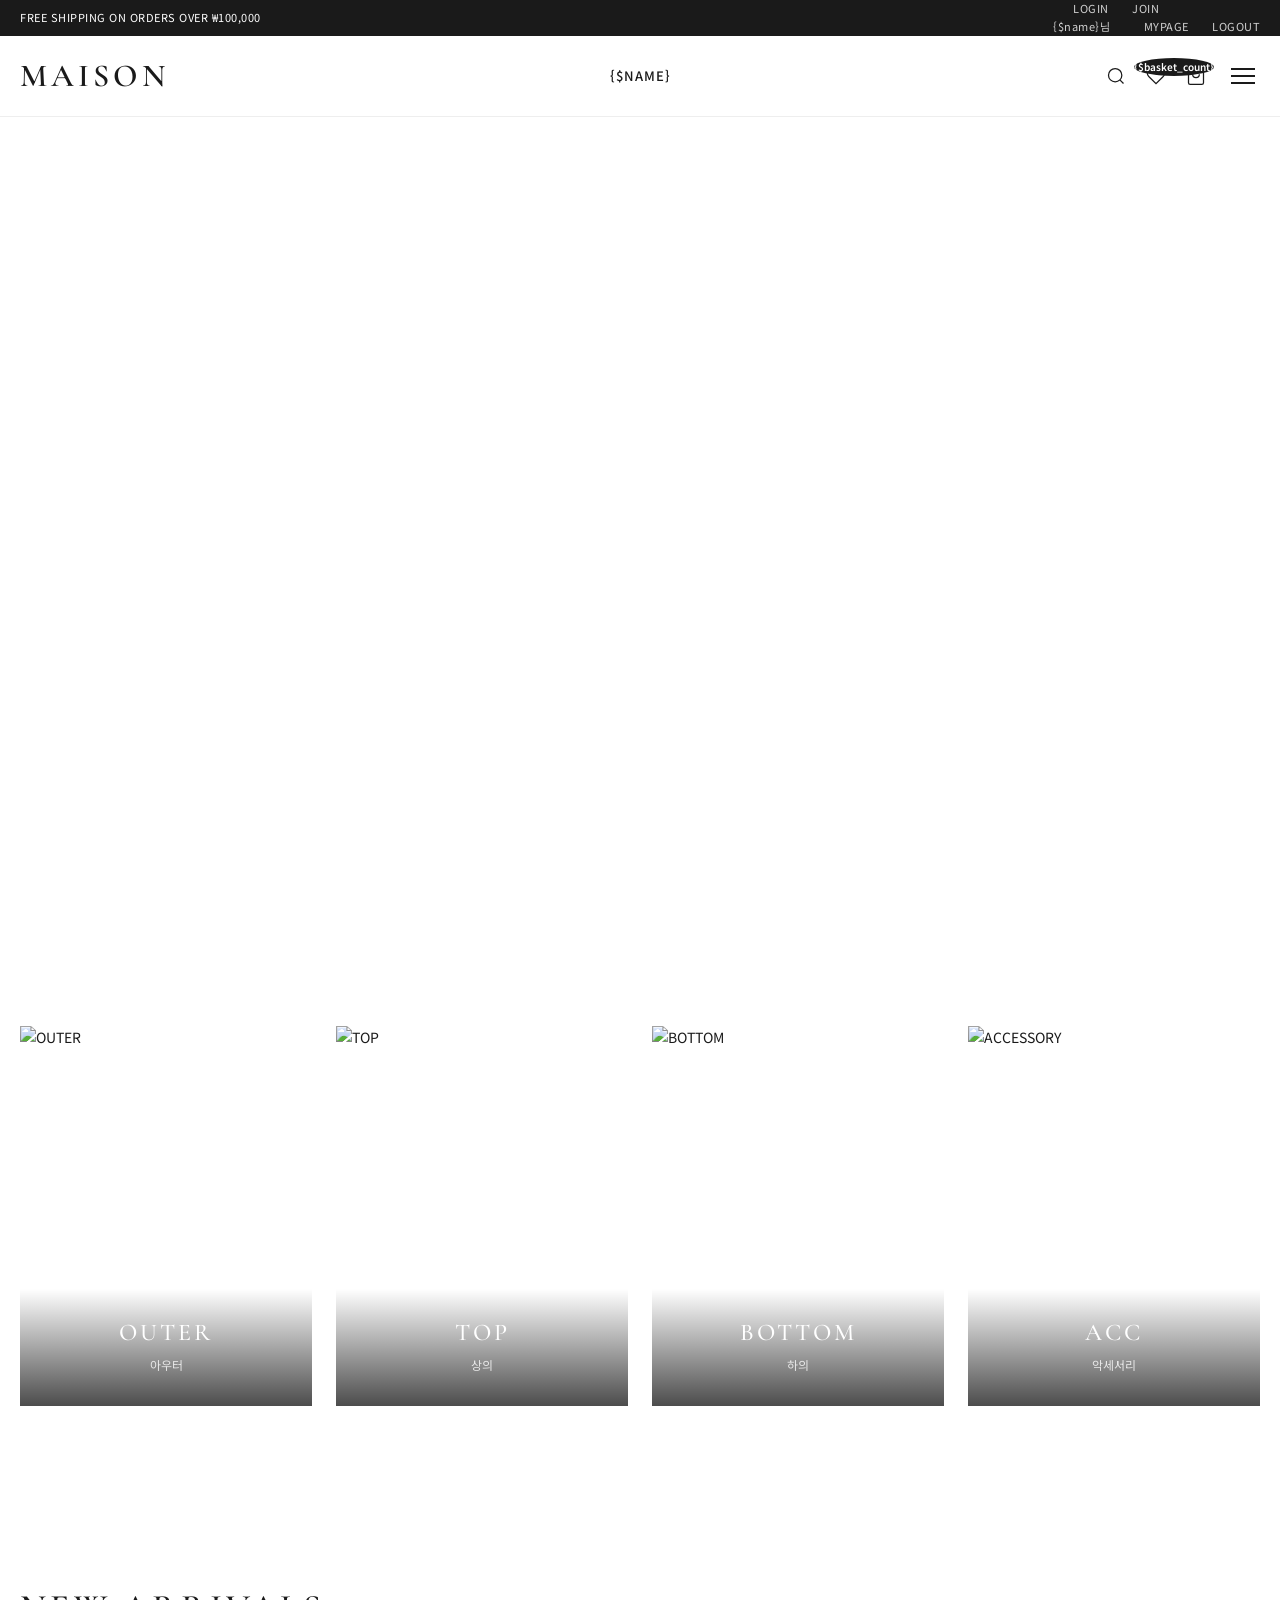
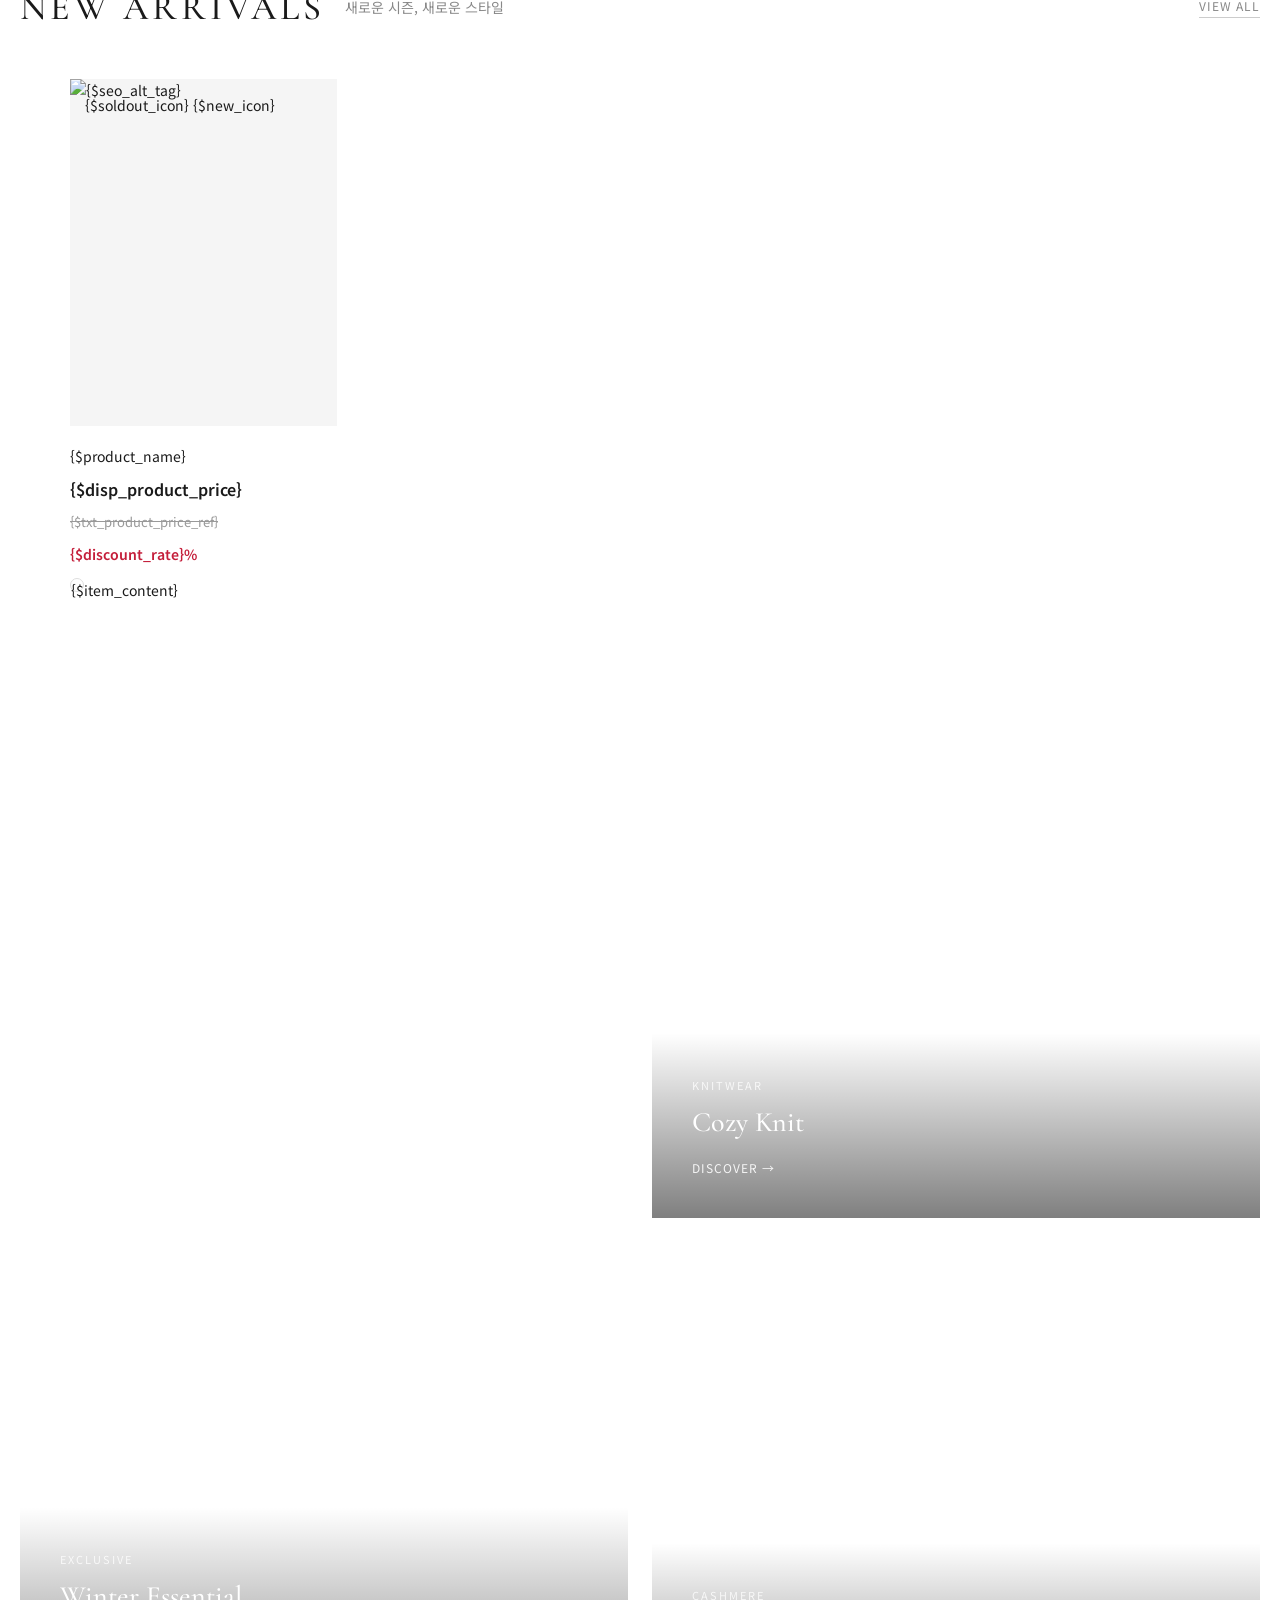
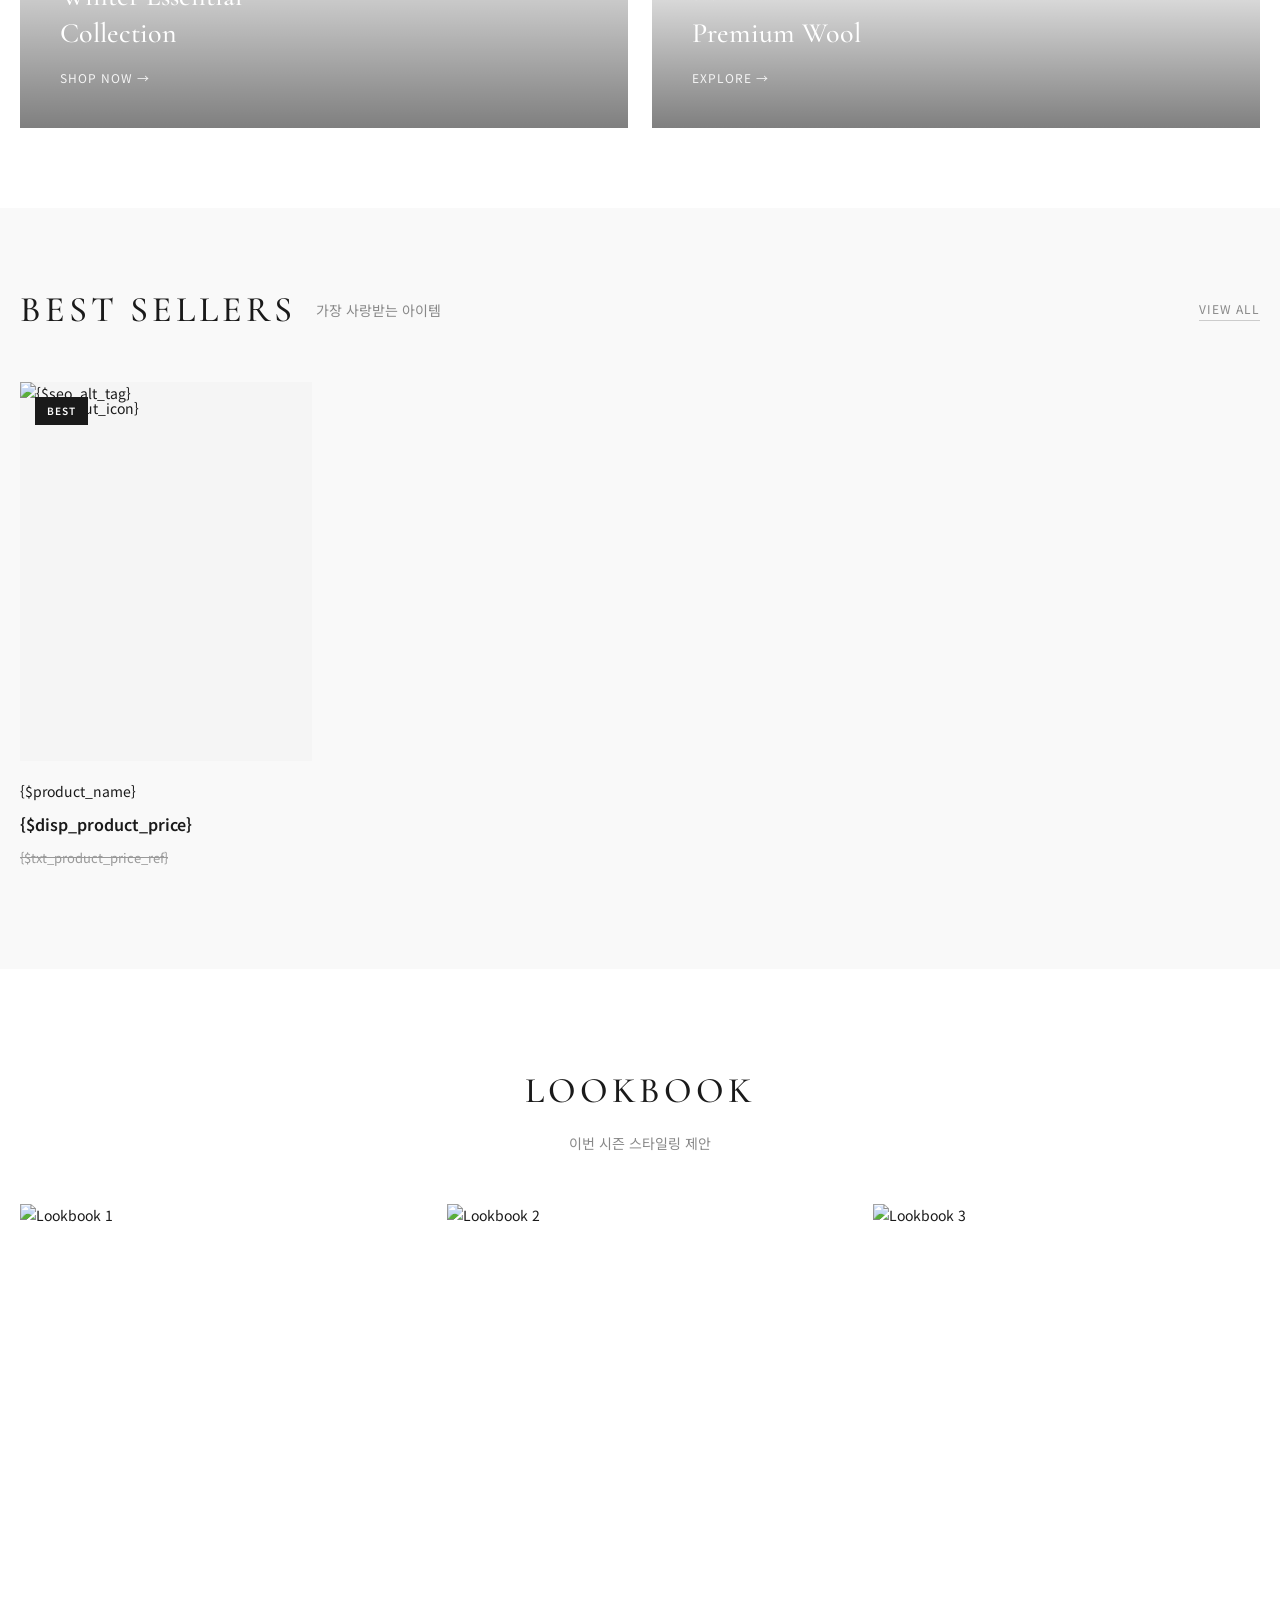
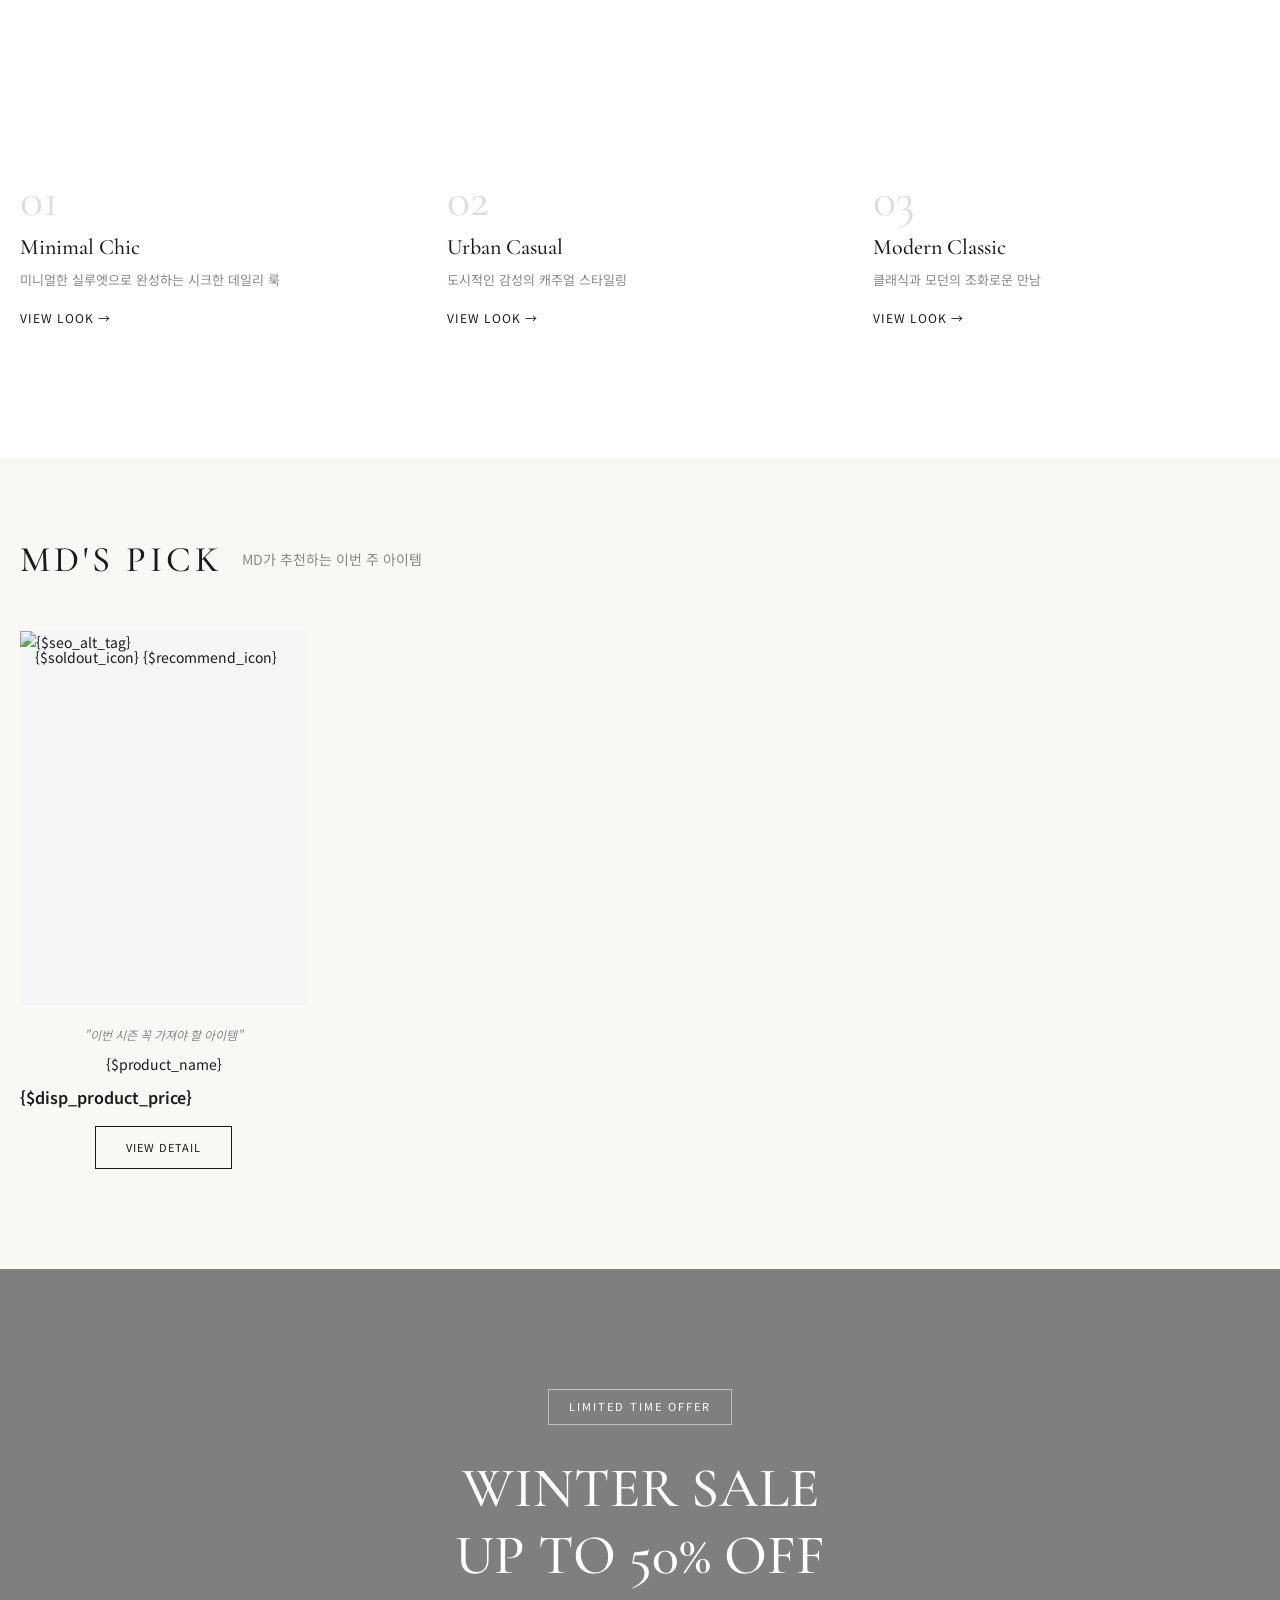
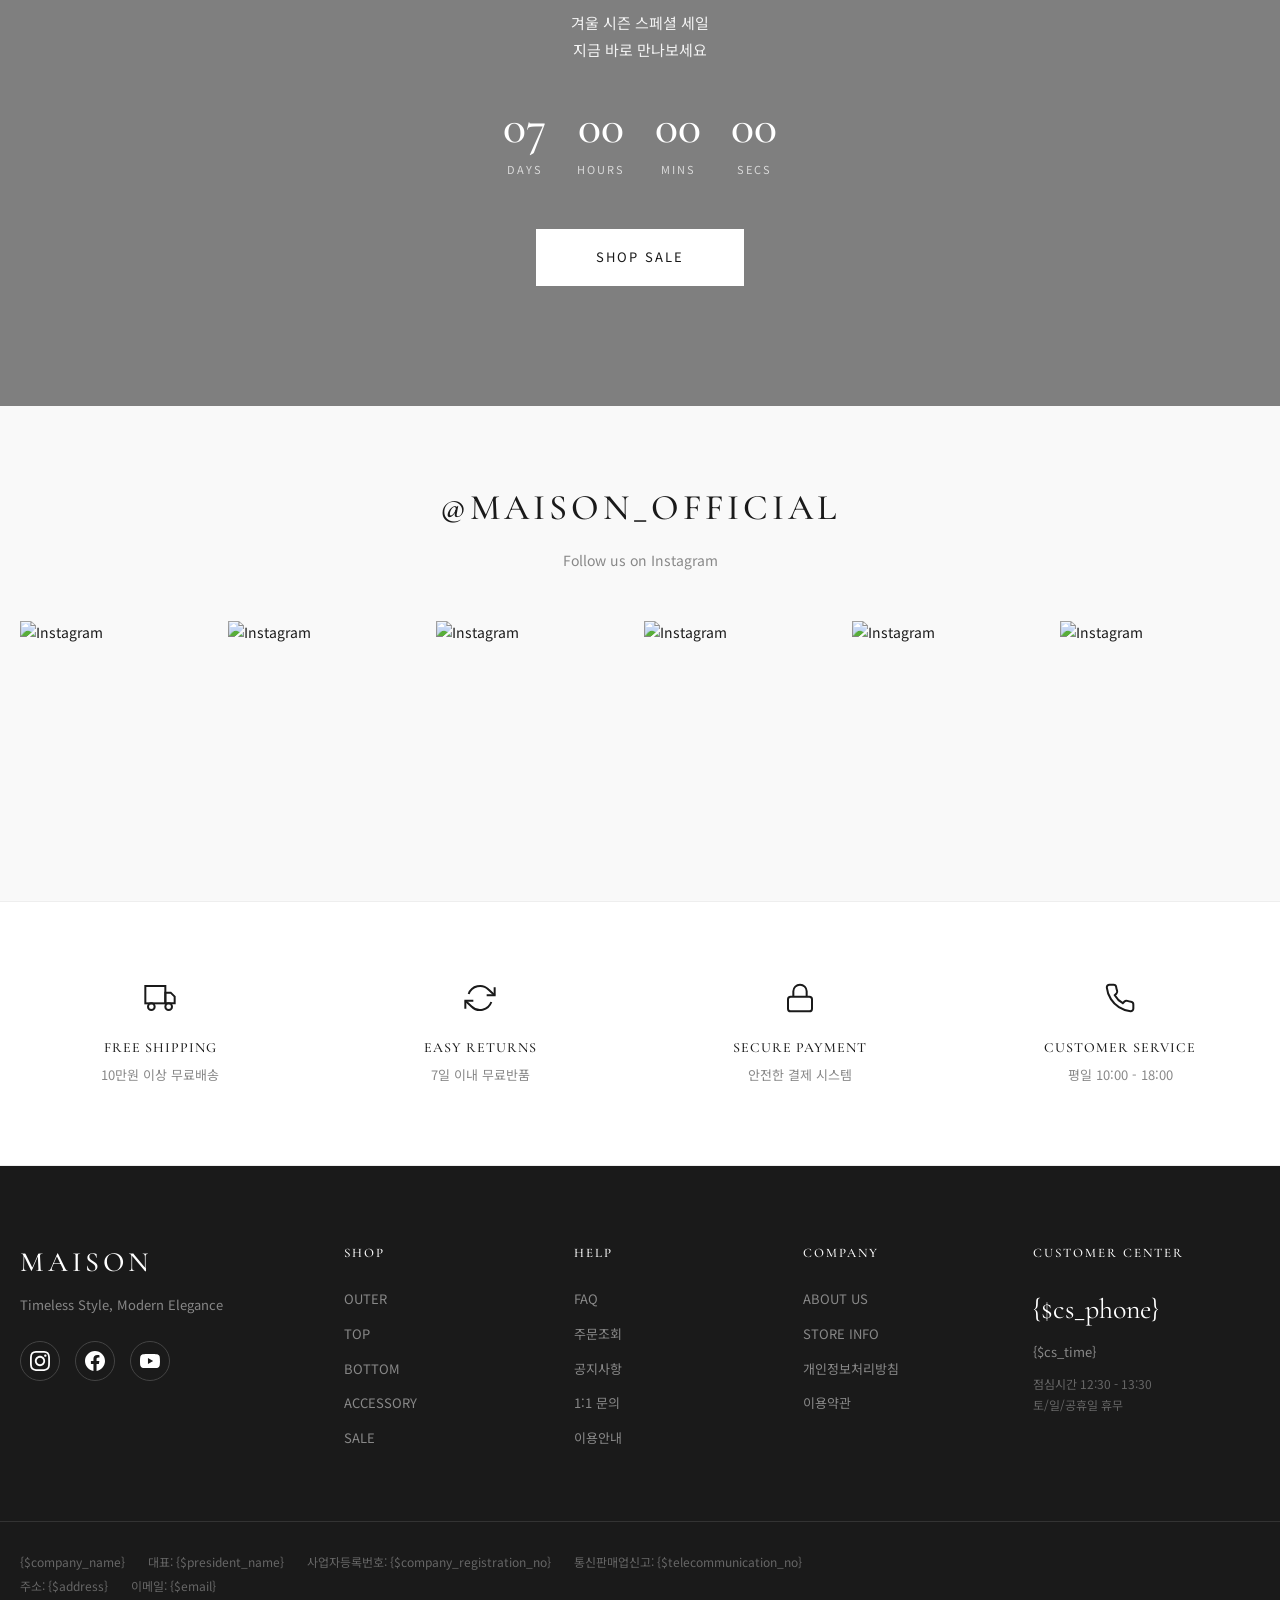
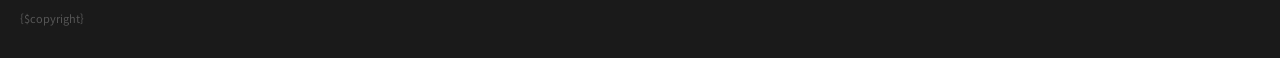
==== index.html @ 961a0944 "feat: Add premium fashion mall main page with Cafe24 modules - Create responsive main page HTML with" ====
<!DOCTYPE html>
<html lang="ko">
<head>
  <meta charset="UTF-8">
  <meta name="viewport" content="width=device-width, initial-scale=1.0">
  <title>MAISON - Premium Fashion Store</title>
  <link rel="stylesheet" href="https://cdn.jsdelivr.net/npm/swiper@11/swiper-bundle.min.css">
  <link rel="stylesheet" href="css/main.css">
  <link rel="preconnect" href="https://fonts.googleapis.com">
  <link href="https://fonts.googleapis.com/css2?family=Cormorant+Garamond:wght@400;500;600&family=Noto+Sans+KR:wght@300;400;500;600&display=swap" rel="stylesheet">
</head>
<body>

  <!-- ========== HEADER ========== -->
  <header class="header">
    <div class="header-top">
      <div class="container">
        <div class="header-top__left">
          <span>FREE SHIPPING ON ORDERS OVER ₩100,000</span>
        </div>
        <div class="header-top__right" module="Layout_stateLogon">
          <div class="xans-logged-out">
            <a href="/member/login.html">LOGIN</a>
            <a href="/member/join.html">JOIN</a>
          </div>
          <div class="xans-logged-in">
            <span>{$name}님</span>
            <a href="/myshop/order/list.html">MYPAGE</a>
            <a href="{$action_logout}">LOGOUT</a>
          </div>
        </div>
      </div>
    </div>

    <div class="header-main">
      <div class="container">
        <!-- 로고 -->
        <h1 class="logo">
          <a href="/">MAISON</a>
        </h1>

        <!-- 메인 네비게이션 -->
        <nav class="gnb" module="Layout_category">
          <ul class="gnb__list">
            <li class="gnb__item {$display_group}">
              <a href="{$link_category}" class="gnb__link">{$name}</a>
              <div class="gnb__sub">
                <ul module="Layout_category_sub">
                  <li class="{$display_group}">
                    <a href="{$link_category}">{$name}</a>
                  </li>
                </ul>
              </div>
            </li>
          </ul>
        </nav>

        <!-- 유틸 메뉴 -->
        <div class="header-util">
          <!-- 검색 -->
          <div class="util-search" module="searchHeader">
            <button type="button" class="btn-search" aria-label="검색">
              <svg width="20" height="20" viewBox="0 0 24 24" fill="none" stroke="currentColor" stroke-width="1.5">
                <circle cx="11" cy="11" r="8"/><path d="m21 21-4.35-4.35"/>
              </svg>
            </button>
            <div class="search-layer">
              <form action="/product/search.html" method="get">
                <input type="text" name="keyword" placeholder="Search...">
                <button type="submit">
                  <svg width="20" height="20" viewBox="0 0 24 24" fill="none" stroke="currentColor" stroke-width="1.5">
                    <circle cx="11" cy="11" r="8"/><path d="m21 21-4.35-4.35"/>
                  </svg>
                </button>
              </form>
            </div>
          </div>

          <!-- 관심상품 -->
          <a href="/myshop/wish_list.html" class="util-wish" aria-label="관심상품">
            <svg width="20" height="20" viewBox="0 0 24 24" fill="none" stroke="currentColor" stroke-width="1.5">
              <path d="M20.84 4.61a5.5 5.5 0 0 0-7.78 0L12 5.67l-1.06-1.06a5.5 5.5 0 0 0-7.78 7.78l1.06 1.06L12 21.23l7.78-7.78 1.06-1.06a5.5 5.5 0 0 0 0-7.78z"/>
            </svg>
          </a>

          <!-- 장바구니 -->
          <div class="util-cart" module="Layout_shoppingInfo">
            <a href="/order/basket.html" aria-label="장바구니">
              <svg width="20" height="20" viewBox="0 0 24 24" fill="none" stroke="currentColor" stroke-width="1.5">
                <path d="M6 2L3 6v14a2 2 0 0 0 2 2h14a2 2 0 0 0 2-2V6l-3-4z"/><line x1="3" y1="6" x2="21" y2="6"/><path d="M16 10a4 4 0 0 1-8 0"/>
              </svg>
              <span class="cart-count">{$basket_count}</span>
            </a>
          </div>

          <!-- 모바일 메뉴 -->
          <button type="button" class="btn-menu" aria-label="메뉴">
            <span></span>
            <span></span>
            <span></span>
          </button>
        </div>
      </div>
    </div>
  </header>

  <!-- ========== MAIN VISUAL ========== -->
  <section class="main-visual">
    <div class="swiper main-slider">
      <div class="swiper-wrapper">
        <div class="swiper-slide">
          <div class="slide-content">
            <div class="slide-bg" style="background-image: url('/web/upload/main_visual_01.jpg');"></div>
            <div class="slide-text">
              <span class="subtitle">2024 WINTER COLLECTION</span>
              <h2 class="title">Timeless<br>Elegance</h2>
              <p class="desc">겨울의 우아함을 담은 새로운 컬렉션</p>
              <a href="/product/list.html?cate_no=1" class="btn-more">SHOP NOW</a>
            </div>
          </div>
        </div>
        <div class="swiper-slide">
          <div class="slide-content">
            <div class="slide-bg" style="background-image: url('/web/upload/main_visual_02.jpg');"></div>
            <div class="slide-text">
              <span class="subtitle">PREMIUM CASHMERE</span>
              <h2 class="title">Soft &<br>Luxurious</h2>
              <p class="desc">프리미엄 캐시미어의 부드러운 감촉</p>
              <a href="/product/list.html?cate_no=2" class="btn-more">DISCOVER</a>
            </div>
          </div>
        </div>
        <div class="swiper-slide">
          <div class="slide-content">
            <div class="slide-bg" style="background-image: url('/web/upload/main_visual_03.jpg');"></div>
            <div class="slide-text">
              <span class="subtitle">SPECIAL SALE</span>
              <h2 class="title">Up to<br>50% OFF</h2>
              <p class="desc">시즌오프 특별 할인</p>
              <a href="/product/list.html?cate_no=3" class="btn-more">VIEW SALE</a>
            </div>
          </div>
        </div>
      </div>
      <div class="swiper-pagination"></div>
      <div class="swiper-button-prev"></div>
      <div class="swiper-button-next"></div>
    </div>
  </section>

  <!-- ========== CATEGORY SHORTCUT ========== -->
  <section class="category-section">
    <div class="container">
      <div class="category-grid">
        <a href="/product/list.html?cate_no=10" class="category-item">
          <div class="category-img">
            <img src="/web/upload/category_outer.jpg" alt="OUTER">
          </div>
          <div class="category-info">
            <h3>OUTER</h3>
            <span>아우터</span>
          </div>
        </a>
        <a href="/product/list.html?cate_no=11" class="category-item">
          <div class="category-img">
            <img src="/web/upload/category_top.jpg" alt="TOP">
          </div>
          <div class="category-info">
            <h3>TOP</h3>
            <span>상의</span>
          </div>
        </a>
        <a href="/product/list.html?cate_no=12" class="category-item">
          <div class="category-img">
            <img src="/web/upload/category_bottom.jpg" alt="BOTTOM">
          </div>
          <div class="category-info">
            <h3>BOTTOM</h3>
            <span>하의</span>
          </div>
        </a>
        <a href="/product/list.html?cate_no=13" class="category-item">
          <div class="category-img">
            <img src="/web/upload/category_acc.jpg" alt="ACCESSORY">
          </div>
          <div class="category-info">
            <h3>ACC</h3>
            <span>악세서리</span>
          </div>
        </a>
      </div>
    </div>
  </section>

  <!-- ========== NEW ARRIVALS ========== -->
  <section class="product-section new-arrivals">
    <div class="container">
      <div class="section-header">
        <h2 class="section-title">NEW ARRIVALS</h2>
        <p class="section-desc">새로운 시즌, 새로운 스타일</p>
        <a href="/product/list.html?cate_no=1" class="btn-view-all">VIEW ALL</a>
      </div>

      <div class="swiper product-slider" module="product_listmain_1">
        <!--@css(/css/module/product/listmain.css)-->
        <!-- $count = 8
             $basket_result = /product/add_basket.html
             $basket_option = /product/basket_option.html -->

        <ul class="swiper-wrapper product-list">
          <li class="swiper-slide product-item" id="anchorBoxId_{$product_no}">
            <div class="product-thumb">
              <a href="/product/detail.html{$param}" name="anchorBoxName_{$product_no}">
                <img src="{$image_medium}" alt="{$seo_alt_tag}" class="thumb-img">
                <img src="{$image_medium_2}" alt="{$seo_alt_tag}" class="thumb-img hover">
              </a>
              <div class="product-icons">
                {$soldout_icon}
                {$new_icon}
              </div>
              <div class="product-actions">
                <button type="button" class="btn-wish">{$action_wishlist}
                  <svg width="18" height="18" viewBox="0 0 24 24" fill="none" stroke="currentColor" stroke-width="1.5">
                    <path d="M20.84 4.61a5.5 5.5 0 0 0-7.78 0L12 5.67l-1.06-1.06a5.5 5.5 0 0 0-7.78 7.78l1.06 1.06L12 21.23l7.78-7.78 1.06-1.06a5.5 5.5 0 0 0 0-7.78z"/>
                  </svg>
                </button>
                <button type="button" class="btn-cart">{$action_basket}
                  <svg width="18" height="18" viewBox="0 0 24 24" fill="none" stroke="currentColor" stroke-width="1.5">
                    <path d="M6 2L3 6v14a2 2 0 0 0 2 2h14a2 2 0 0 0 2-2V6l-3-4z"/><line x1="3" y1="6" x2="21" y2="6"/><path d="M16 10a4 4 0 0 1-8 0"/>
                  </svg>
                </button>
                <button type="button" class="btn-quick">{$zoom_icon}
                  <svg width="18" height="18" viewBox="0 0 24 24" fill="none" stroke="currentColor" stroke-width="1.5">
                    <circle cx="11" cy="11" r="8"/><path d="m21 21-4.35-4.35"/><line x1="11" y1="8" x2="11" y2="14"/><line x1="8" y1="11" x2="14" y2="11"/>
                  </svg>
                </button>
              </div>
            </div>
            <div class="product-info">
              <p class="product-name">
                <a href="/product/detail.html{$param}">{$product_name}</a>
              </p>
              <div class="product-price">
                <span class="price-sale">{$disp_product_price}</span>
                <span class="price-origin {$product_price_ref_display|display}">
                  <del>{$txt_product_price_ref}</del>
                </span>
                <span class="discount-rate {$discount_rate_display|display}">{$discount_rate}%</span>
              </div>
              <ul class="product-colors" module="product_ListItem">
                <li class="{$item_display|display}">{$item_content}</li>
              </ul>
            </div>
          </li>
        </ul>
        <div class="swiper-button-prev"></div>
        <div class="swiper-button-next"></div>
      </div>
    </div>
  </section>

  <!-- ========== BANNER SECTION ========== -->
  <section class="banner-section">
    <div class="container">
      <div class="banner-grid">
        <a href="/product/list.html?cate_no=20" class="banner-item banner-large">
          <div class="banner-bg" style="background-image: url('/web/upload/banner_large.jpg');"></div>
          <div class="banner-content">
            <span class="banner-label">EXCLUSIVE</span>
            <h3 class="banner-title">Winter Essential<br>Collection</h3>
            <span class="banner-link">SHOP NOW →</span>
          </div>
        </a>
        <a href="/product/list.html?cate_no=21" class="banner-item banner-small">
          <div class="banner-bg" style="background-image: url('/web/upload/banner_small_01.jpg');"></div>
          <div class="banner-content">
            <span class="banner-label">KNITWEAR</span>
            <h3 class="banner-title">Cozy Knit</h3>
            <span class="banner-link">DISCOVER →</span>
          </div>
        </a>
        <a href="/product/list.html?cate_no=22" class="banner-item banner-small">
          <div class="banner-bg" style="background-image: url('/web/upload/banner_small_02.jpg');"></div>
          <div class="banner-content">
            <span class="banner-label">CASHMERE</span>
            <h3 class="banner-title">Premium Wool</h3>
            <span class="banner-link">EXPLORE →</span>
          </div>
        </a>
      </div>
    </div>
  </section>

  <!-- ========== BEST SELLERS ========== -->
  <section class="product-section best-sellers">
    <div class="container">
      <div class="section-header">
        <h2 class="section-title">BEST SELLERS</h2>
        <p class="section-desc">가장 사랑받는 아이템</p>
        <a href="/product/list.html?cate_no=2" class="btn-view-all">VIEW ALL</a>
      </div>

      <div class="product-grid" module="product_listmain_2">
        <!--@css(/css/module/product/listmain.css)-->
        <!-- $count = 8
             $basket_result = /product/add_basket.html
             $basket_option = /product/basket_option.html -->

        <ul class="product-list grid">
          <li class="product-item" id="anchorBoxId_{$product_no}">
            <div class="product-thumb">
              <span class="rank-badge">BEST</span>
              <a href="/product/detail.html{$param}" name="anchorBoxName_{$product_no}">
                <img src="{$image_medium}" alt="{$seo_alt_tag}" class="thumb-img">
              </a>
              <div class="product-icons">
                {$soldout_icon}
              </div>
              <div class="product-actions">
                <button type="button" class="btn-wish">{$action_wishlist}
                  <svg width="18" height="18" viewBox="0 0 24 24" fill="none" stroke="currentColor" stroke-width="1.5">
                    <path d="M20.84 4.61a5.5 5.5 0 0 0-7.78 0L12 5.67l-1.06-1.06a5.5 5.5 0 0 0-7.78 7.78l1.06 1.06L12 21.23l7.78-7.78 1.06-1.06a5.5 5.5 0 0 0 0-7.78z"/>
                  </svg>
                </button>
                <button type="button" class="btn-cart">{$action_basket}
                  <svg width="18" height="18" viewBox="0 0 24 24" fill="none" stroke="currentColor" stroke-width="1.5">
                    <path d="M6 2L3 6v14a2 2 0 0 0 2 2h14a2 2 0 0 0 2-2V6l-3-4z"/><line x1="3" y1="6" x2="21" y2="6"/><path d="M16 10a4 4 0 0 1-8 0"/>
                  </svg>
                </button>
              </div>
            </div>
            <div class="product-info">
              <p class="product-name">
                <a href="/product/detail.html{$param}">{$product_name}</a>
              </p>
              <div class="product-price">
                <span class="price-sale">{$disp_product_price}</span>
                <span class="price-origin {$product_price_ref_display|display}">
                  <del>{$txt_product_price_ref}</del>
                </span>
              </div>
            </div>
          </li>
        </ul>
      </div>
    </div>
  </section>

  <!-- ========== LOOKBOOK ========== -->
  <section class="lookbook-section">
    <div class="container">
      <div class="section-header center">
        <h2 class="section-title">LOOKBOOK</h2>
        <p class="section-desc">이번 시즌 스타일링 제안</p>
      </div>

      <div class="lookbook-grid">
        <div class="lookbook-item">
          <div class="lookbook-img">
            <img src="/web/upload/lookbook_01.jpg" alt="Lookbook 1">
          </div>
          <div class="lookbook-info">
            <span class="lookbook-num">01</span>
            <h3 class="lookbook-title">Minimal Chic</h3>
            <p class="lookbook-desc">미니멀한 실루엣으로 완성하는 시크한 데일리 룩</p>
            <a href="/board/gallery.html" class="lookbook-link">VIEW LOOK →</a>
          </div>
        </div>
        <div class="lookbook-item">
          <div class="lookbook-img">
            <img src="/web/upload/lookbook_02.jpg" alt="Lookbook 2">
          </div>
          <div class="lookbook-info">
            <span class="lookbook-num">02</span>
            <h3 class="lookbook-title">Urban Casual</h3>
            <p class="lookbook-desc">도시적인 감성의 캐주얼 스타일링</p>
            <a href="/board/gallery.html" class="lookbook-link">VIEW LOOK →</a>
          </div>
        </div>
        <div class="lookbook-item">
          <div class="lookbook-img">
            <img src="/web/upload/lookbook_03.jpg" alt="Lookbook 3">
          </div>
          <div class="lookbook-info">
            <span class="lookbook-num">03</span>
            <h3 class="lookbook-title">Modern Classic</h3>
            <p class="lookbook-desc">클래식과 모던의 조화로운 만남</p>
            <a href="/board/gallery.html" class="lookbook-link">VIEW LOOK →</a>
          </div>
        </div>
      </div>
    </div>
  </section>

  <!-- ========== MD'S PICK ========== -->
  <section class="product-section mds-pick">
    <div class="container">
      <div class="section-header">
        <h2 class="section-title">MD'S PICK</h2>
        <p class="section-desc">MD가 추천하는 이번 주 아이템</p>
      </div>

      <div class="mds-grid" module="product_listmain_3">
        <!--@css(/css/module/product/listmain.css)-->
        <!-- $count = 4
             $basket_result = /product/add_basket.html
             $basket_option = /product/basket_option.html -->

        <ul class="product-list mds">
          <li class="product-item large" id="anchorBoxId_{$product_no}">
            <div class="product-thumb">
              <a href="/product/detail.html{$param}">
                <img src="{$image_big}" alt="{$seo_alt_tag}" class="thumb-img">
              </a>
              <div class="product-icons">
                {$soldout_icon}
                {$recommend_icon}
              </div>
            </div>
            <div class="product-info">
              <span class="md-comment">"이번 시즌 꼭 가져야 할 아이템"</span>
              <p class="product-name">
                <a href="/product/detail.html{$param}">{$product_name}</a>
              </p>
              <div class="product-price">
                <span class="price-sale">{$disp_product_price}</span>
              </div>
              <a href="/product/detail.html{$param}" class="btn-detail">VIEW DETAIL</a>
            </div>
          </li>
        </ul>
      </div>
    </div>
  </section>

  <!-- ========== SPECIAL OFFER ========== -->
  <section class="special-offer">
    <div class="offer-bg" style="background-image: url('/web/upload/special_offer_bg.jpg');"></div>
    <div class="container">
      <div class="offer-content">
        <span class="offer-label">LIMITED TIME OFFER</span>
        <h2 class="offer-title">WINTER SALE<br>UP TO 50% OFF</h2>
        <p class="offer-desc">겨울 시즌 스페셜 세일<br>지금 바로 만나보세요</p>
        <div class="offer-timer">
          <div class="timer-item">
            <span class="timer-num" id="days">00</span>
            <span class="timer-label">DAYS</span>
          </div>
          <div class="timer-item">
            <span class="timer-num" id="hours">00</span>
            <span class="timer-label">HOURS</span>
          </div>
          <div class="timer-item">
            <span class="timer-num" id="minutes">00</span>
            <span class="timer-label">MINS</span>
          </div>
          <div class="timer-item">
            <span class="timer-num" id="seconds">00</span>
            <span class="timer-label">SECS</span>
          </div>
        </div>
        <a href="/product/list.html?cate_no=99" class="btn-offer">SHOP SALE</a>
      </div>
    </div>
  </section>

  <!-- ========== INSTAGRAM FEED ========== -->
  <section class="instagram-section">
    <div class="container">
      <div class="section-header center">
        <h2 class="section-title">@MAISON_OFFICIAL</h2>
        <p class="section-desc">Follow us on Instagram</p>
      </div>

      <div class="instagram-grid">
        <a href="https://instagram.com" target="_blank" class="insta-item">
          <img src="/web/upload/insta_01.jpg" alt="Instagram">
          <div class="insta-overlay">
            <svg width="24" height="24" viewBox="0 0 24 24" fill="currentColor">
              <path d="M12 2.163c3.204 0 3.584.012 4.85.07 3.252.148 4.771 1.691 4.919 4.919.058 1.265.069 1.645.069 4.849 0 3.205-.012 3.584-.069 4.849-.149 3.225-1.664 4.771-4.919 4.919-1.266.058-1.644.07-4.85.07-3.204 0-3.584-.012-4.849-.07-3.26-.149-4.771-1.699-4.919-4.92-.058-1.265-.07-1.644-.07-4.849 0-3.204.013-3.583.07-4.849.149-3.227 1.664-4.771 4.919-4.919 1.266-.057 1.645-.069 4.849-.069zm0-2.163c-3.259 0-3.667.014-4.947.072-4.358.2-6.78 2.618-6.98 6.98-.059 1.281-.073 1.689-.073 4.948 0 3.259.014 3.668.072 4.948.2 4.358 2.618 6.78 6.98 6.98 1.281.058 1.689.072 4.948.072 3.259 0 3.668-.014 4.948-.072 4.354-.2 6.782-2.618 6.979-6.98.059-1.28.073-1.689.073-4.948 0-3.259-.014-3.667-.072-4.947-.196-4.354-2.617-6.78-6.979-6.98-1.281-.059-1.69-.073-4.949-.073zm0 5.838c-3.403 0-6.162 2.759-6.162 6.162s2.759 6.163 6.162 6.163 6.162-2.759 6.162-6.163c0-3.403-2.759-6.162-6.162-6.162zm0 10.162c-2.209 0-4-1.79-4-4 0-2.209 1.791-4 4-4s4 1.791 4 4c0 2.21-1.791 4-4 4zm6.406-11.845c-.796 0-1.441.645-1.441 1.44s.645 1.44 1.441 1.44c.795 0 1.439-.645 1.439-1.44s-.644-1.44-1.439-1.44z"/>
            </svg>
          </div>
        </a>
        <a href="https://instagram.com" target="_blank" class="insta-item">
          <img src="/web/upload/insta_02.jpg" alt="Instagram">
          <div class="insta-overlay">
            <svg width="24" height="24" viewBox="0 0 24 24" fill="currentColor">
              <path d="M12 2.163c3.204 0 3.584.012 4.85.07 3.252.148 4.771 1.691 4.919 4.919.058 1.265.069 1.645.069 4.849 0 3.205-.012 3.584-.069 4.849-.149 3.225-1.664 4.771-4.919 4.919-1.266.058-1.644.07-4.85.07-3.204 0-3.584-.012-4.849-.07-3.26-.149-4.771-1.699-4.919-4.92-.058-1.265-.07-1.644-.07-4.849 0-3.204.013-3.583.07-4.849.149-3.227 1.664-4.771 4.919-4.919 1.266-.057 1.645-.069 4.849-.069zm0-2.163c-3.259 0-3.667.014-4.947.072-4.358.2-6.78 2.618-6.98 6.98-.059 1.281-.073 1.689-.073 4.948 0 3.259.014 3.668.072 4.948.2 4.358 2.618 6.78 6.98 6.98 1.281.058 1.689.072 4.948.072 3.259 0 3.668-.014 4.948-.072 4.354-.2 6.782-2.618 6.979-6.98.059-1.28.073-1.689.073-4.948 0-3.259-.014-3.667-.072-4.947-.196-4.354-2.617-6.78-6.979-6.98-1.281-.059-1.69-.073-4.949-.073zm0 5.838c-3.403 0-6.162 2.759-6.162 6.162s2.759 6.163 6.162 6.163 6.162-2.759 6.162-6.163c0-3.403-2.759-6.162-6.162-6.162zm0 10.162c-2.209 0-4-1.79-4-4 0-2.209 1.791-4 4-4s4 1.791 4 4c0 2.21-1.791 4-4 4zm6.406-11.845c-.796 0-1.441.645-1.441 1.44s.645 1.44 1.441 1.44c.795 0 1.439-.645 1.439-1.44s-.644-1.44-1.439-1.44z"/>
            </svg>
          </div>
        </a>
        <a href="https://instagram.com" target="_blank" class="insta-item">
          <img src="/web/upload/insta_03.jpg" alt="Instagram">
          <div class="insta-overlay">
            <svg width="24" height="24" viewBox="0 0 24 24" fill="currentColor">
              <path d="M12 2.163c3.204 0 3.584.012 4.85.07 3.252.148 4.771 1.691 4.919 4.919.058 1.265.069 1.645.069 4.849 0 3.205-.012 3.584-.069 4.849-.149 3.225-1.664 4.771-4.919 4.919-1.266.058-1.644.07-4.85.07-3.204 0-3.584-.012-4.849-.07-3.26-.149-4.771-1.699-4.919-4.92-.058-1.265-.07-1.644-.07-4.849 0-3.204.013-3.583.07-4.849.149-3.227 1.664-4.771 4.919-4.919 1.266-.057 1.645-.069 4.849-.069zm0-2.163c-3.259 0-3.667.014-4.947.072-4.358.2-6.78 2.618-6.98 6.98-.059 1.281-.073 1.689-.073 4.948 0 3.259.014 3.668.072 4.948.2 4.358 2.618 6.78 6.98 6.98 1.281.058 1.689.072 4.948.072 3.259 0 3.668-.014 4.948-.072 4.354-.2 6.782-2.618 6.979-6.98.059-1.28.073-1.689.073-4.948 0-3.259-.014-3.667-.072-4.947-.196-4.354-2.617-6.78-6.979-6.98-1.281-.059-1.69-.073-4.949-.073zm0 5.838c-3.403 0-6.162 2.759-6.162 6.162s2.759 6.163 6.162 6.163 6.162-2.759 6.162-6.163c0-3.403-2.759-6.162-6.162-6.162zm0 10.162c-2.209 0-4-1.79-4-4 0-2.209 1.791-4 4-4s4 1.791 4 4c0 2.21-1.791 4-4 4zm6.406-11.845c-.796 0-1.441.645-1.441 1.44s.645 1.44 1.441 1.44c.795 0 1.439-.645 1.439-1.44s-.644-1.44-1.439-1.44z"/>
            </svg>
          </div>
        </a>
        <a href="https://instagram.com" target="_blank" class="insta-item">
          <img src="/web/upload/insta_04.jpg" alt="Instagram">
          <div class="insta-overlay">
            <svg width="24" height="24" viewBox="0 0 24 24" fill="currentColor">
              <path d="M12 2.163c3.204 0 3.584.012 4.85.07 3.252.148 4.771 1.691 4.919 4.919.058 1.265.069 1.645.069 4.849 0 3.205-.012 3.584-.069 4.849-.149 3.225-1.664 4.771-4.919 4.919-1.266.058-1.644.07-4.85.07-3.204 0-3.584-.012-4.849-.07-3.26-.149-4.771-1.699-4.919-4.92-.058-1.265-.07-1.644-.07-4.849 0-3.204.013-3.583.07-4.849.149-3.227 1.664-4.771 4.919-4.919 1.266-.057 1.645-.069 4.849-.069zm0-2.163c-3.259 0-3.667.014-4.947.072-4.358.2-6.78 2.618-6.98 6.98-.059 1.281-.073 1.689-.073 4.948 0 3.259.014 3.668.072 4.948.2 4.358 2.618 6.78 6.98 6.98 1.281.058 1.689.072 4.948.072 3.259 0 3.668-.014 4.948-.072 4.354-.2 6.782-2.618 6.979-6.98.059-1.28.073-1.689.073-4.948 0-3.259-.014-3.667-.072-4.947-.196-4.354-2.617-6.78-6.979-6.98-1.281-.059-1.69-.073-4.949-.073zm0 5.838c-3.403 0-6.162 2.759-6.162 6.162s2.759 6.163 6.162 6.163 6.162-2.759 6.162-6.163c0-3.403-2.759-6.162-6.162-6.162zm0 10.162c-2.209 0-4-1.79-4-4 0-2.209 1.791-4 4-4s4 1.791 4 4c0 2.21-1.791 4-4 4zm6.406-11.845c-.796 0-1.441.645-1.441 1.44s.645 1.44 1.441 1.44c.795 0 1.439-.645 1.439-1.44s-.644-1.44-1.439-1.44z"/>
            </svg>
          </div>
        </a>
        <a href="https://instagram.com" target="_blank" class="insta-item">
          <img src="/web/upload/insta_05.jpg" alt="Instagram">
          <div class="insta-overlay">
            <svg width="24" height="24" viewBox="0 0 24 24" fill="currentColor">
              <path d="M12 2.163c3.204 0 3.584.012 4.85.07 3.252.148 4.771 1.691 4.919 4.919.058 1.265.069 1.645.069 4.849 0 3.205-.012 3.584-.069 4.849-.149 3.225-1.664 4.771-4.919 4.919-1.266.058-1.644.07-4.85.07-3.204 0-3.584-.012-4.849-.07-3.26-.149-4.771-1.699-4.919-4.92-.058-1.265-.07-1.644-.07-4.849 0-3.204.013-3.583.07-4.849.149-3.227 1.664-4.771 4.919-4.919 1.266-.057 1.645-.069 4.849-.069zm0-2.163c-3.259 0-3.667.014-4.947.072-4.358.2-6.78 2.618-6.98 6.98-.059 1.281-.073 1.689-.073 4.948 0 3.259.014 3.668.072 4.948.2 4.358 2.618 6.78 6.98 6.98 1.281.058 1.689.072 4.948.072 3.259 0 3.668-.014 4.948-.072 4.354-.2 6.782-2.618 6.979-6.98.059-1.28.073-1.689.073-4.948 0-3.259-.014-3.667-.072-4.947-.196-4.354-2.617-6.78-6.979-6.98-1.281-.059-1.69-.073-4.949-.073zm0 5.838c-3.403 0-6.162 2.759-6.162 6.162s2.759 6.163 6.162 6.163 6.162-2.759 6.162-6.163c0-3.403-2.759-6.162-6.162-6.162zm0 10.162c-2.209 0-4-1.79-4-4 0-2.209 1.791-4 4-4s4 1.791 4 4c0 2.21-1.791 4-4 4zm6.406-11.845c-.796 0-1.441.645-1.441 1.44s.645 1.44 1.441 1.44c.795 0 1.439-.645 1.439-1.44s-.644-1.44-1.439-1.44z"/>
            </svg>
          </div>
        </a>
        <a href="https://instagram.com" target="_blank" class="insta-item">
          <img src="/web/upload/insta_06.jpg" alt="Instagram">
          <div class="insta-overlay">
            <svg width="24" height="24" viewBox="0 0 24 24" fill="currentColor">
              <path d="M12 2.163c3.204 0 3.584.012 4.85.07 3.252.148 4.771 1.691 4.919 4.919.058 1.265.069 1.645.069 4.849 0 3.205-.012 3.584-.069 4.849-.149 3.225-1.664 4.771-4.919 4.919-1.266.058-1.644.07-4.85.07-3.204 0-3.584-.012-4.849-.07-3.26-.149-4.771-1.699-4.919-4.92-.058-1.265-.07-1.644-.07-4.849 0-3.204.013-3.583.07-4.849.149-3.227 1.664-4.771 4.919-4.919 1.266-.057 1.645-.069 4.849-.069zm0-2.163c-3.259 0-3.667.014-4.947.072-4.358.2-6.78 2.618-6.98 6.98-.059 1.281-.073 1.689-.073 4.948 0 3.259.014 3.668.072 4.948.2 4.358 2.618 6.78 6.98 6.98 1.281.058 1.689.072 4.948.072 3.259 0 3.668-.014 4.948-.072 4.354-.2 6.782-2.618 6.979-6.98.059-1.28.073-1.689.073-4.948 0-3.259-.014-3.667-.072-4.947-.196-4.354-2.617-6.78-6.979-6.98-1.281-.059-1.69-.073-4.949-.073zm0 5.838c-3.403 0-6.162 2.759-6.162 6.162s2.759 6.163 6.162 6.163 6.162-2.759 6.162-6.163c0-3.403-2.759-6.162-6.162-6.162zm0 10.162c-2.209 0-4-1.79-4-4 0-2.209 1.791-4 4-4s4 1.791 4 4c0 2.21-1.791 4-4 4zm6.406-11.845c-.796 0-1.441.645-1.441 1.44s.645 1.44 1.441 1.44c.795 0 1.439-.645 1.439-1.44s-.644-1.44-1.439-1.44z"/>
            </svg>
          </div>
        </a>
      </div>
    </div>
  </section>

  <!-- ========== SERVICE INFO ========== -->
  <section class="service-section">
    <div class="container">
      <div class="service-grid">
        <div class="service-item">
          <div class="service-icon">
            <svg width="32" height="32" viewBox="0 0 24 24" fill="none" stroke="currentColor" stroke-width="1.5">
              <rect x="1" y="3" width="15" height="13"/><polygon points="16 8 20 8 23 11 23 16 16 16 16 8"/><circle cx="5.5" cy="18.5" r="2.5"/><circle cx="18.5" cy="18.5" r="2.5"/>
            </svg>
          </div>
          <h3 class="service-title">FREE SHIPPING</h3>
          <p class="service-desc">10만원 이상 무료배송</p>
        </div>
        <div class="service-item">
          <div class="service-icon">
            <svg width="32" height="32" viewBox="0 0 24 24" fill="none" stroke="currentColor" stroke-width="1.5">
              <polyline points="23 4 23 10 17 10"/><polyline points="1 20 1 14 7 14"/><path d="M3.51 9a9 9 0 0 1 14.85-3.36L23 10M1 14l4.64 4.36A9 9 0 0 0 20.49 15"/>
            </svg>
          </div>
          <h3 class="service-title">EASY RETURNS</h3>
          <p class="service-desc">7일 이내 무료반품</p>
        </div>
        <div class="service-item">
          <div class="service-icon">
            <svg width="32" height="32" viewBox="0 0 24 24" fill="none" stroke="currentColor" stroke-width="1.5">
              <rect x="3" y="11" width="18" height="11" rx="2" ry="2"/><path d="M7 11V7a5 5 0 0 1 10 0v4"/>
            </svg>
          </div>
          <h3 class="service-title">SECURE PAYMENT</h3>
          <p class="service-desc">안전한 결제 시스템</p>
        </div>
        <div class="service-item">
          <div class="service-icon">
            <svg width="32" height="32" viewBox="0 0 24 24" fill="none" stroke="currentColor" stroke-width="1.5">
              <path d="M22 16.92v3a2 2 0 0 1-2.18 2 19.79 19.79 0 0 1-8.63-3.07 19.5 19.5 0 0 1-6-6 19.79 19.79 0 0 1-3.07-8.67A2 2 0 0 1 4.11 2h3a2 2 0 0 1 2 1.72 12.84 12.84 0 0 0 .7 2.81 2 2 0 0 1-.45 2.11L8.09 9.91a16 16 0 0 0 6 6l1.27-1.27a2 2 0 0 1 2.11-.45 12.84 12.84 0 0 0 2.81.7A2 2 0 0 1 22 16.92z"/>
            </svg>
          </div>
          <h3 class="service-title">CUSTOMER SERVICE</h3>
          <p class="service-desc">평일 10:00 - 18:00</p>
        </div>
      </div>
    </div>
  </section>

  <!-- ========== FOOTER ========== -->
  <footer class="footer" module="Layout_footer">
    <!--@css(/css/module/layout/footer.css)-->

    <div class="footer-top">
      <div class="container">
        <div class="footer-grid">
          <!-- 브랜드 정보 -->
          <div class="footer-col brand">
            <h2 class="footer-logo">MAISON</h2>
            <p class="footer-slogan">Timeless Style, Modern Elegance</p>
            <div class="footer-social">
              <a href="https://instagram.com" target="_blank" aria-label="Instagram">
                <svg width="20" height="20" viewBox="0 0 24 24" fill="currentColor">
                  <path d="M12 2.163c3.204 0 3.584.012 4.85.07 3.252.148 4.771 1.691 4.919 4.919.058 1.265.069 1.645.069 4.849 0 3.205-.012 3.584-.069 4.849-.149 3.225-1.664 4.771-4.919 4.919-1.266.058-1.644.07-4.85.07-3.204 0-3.584-.012-4.849-.07-3.26-.149-4.771-1.699-4.919-4.92-.058-1.265-.07-1.644-.07-4.849 0-3.204.013-3.583.07-4.849.149-3.227 1.664-4.771 4.919-4.919 1.266-.057 1.645-.069 4.849-.069zm0-2.163c-3.259 0-3.667.014-4.947.072-4.358.2-6.78 2.618-6.98 6.98-.059 1.281-.073 1.689-.073 4.948 0 3.259.014 3.668.072 4.948.2 4.358 2.618 6.78 6.98 6.98 1.281.058 1.689.072 4.948.072 3.259 0 3.668-.014 4.948-.072 4.354-.2 6.782-2.618 6.979-6.98.059-1.28.073-1.689.073-4.948 0-3.259-.014-3.667-.072-4.947-.196-4.354-2.617-6.78-6.979-6.98-1.281-.059-1.69-.073-4.949-.073zm0 5.838c-3.403 0-6.162 2.759-6.162 6.162s2.759 6.163 6.162 6.163 6.162-2.759 6.162-6.163c0-3.403-2.759-6.162-6.162-6.162zm0 10.162c-2.209 0-4-1.79-4-4 0-2.209 1.791-4 4-4s4 1.791 4 4c0 2.21-1.791 4-4 4zm6.406-11.845c-.796 0-1.441.645-1.441 1.44s.645 1.44 1.441 1.44c.795 0 1.439-.645 1.439-1.44s-.644-1.44-1.439-1.44z"/>
                </svg>
              </a>
              <a href="https://facebook.com" target="_blank" aria-label="Facebook">
                <svg width="20" height="20" viewBox="0 0 24 24" fill="currentColor">
                  <path d="M24 12.073c0-6.627-5.373-12-12-12s-12 5.373-12 12c0 5.99 4.388 10.954 10.125 11.854v-8.385H7.078v-3.47h3.047V9.43c0-3.007 1.792-4.669 4.533-4.669 1.312 0 2.686.235 2.686.235v2.953H15.83c-1.491 0-1.956.925-1.956 1.874v2.25h3.328l-.532 3.47h-2.796v8.385C19.612 23.027 24 18.062 24 12.073z"/>
                </svg>
              </a>
              <a href="https://youtube.com" target="_blank" aria-label="YouTube">
                <svg width="20" height="20" viewBox="0 0 24 24" fill="currentColor">
                  <path d="M23.498 6.186a3.016 3.016 0 0 0-2.122-2.136C19.505 3.545 12 3.545 12 3.545s-7.505 0-9.377.505A3.017 3.017 0 0 0 .502 6.186C0 8.07 0 12 0 12s0 3.93.502 5.814a3.016 3.016 0 0 0 2.122 2.136c1.871.505 9.376.505 9.376.505s7.505 0 9.377-.505a3.015 3.015 0 0 0 2.122-2.136C24 15.93 24 12 24 12s0-3.93-.502-5.814zM9.545 15.568V8.432L15.818 12l-6.273 3.568z"/>
                </svg>
              </a>
            </div>
          </div>

          <!-- 쇼핑 정보 -->
          <div class="footer-col">
            <h3 class="footer-title">SHOP</h3>
            <ul class="footer-links">
              <li><a href="/product/list.html?cate_no=10">OUTER</a></li>
              <li><a href="/product/list.html?cate_no=11">TOP</a></li>
              <li><a href="/product/list.html?cate_no=12">BOTTOM</a></li>
              <li><a href="/product/list.html?cate_no=13">ACCESSORY</a></li>
              <li><a href="/product/list.html?cate_no=99">SALE</a></li>
            </ul>
          </div>

          <!-- 고객 서비스 -->
          <div class="footer-col">
            <h3 class="footer-title">HELP</h3>
            <ul class="footer-links">
              <li><a href="/board/faq.html">FAQ</a></li>
              <li><a href="/order/order.html">주문조회</a></li>
              <li><a href="/board/notice.html">공지사항</a></li>
              <li><a href="/board/qna.html">1:1 문의</a></li>
              <li><a href="/shop/info.html">이용안내</a></li>
            </ul>
          </div>

          <!-- 회사 정보 -->
          <div class="footer-col">
            <h3 class="footer-title">COMPANY</h3>
            <ul class="footer-links">
              <li><a href="/shop/about.html">ABOUT US</a></li>
              <li><a href="/shop/guide.html">STORE INFO</a></li>
              <li><a href="/shop/privacy.html">개인정보처리방침</a></li>
              <li><a href="/shop/agreement.html">이용약관</a></li>
            </ul>
          </div>

          <!-- 고객센터 -->
          <div class="footer-col cs">
            <h3 class="footer-title">CUSTOMER CENTER</h3>
            <p class="cs-phone">{$cs_phone}</p>
            <p class="cs-time">{$cs_time}</p>
            <p class="cs-info">점심시간 12:30 - 13:30<br>토/일/공휴일 휴무</p>
          </div>
        </div>
      </div>
    </div>

    <div class="footer-bottom">
      <div class="container">
        <div class="company-info">
          <p>
            <span>{$company_name}</span>
            <span>대표: {$president_name}</span>
            <span>사업자등록번호: {$company_registration_no}</span>
            <span>통신판매업신고: {$telecommunication_no}</span>
          </p>
          <p>
            <span>주소: {$address}</span>
            <span>이메일: {$email}</span>
          </p>
        </div>
        <p class="copyright">{$copyright}</p>
      </div>
    </div>
  </footer>

  <!-- Scripts -->
  <script src="https://cdn.jsdelivr.net/npm/swiper@11/swiper-bundle.min.js"></script>
  <script src="/js/main.js"></script>
  <script>
    // Main Visual Slider
    new Swiper('.main-slider', {
      loop: true,
      autoplay: {
        delay: 5000,
        disableOnInteraction: false,
      },
      effect: 'fade',
      fadeEffect: {
        crossFade: true
      },
      pagination: {
        el: '.main-slider .swiper-pagination',
        clickable: true,
      },
      navigation: {
        nextEl: '.main-slider .swiper-button-next',
        prevEl: '.main-slider .swiper-button-prev',
      },
    });

    // Product Slider
    new Swiper('.product-slider', {
      slidesPerView: 2,
      spaceBetween: 16,
      navigation: {
        nextEl: '.product-slider .swiper-button-next',
        prevEl: '.product-slider .swiper-button-prev',
      },
      breakpoints: {
        640: {
          slidesPerView: 3,
          spaceBetween: 20,
        },
        1024: {
          slidesPerView: 4,
          spaceBetween: 24,
        },
      },
    });

    // Countdown Timer
    function updateTimer() {
      const endDate = new Date();
      endDate.setDate(endDate.getDate() + 7);

      const now = new Date();
      const diff = endDate - now;

      const days = Math.floor(diff / (1000 * 60 * 60 * 24));
      const hours = Math.floor((diff % (1000 * 60 * 60 * 24)) / (1000 * 60 * 60));
      const minutes = Math.floor((diff % (1000 * 60 * 60)) / (1000 * 60));
      const seconds = Math.floor((diff % (1000 * 60)) / 1000);

      document.getElementById('days').textContent = String(days).padStart(2, '0');
      document.getElementById('hours').textContent = String(hours).padStart(2, '0');
      document.getElementById('minutes').textContent = String(minutes).padStart(2, '0');
      document.getElementById('seconds').textContent = String(seconds).padStart(2, '0');
    }

    setInterval(updateTimer, 1000);
    updateTimer();

    // Search Toggle
    document.querySelector('.btn-search').addEventListener('click', function() {
      document.querySelector('.search-layer').classList.toggle('active');
    });

    // Mobile Menu Toggle
    document.querySelector('.btn-menu').addEventListener('click', function() {
      this.classList.toggle('active');
      document.querySelector('.gnb').classList.toggle('active');
    });
  </script>

</body>
</html>
---- css/main.css ----
/* ========================================
   MAISON - Premium Fashion Store
   Modern & Elegant Clothing Mall CSS
======================================== */

/* ========== RESET & BASE ========== */
*,
*::before,
*::after {
  box-sizing: border-box;
  margin: 0;
  padding: 0;
}

html {
  scroll-behavior: smooth;
}

body {
  font-family: 'Noto Sans KR', -apple-system, BlinkMacSystemFont, sans-serif;
  font-size: 14px;
  font-weight: 400;
  line-height: 1.6;
  color: #1a1a1a;
  background: #fff;
  -webkit-font-smoothing: antialiased;
}

a {
  color: inherit;
  text-decoration: none;
  transition: color 0.3s ease;
}

a:hover {
  color: #666;
}

ul, ol {
  list-style: none;
}

img {
  max-width: 100%;
  height: auto;
  display: block;
}

button {
  background: none;
  border: none;
  cursor: pointer;
  font-family: inherit;
}

input, textarea, select {
  font-family: inherit;
  font-size: inherit;
}

.container {
  max-width: 1400px;
  margin: 0 auto;
  padding: 0 20px;
}

/* ========== TYPOGRAPHY ========== */
h1, h2, h3, h4, h5, h6 {
  font-family: 'Cormorant Garamond', 'Noto Sans KR', serif;
  font-weight: 500;
  line-height: 1.2;
}

/* ========== HEADER ========== */
.header {
  position: fixed;
  top: 0;
  left: 0;
  width: 100%;
  z-index: 1000;
  background: #fff;
  transition: all 0.3s ease;
}

.header.scrolled {
  box-shadow: 0 2px 20px rgba(0, 0, 0, 0.08);
}

/* Header Top */
.header-top {
  background: #1a1a1a;
  color: #fff;
  font-size: 11px;
  letter-spacing: 0.5px;
}

.header-top .container {
  display: flex;
  justify-content: space-between;
  align-items: center;
  height: 36px;
}

.header-top__right a {
  color: #fff;
  margin-left: 20px;
  opacity: 0.8;
  transition: opacity 0.3s;
}

.header-top__right a:hover {
  opacity: 1;
  color: #fff;
}

.header-top__right span {
  margin-right: 10px;
  opacity: 0.8;
}

/* Header Main */
.header-main {
  border-bottom: 1px solid #eee;
}

.header-main .container {
  display: flex;
  align-items: center;
  justify-content: space-between;
  height: 80px;
}

/* Logo */
.logo a {
  font-family: 'Cormorant Garamond', serif;
  font-size: 32px;
  font-weight: 600;
  letter-spacing: 4px;
  color: #1a1a1a;
}

.logo a:hover {
  color: #1a1a1a;
}

/* GNB */
.gnb {
  position: absolute;
  left: 50%;
  transform: translateX(-50%);
}

.gnb__list {
  display: flex;
  gap: 40px;
}

.gnb__item {
  position: relative;
}

.gnb__link {
  display: block;
  padding: 28px 0;
  font-size: 13px;
  font-weight: 500;
  letter-spacing: 1px;
  text-transform: uppercase;
}

.gnb__link:hover {
  color: #1a1a1a;
}

.gnb__link::after {
  content: '';
  position: absolute;
  bottom: 24px;
  left: 0;
  width: 0;
  height: 1px;
  background: #1a1a1a;
  transition: width 0.3s ease;
}

.gnb__item:hover .gnb__link::after {
  width: 100%;
}

/* Sub Category */
.gnb__sub {
  position: absolute;
  top: 100%;
  left: 50%;
  transform: translateX(-50%);
  min-width: 180px;
  background: #fff;
  box-shadow: 0 10px 40px rgba(0, 0, 0, 0.1);
  padding: 20px 0;
  opacity: 0;
  visibility: hidden;
  transition: all 0.3s ease;
}

.gnb__item:hover .gnb__sub {
  opacity: 1;
  visibility: visible;
}

.gnb__sub li {
  text-align: center;
}

.gnb__sub a {
  display: block;
  padding: 10px 30px;
  font-size: 13px;
  color: #666;
}

.gnb__sub a:hover {
  color: #1a1a1a;
  background: #f8f8f8;
}

/* Header Utility */
.header-util {
  display: flex;
  align-items: center;
  gap: 20px;
}

.header-util a,
.header-util button {
  display: flex;
  align-items: center;
  justify-content: center;
  color: #1a1a1a;
  transition: transform 0.3s ease;
}

.header-util a:hover,
.header-util button:hover {
  transform: scale(1.1);
  color: #1a1a1a;
}

/* Search Layer */
.util-search {
  position: relative;
}

.search-layer {
  position: absolute;
  top: 100%;
  right: 0;
  width: 300px;
  padding: 20px;
  background: #fff;
  box-shadow: 0 10px 40px rgba(0, 0, 0, 0.1);
  opacity: 0;
  visibility: hidden;
  transform: translateY(10px);
  transition: all 0.3s ease;
}

.search-layer.active {
  opacity: 1;
  visibility: visible;
  transform: translateY(0);
}

.search-layer form {
  display: flex;
  border-bottom: 2px solid #1a1a1a;
}

.search-layer input {
  flex: 1;
  padding: 12px 0;
  border: none;
  outline: none;
  font-size: 14px;
}

.search-layer button {
  padding: 12px;
}

/* Cart Count */
.util-cart {
  position: relative;
}

.cart-count {
  position: absolute;
  top: -8px;
  right: -8px;
  min-width: 18px;
  height: 18px;
  background: #1a1a1a;
  color: #fff;
  font-size: 10px;
  font-weight: 600;
  display: flex;
  align-items: center;
  justify-content: center;
  border-radius: 50%;
}

/* Mobile Menu Button */
.btn-menu {
  display: none;
  flex-direction: column;
  gap: 5px;
  padding: 5px;
}

.btn-menu span {
  display: block;
  width: 24px;
  height: 2px;
  background: #1a1a1a;
  transition: all 0.3s ease;
}

.btn-menu.active span:nth-child(1) {
  transform: rotate(45deg) translate(5px, 5px);
}

.btn-menu.active span:nth-child(2) {
  opacity: 0;
}

.btn-menu.active span:nth-child(3) {
  transform: rotate(-45deg) translate(5px, -5px);
}

/* ========== MAIN VISUAL ========== */
.main-visual {
  margin-top: 116px;
}

.main-slider {
  position: relative;
  height: 90vh;
  min-height: 600px;
  max-height: 900px;
}

.main-slider .swiper-slide {
  overflow: hidden;
}

.slide-content {
  position: relative;
  width: 100%;
  height: 100%;
}

.slide-bg {
  position: absolute;
  top: 0;
  left: 0;
  width: 100%;
  height: 100%;
  background-size: cover;
  background-position: center;
  transform: scale(1.1);
  transition: transform 8s ease-out;
}

.swiper-slide-active .slide-bg {
  transform: scale(1);
}

.slide-text {
  position: absolute;
  top: 50%;
  left: 10%;
  transform: translateY(-50%);
  color: #fff;
  z-index: 10;
}

.slide-text .subtitle {
  display: block;
  font-size: 12px;
  letter-spacing: 3px;
  margin-bottom: 20px;
  opacity: 0;
  transform: translateY(20px);
  animation: fadeInUp 0.8s ease forwards 0.3s;
}

.slide-text .title {
  font-family: 'Cormorant Garamond', serif;
  font-size: 72px;
  font-weight: 400;
  line-height: 1.1;
  margin-bottom: 20px;
  opacity: 0;
  transform: translateY(30px);
  animation: fadeInUp 0.8s ease forwards 0.5s;
}

.slide-text .desc {
  font-size: 16px;
  font-weight: 300;
  margin-bottom: 40px;
  opacity: 0;
  transform: translateY(20px);
  animation: fadeInUp 0.8s ease forwards 0.7s;
}

.slide-text .btn-more {
  display: inline-block;
  padding: 16px 48px;
  border: 1px solid #fff;
  font-size: 12px;
  letter-spacing: 2px;
  color: #fff;
  background: transparent;
  opacity: 0;
  transform: translateY(20px);
  animation: fadeInUp 0.8s ease forwards 0.9s;
  transition: all 0.4s ease;
}

.slide-text .btn-more:hover {
  background: #fff;
  color: #1a1a1a;
}

@keyframes fadeInUp {
  to {
    opacity: 1;
    transform: translateY(0);
  }
}

/* Slider Navigation */
.main-slider .swiper-button-prev,
.main-slider .swiper-button-next {
  width: 60px;
  height: 60px;
  color: #fff;
}

.main-slider .swiper-button-prev::after,
.main-slider .swiper-button-next::after {
  font-size: 20px;
}

.main-slider .swiper-pagination-bullet {
  width: 40px;
  height: 3px;
  border-radius: 0;
  background: rgba(255, 255, 255, 0.5);
  opacity: 1;
}

.main-slider .swiper-pagination-bullet-active {
  background: #fff;
}

/* ========== CATEGORY SECTION ========== */
.category-section {
  padding: 100px 0;
}

.category-grid {
  display: grid;
  grid-template-columns: repeat(4, 1fr);
  gap: 24px;
}

.category-item {
  position: relative;
  overflow: hidden;
}

.category-img {
  position: relative;
  padding-top: 130%;
  overflow: hidden;
}

.category-img img {
  position: absolute;
  top: 0;
  left: 0;
  width: 100%;
  height: 100%;
  object-fit: cover;
  transition: transform 0.6s ease;
}

.category-item:hover .category-img img {
  transform: scale(1.05);
}

.category-info {
  position: absolute;
  bottom: 0;
  left: 0;
  width: 100%;
  padding: 30px;
  background: linear-gradient(transparent, rgba(0, 0, 0, 0.7));
  color: #fff;
  text-align: center;
}

.category-info h3 {
  font-size: 24px;
  letter-spacing: 3px;
  margin-bottom: 5px;
}

.category-info span {
  font-size: 12px;
  opacity: 0.8;
}

/* ========== PRODUCT SECTION ========== */
.product-section {
  padding: 80px 0;
}

.product-section.best-sellers {
  background: #f9f9f9;
}

.product-section.mds-pick {
  background: #faf8f5;
}

/* Section Header */
.section-header {
  display: flex;
  align-items: center;
  margin-bottom: 50px;
  gap: 20px;
}

.section-header.center {
  flex-direction: column;
  text-align: center;
}

.section-title {
  font-size: 36px;
  letter-spacing: 4px;
}

.section-desc {
  color: #888;
  font-size: 14px;
}

.btn-view-all {
  margin-left: auto;
  font-size: 12px;
  letter-spacing: 1px;
  color: #888;
  border-bottom: 1px solid #ccc;
  padding-bottom: 2px;
  transition: all 0.3s ease;
}

.btn-view-all:hover {
  color: #1a1a1a;
  border-color: #1a1a1a;
}

/* Product List */
.product-list {
  display: flex;
  flex-wrap: wrap;
}

.product-list.grid {
  display: grid;
  grid-template-columns: repeat(4, 1fr);
  gap: 40px 24px;
}

/* Product Item */
.product-item {
  position: relative;
}

.product-thumb {
  position: relative;
  overflow: hidden;
  background: #f5f5f5;
}

.product-thumb::before {
  content: '';
  display: block;
  padding-top: 130%;
}

.thumb-img {
  position: absolute;
  top: 0;
  left: 0;
  width: 100%;
  height: 100%;
  object-fit: cover;
  transition: opacity 0.5s ease;
}

.thumb-img.hover {
  opacity: 0;
}

.product-item:hover .thumb-img:not(.hover) {
  opacity: 0;
}

.product-item:hover .thumb-img.hover {
  opacity: 1;
}

/* Product Icons */
.product-icons {
  position: absolute;
  top: 15px;
  left: 15px;
  display: flex;
  gap: 8px;
}

.product-icons span,
.rank-badge {
  display: inline-block;
  padding: 6px 12px;
  font-size: 10px;
  font-weight: 600;
  letter-spacing: 1px;
  background: #1a1a1a;
  color: #fff;
}

.rank-badge {
  position: absolute;
  top: 15px;
  left: 15px;
  z-index: 5;
}

/* Product Actions */
.product-actions {
  position: absolute;
  bottom: 0;
  left: 0;
  width: 100%;
  display: flex;
  justify-content: center;
  gap: 10px;
  padding: 20px;
  background: linear-gradient(transparent, rgba(0, 0, 0, 0.3));
  opacity: 0;
  transform: translateY(10px);
  transition: all 0.3s ease;
}

.product-item:hover .product-actions {
  opacity: 1;
  transform: translateY(0);
}

.product-actions button {
  display: flex;
  align-items: center;
  justify-content: center;
  width: 44px;
  height: 44px;
  background: #fff;
  border-radius: 50%;
  color: #1a1a1a;
  transition: all 0.3s ease;
}

.product-actions button:hover {
  background: #1a1a1a;
  color: #fff;
}

/* Product Info */
.product-info {
  padding: 20px 0;
}

.product-name {
  font-size: 14px;
  font-weight: 400;
  margin-bottom: 10px;
  line-height: 1.5;
}

.product-name a:hover {
  color: #1a1a1a;
}

.product-price {
  display: flex;
  align-items: center;
  gap: 10px;
  flex-wrap: wrap;
}

.price-sale {
  font-size: 16px;
  font-weight: 600;
}

.price-origin {
  font-size: 13px;
  color: #999;
}

.discount-rate {
  font-size: 14px;
  font-weight: 600;
  color: #c41e3a;
}

/* Product Colors */
.product-colors {
  display: flex;
  gap: 6px;
  margin-top: 12px;
}

.product-colors li {
  width: 14px;
  height: 14px;
  border-radius: 50%;
  border: 1px solid #ddd;
}

/* MD's Pick */
.mds-grid .product-list {
  display: grid;
  grid-template-columns: repeat(4, 1fr);
  gap: 30px;
}

.mds-grid .product-item.large {
  grid-column: span 1;
}

.mds-grid .product-info {
  text-align: center;
}

.md-comment {
  display: block;
  font-size: 12px;
  font-style: italic;
  color: #888;
  margin-bottom: 10px;
}

.btn-detail {
  display: inline-block;
  margin-top: 15px;
  padding: 12px 30px;
  border: 1px solid #1a1a1a;
  font-size: 11px;
  letter-spacing: 1px;
  transition: all 0.3s ease;
}

.btn-detail:hover {
  background: #1a1a1a;
  color: #fff;
}

/* ========== BANNER SECTION ========== */
.banner-section {
  padding: 40px 0 80px;
}

.banner-grid {
  display: grid;
  grid-template-columns: 1fr 1fr;
  grid-template-rows: auto auto;
  gap: 24px;
}

.banner-item {
  position: relative;
  overflow: hidden;
  display: block;
}

.banner-large {
  grid-row: span 2;
}

.banner-bg {
  width: 100%;
  padding-top: 100%;
  background-size: cover;
  background-position: center;
  transition: transform 0.6s ease;
}

.banner-large .banner-bg {
  padding-top: 100%;
}

.banner-small .banner-bg {
  padding-top: 80%;
}

.banner-item:hover .banner-bg {
  transform: scale(1.05);
}

.banner-content {
  position: absolute;
  bottom: 0;
  left: 0;
  width: 100%;
  padding: 40px;
  color: #fff;
  background: linear-gradient(transparent, rgba(0, 0, 0, 0.5));
}

.banner-label {
  display: inline-block;
  font-size: 11px;
  letter-spacing: 2px;
  margin-bottom: 10px;
  opacity: 0.8;
}

.banner-title {
  font-size: 28px;
  line-height: 1.3;
  margin-bottom: 15px;
}

.banner-link {
  font-size: 12px;
  letter-spacing: 1px;
  opacity: 0.9;
  transition: opacity 0.3s;
}

.banner-item:hover .banner-link {
  opacity: 1;
}

/* ========== LOOKBOOK SECTION ========== */
.lookbook-section {
  padding: 100px 0;
  background: #fff;
}

.lookbook-grid {
  display: grid;
  grid-template-columns: repeat(3, 1fr);
  gap: 40px;
}

.lookbook-item {
  position: relative;
}

.lookbook-img {
  position: relative;
  overflow: hidden;
}

.lookbook-img::before {
  content: '';
  display: block;
  padding-top: 140%;
}

.lookbook-img img {
  position: absolute;
  top: 0;
  left: 0;
  width: 100%;
  height: 100%;
  object-fit: cover;
  transition: transform 0.6s ease;
}

.lookbook-item:hover .lookbook-img img {
  transform: scale(1.05);
}

.lookbook-info {
  padding: 30px 0;
}

.lookbook-num {
  display: block;
  font-family: 'Cormorant Garamond', serif;
  font-size: 48px;
  color: #ddd;
  line-height: 1;
  margin-bottom: 10px;
}

.lookbook-title {
  font-size: 22px;
  margin-bottom: 10px;
}

.lookbook-desc {
  font-size: 13px;
  color: #888;
  margin-bottom: 15px;
}

.lookbook-link {
  font-size: 12px;
  letter-spacing: 1px;
  color: #1a1a1a;
}

/* ========== SPECIAL OFFER ========== */
.special-offer {
  position: relative;
  padding: 120px 0;
  overflow: hidden;
}

.offer-bg {
  position: absolute;
  top: 0;
  left: 0;
  width: 100%;
  height: 100%;
  background-size: cover;
  background-position: center;
  background-attachment: fixed;
}

.offer-bg::after {
  content: '';
  position: absolute;
  top: 0;
  left: 0;
  width: 100%;
  height: 100%;
  background: rgba(0, 0, 0, 0.5);
}

.offer-content {
  position: relative;
  z-index: 10;
  text-align: center;
  color: #fff;
}

.offer-label {
  display: inline-block;
  padding: 8px 20px;
  border: 1px solid rgba(255, 255, 255, 0.5);
  font-size: 11px;
  letter-spacing: 2px;
  margin-bottom: 30px;
}

.offer-title {
  font-family: 'Cormorant Garamond', serif;
  font-size: 56px;
  line-height: 1.2;
  margin-bottom: 20px;
}

.offer-desc {
  font-size: 15px;
  line-height: 1.8;
  opacity: 0.9;
  margin-bottom: 40px;
}

.offer-timer {
  display: flex;
  justify-content: center;
  gap: 30px;
  margin-bottom: 50px;
}

.timer-item {
  display: flex;
  flex-direction: column;
  align-items: center;
}

.timer-num {
  font-family: 'Cormorant Garamond', serif;
  font-size: 48px;
  font-weight: 500;
  line-height: 1;
}

.timer-label {
  font-size: 11px;
  letter-spacing: 2px;
  opacity: 0.7;
  margin-top: 10px;
}

.btn-offer {
  display: inline-block;
  padding: 18px 60px;
  background: #fff;
  color: #1a1a1a;
  font-size: 13px;
  letter-spacing: 2px;
  transition: all 0.4s ease;
}

.btn-offer:hover {
  background: #1a1a1a;
  color: #fff;
}

/* ========== INSTAGRAM SECTION ========== */
.instagram-section {
  padding: 80px 0;
  background: #f9f9f9;
}

.instagram-grid {
  display: grid;
  grid-template-columns: repeat(6, 1fr);
  gap: 8px;
}

.insta-item {
  position: relative;
  overflow: hidden;
}

.insta-item::before {
  content: '';
  display: block;
  padding-top: 100%;
}

.insta-item img {
  position: absolute;
  top: 0;
  left: 0;
  width: 100%;
  height: 100%;
  object-fit: cover;
  transition: transform 0.4s ease;
}

.insta-item:hover img {
  transform: scale(1.1);
}

.insta-overlay {
  position: absolute;
  top: 0;
  left: 0;
  width: 100%;
  height: 100%;
  display: flex;
  align-items: center;
  justify-content: center;
  background: rgba(0, 0, 0, 0.4);
  color: #fff;
  opacity: 0;
  transition: opacity 0.3s ease;
}

.insta-item:hover .insta-overlay {
  opacity: 1;
}

/* ========== SERVICE SECTION ========== */
.service-section {
  padding: 80px 0;
  border-top: 1px solid #eee;
  border-bottom: 1px solid #eee;
}

.service-grid {
  display: grid;
  grid-template-columns: repeat(4, 1fr);
  gap: 40px;
}

.service-item {
  text-align: center;
}

.service-icon {
  margin-bottom: 20px;
  color: #1a1a1a;
}

.service-title {
  font-size: 14px;
  letter-spacing: 1px;
  margin-bottom: 8px;
}

.service-desc {
  font-size: 13px;
  color: #888;
}

/* ========== FOOTER ========== */
.footer {
  background: #1a1a1a;
  color: #fff;
}

.footer-top {
  padding: 80px 0 60px;
}

.footer-grid {
  display: grid;
  grid-template-columns: 1.5fr 1fr 1fr 1fr 1.2fr;
  gap: 40px;
}

.footer-col.brand {
  padding-right: 40px;
}

.footer-logo {
  font-family: 'Cormorant Garamond', serif;
  font-size: 28px;
  letter-spacing: 4px;
  margin-bottom: 15px;
}

.footer-slogan {
  font-size: 13px;
  color: #888;
  margin-bottom: 25px;
}

.footer-social {
  display: flex;
  gap: 15px;
}

.footer-social a {
  display: flex;
  align-items: center;
  justify-content: center;
  width: 40px;
  height: 40px;
  border: 1px solid #444;
  border-radius: 50%;
  color: #fff;
  transition: all 0.3s ease;
}

.footer-social a:hover {
  background: #fff;
  border-color: #fff;
  color: #1a1a1a;
}

.footer-title {
  font-size: 13px;
  letter-spacing: 2px;
  margin-bottom: 25px;
  color: #fff;
}

.footer-links li {
  margin-bottom: 12px;
}

.footer-links a {
  font-size: 13px;
  color: #888;
  transition: color 0.3s ease;
}

.footer-links a:hover {
  color: #fff;
}

.footer-col.cs .cs-phone {
  font-family: 'Cormorant Garamond', serif;
  font-size: 28px;
  margin-bottom: 10px;
}

.footer-col.cs .cs-time {
  font-size: 13px;
  color: #888;
  margin-bottom: 10px;
}

.footer-col.cs .cs-info {
  font-size: 12px;
  color: #666;
  line-height: 1.8;
}

.footer-bottom {
  padding: 30px 0;
  border-top: 1px solid #333;
}

.company-info {
  margin-bottom: 15px;
}

.company-info p {
  font-size: 12px;
  color: #666;
  margin-bottom: 5px;
}

.company-info span {
  margin-right: 20px;
}

.copyright {
  font-size: 11px;
  color: #555;
}

/* ========== PRODUCT SLIDER ========== */
.product-slider {
  position: relative;
  padding: 0 50px;
}

.product-slider .swiper-button-prev,
.product-slider .swiper-button-next {
  width: 50px;
  height: 50px;
  color: #1a1a1a;
  background: #fff;
  border: 1px solid #ddd;
  transition: all 0.3s ease;
}

.product-slider .swiper-button-prev {
  left: 0;
}

.product-slider .swiper-button-next {
  right: 0;
}

.product-slider .swiper-button-prev::after,
.product-slider .swiper-button-next::after {
  font-size: 16px;
}

.product-slider .swiper-button-prev:hover,
.product-slider .swiper-button-next:hover {
  background: #1a1a1a;
  border-color: #1a1a1a;
  color: #fff;
}

/* ========== RESPONSIVE ========== */
@media (max-width: 1200px) {
  .gnb__list {
    gap: 30px;
  }

  .footer-grid {
    grid-template-columns: repeat(3, 1fr);
  }

  .footer-col.brand {
    grid-column: span 3;
    padding-right: 0;
    margin-bottom: 30px;
  }
}

@media (max-width: 1024px) {
  .category-grid {
    grid-template-columns: repeat(2, 1fr);
  }

  .product-list.grid {
    grid-template-columns: repeat(3, 1fr);
  }

  .banner-grid {
    grid-template-columns: 1fr;
  }

  .banner-large {
    grid-row: span 1;
  }

  .lookbook-grid {
    grid-template-columns: repeat(2, 1fr);
  }

  .lookbook-grid .lookbook-item:last-child {
    display: none;
  }

  .service-grid {
    grid-template-columns: repeat(2, 1fr);
  }

  .instagram-grid {
    grid-template-columns: repeat(3, 1fr);
  }

  .instagram-grid .insta-item:nth-child(n+4) {
    display: none;
  }
}

@media (max-width: 768px) {
  .header-top {
    display: none;
  }

  .main-visual {
    margin-top: 80px;
  }

  .header-main .container {
    height: 60px;
  }

  .logo a {
    font-size: 24px;
  }

  .gnb {
    position: fixed;
    top: 60px;
    left: 0;
    width: 100%;
    height: calc(100vh - 60px);
    background: #fff;
    padding: 40px 20px;
    transform: translateX(-100%);
    transition: transform 0.3s ease;
  }

  .gnb.active {
    transform: translateX(0);
  }

  .gnb__list {
    flex-direction: column;
    gap: 0;
  }

  .gnb__link {
    padding: 15px 0;
    font-size: 16px;
    border-bottom: 1px solid #eee;
  }

  .gnb__sub {
    position: static;
    transform: none;
    box-shadow: none;
    padding: 0 0 15px 20px;
    opacity: 1;
    visibility: visible;
    display: none;
  }

  .gnb__item.active .gnb__sub {
    display: block;
  }

  .btn-menu {
    display: flex;
  }

  .main-slider {
    height: 70vh;
    min-height: 400px;
  }

  .slide-text .title {
    font-size: 40px;
  }

  .slide-text .btn-more {
    padding: 12px 32px;
  }

  .category-grid {
    grid-template-columns: repeat(2, 1fr);
    gap: 12px;
  }

  .category-info {
    padding: 20px;
  }

  .category-info h3 {
    font-size: 18px;
  }

  .section-header {
    flex-direction: column;
    align-items: flex-start;
    gap: 10px;
  }

  .btn-view-all {
    margin-left: 0;
  }

  .section-title {
    font-size: 28px;
  }

  .product-list.grid {
    grid-template-columns: repeat(2, 1fr);
    gap: 20px 12px;
  }

  .mds-grid .product-list {
    grid-template-columns: repeat(2, 1fr);
    gap: 20px;
  }

  .lookbook-grid {
    grid-template-columns: 1fr;
    gap: 30px;
  }

  .lookbook-grid .lookbook-item:last-child {
    display: block;
  }

  .offer-title {
    font-size: 36px;
  }

  .offer-timer {
    gap: 15px;
  }

  .timer-num {
    font-size: 32px;
  }

  .instagram-grid {
    grid-template-columns: repeat(3, 1fr);
  }

  .service-grid {
    grid-template-columns: repeat(2, 1fr);
    gap: 30px;
  }

  .footer-grid {
    grid-template-columns: repeat(2, 1fr);
    gap: 30px;
  }

  .footer-col.brand {
    grid-column: span 2;
  }

  .footer-col.cs {
    grid-column: span 2;
  }
}

@media (max-width: 480px) {
  .container {
    padding: 0 15px;
  }

  .product-section {
    padding: 60px 0;
  }

  .category-section {
    padding: 60px 0;
  }

  .main-slider .swiper-button-prev,
  .main-slider .swiper-button-next {
    display: none;
  }

  .slide-text {
    left: 5%;
    right: 5%;
  }

  .slide-text .title {
    font-size: 32px;
  }

  .product-slider {
    padding: 0;
  }

  .product-slider .swiper-button-prev,
  .product-slider .swiper-button-next {
    display: none;
  }

  .banner-content {
    padding: 25px;
  }

  .banner-title {
    font-size: 22px;
  }

  .special-offer {
    padding: 80px 0;
  }

  .footer-grid {
    grid-template-columns: 1fr;
  }

  .footer-col.brand,
  .footer-col.cs {
    grid-column: span 1;
  }
}

/* ========== ANIMATIONS ========== */
@keyframes pulse {
  0%, 100% {
    opacity: 1;
  }
  50% {
    opacity: 0.5;
  }
}

/* ========== UTILITIES ========== */
.hidden {
  display: none !important;
}

.sr-only {
  position: absolute;
  width: 1px;
  height: 1px;
  padding: 0;
  margin: -1px;
  overflow: hidden;
  clip: rect(0, 0, 0, 0);
  border: 0;
}
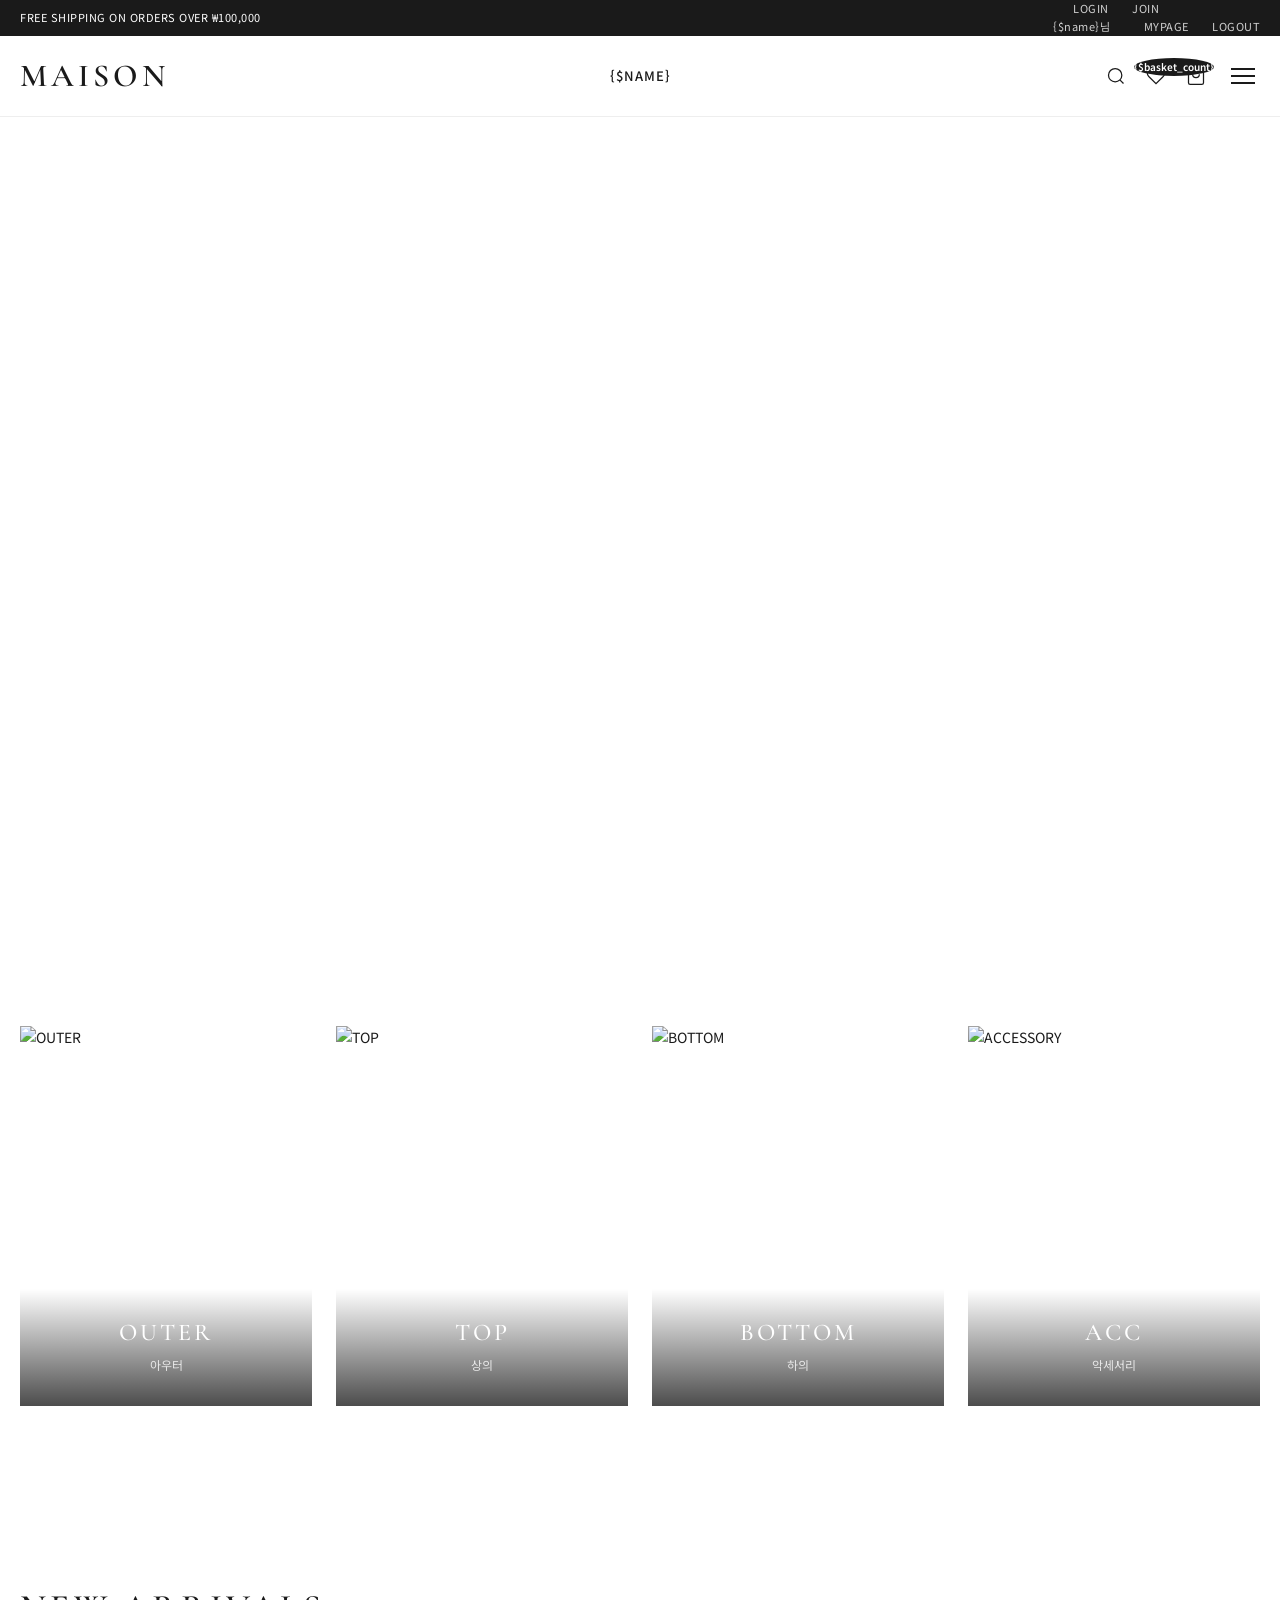
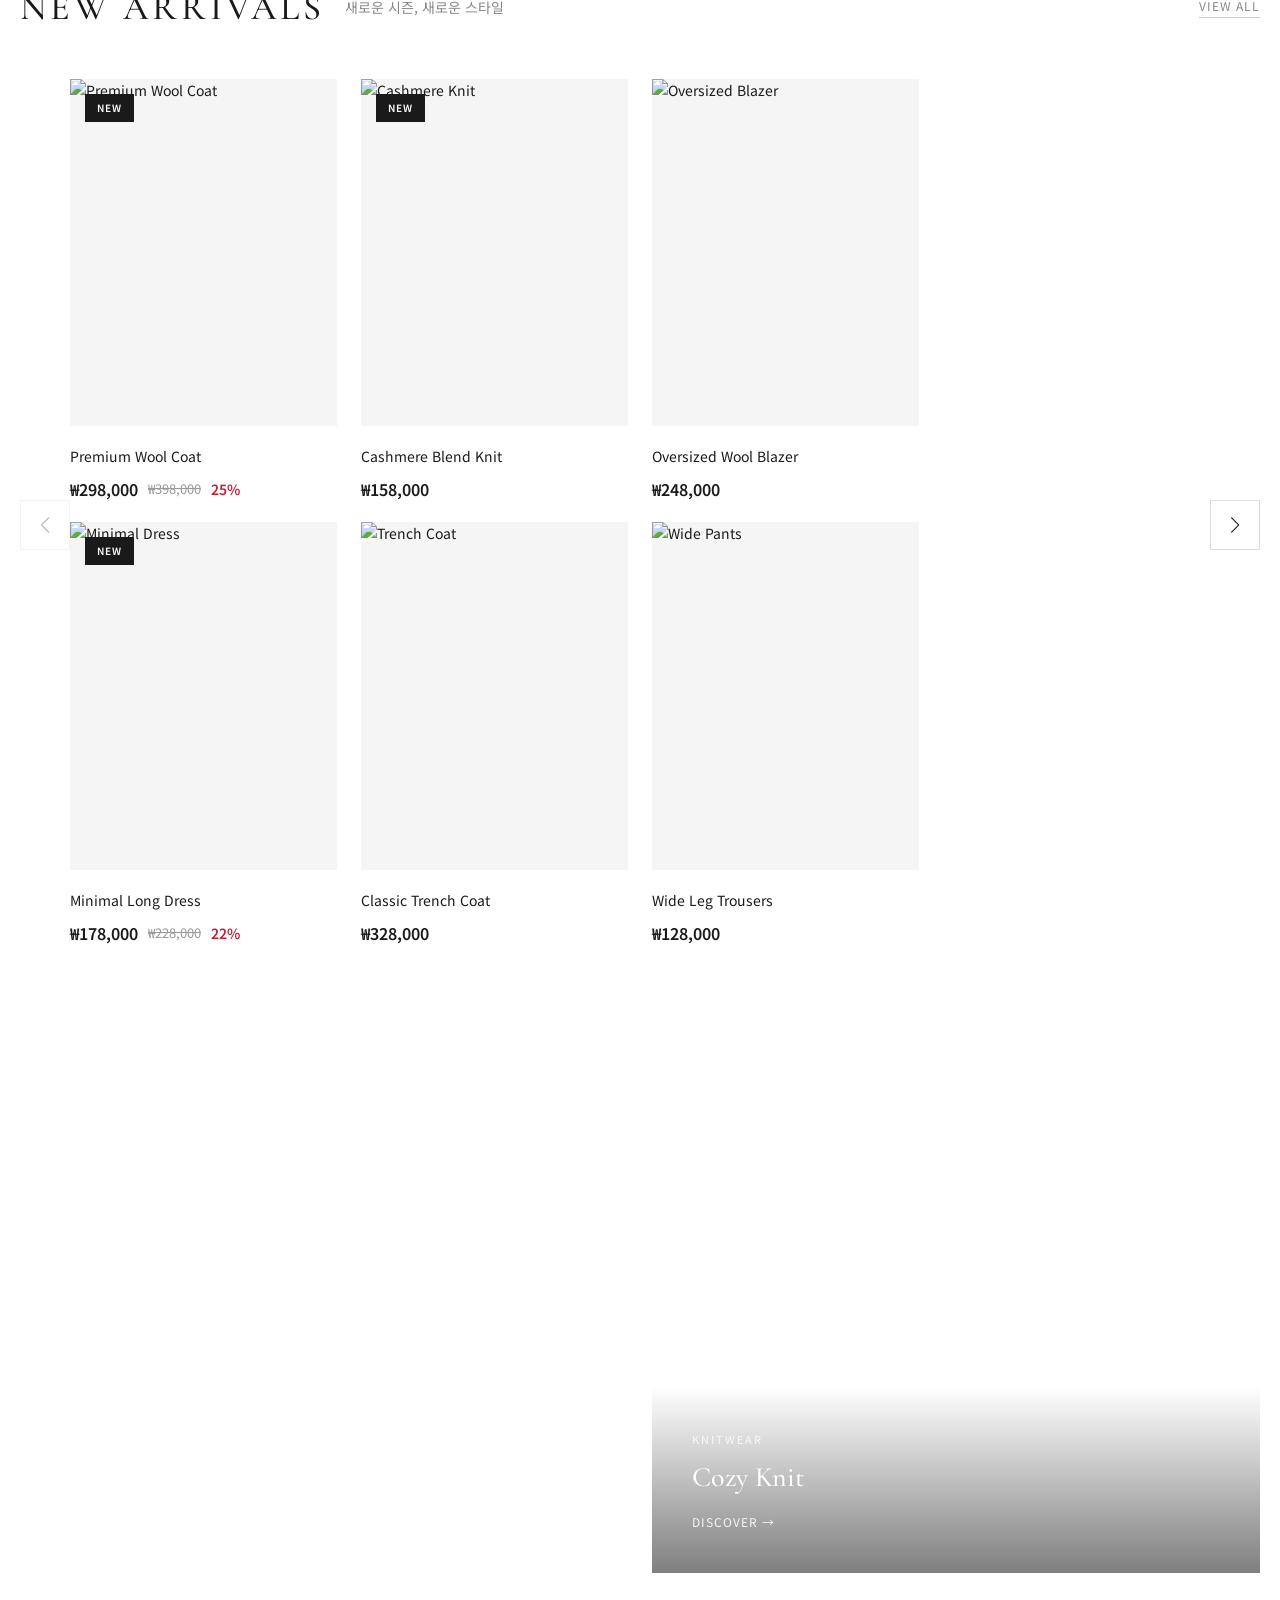
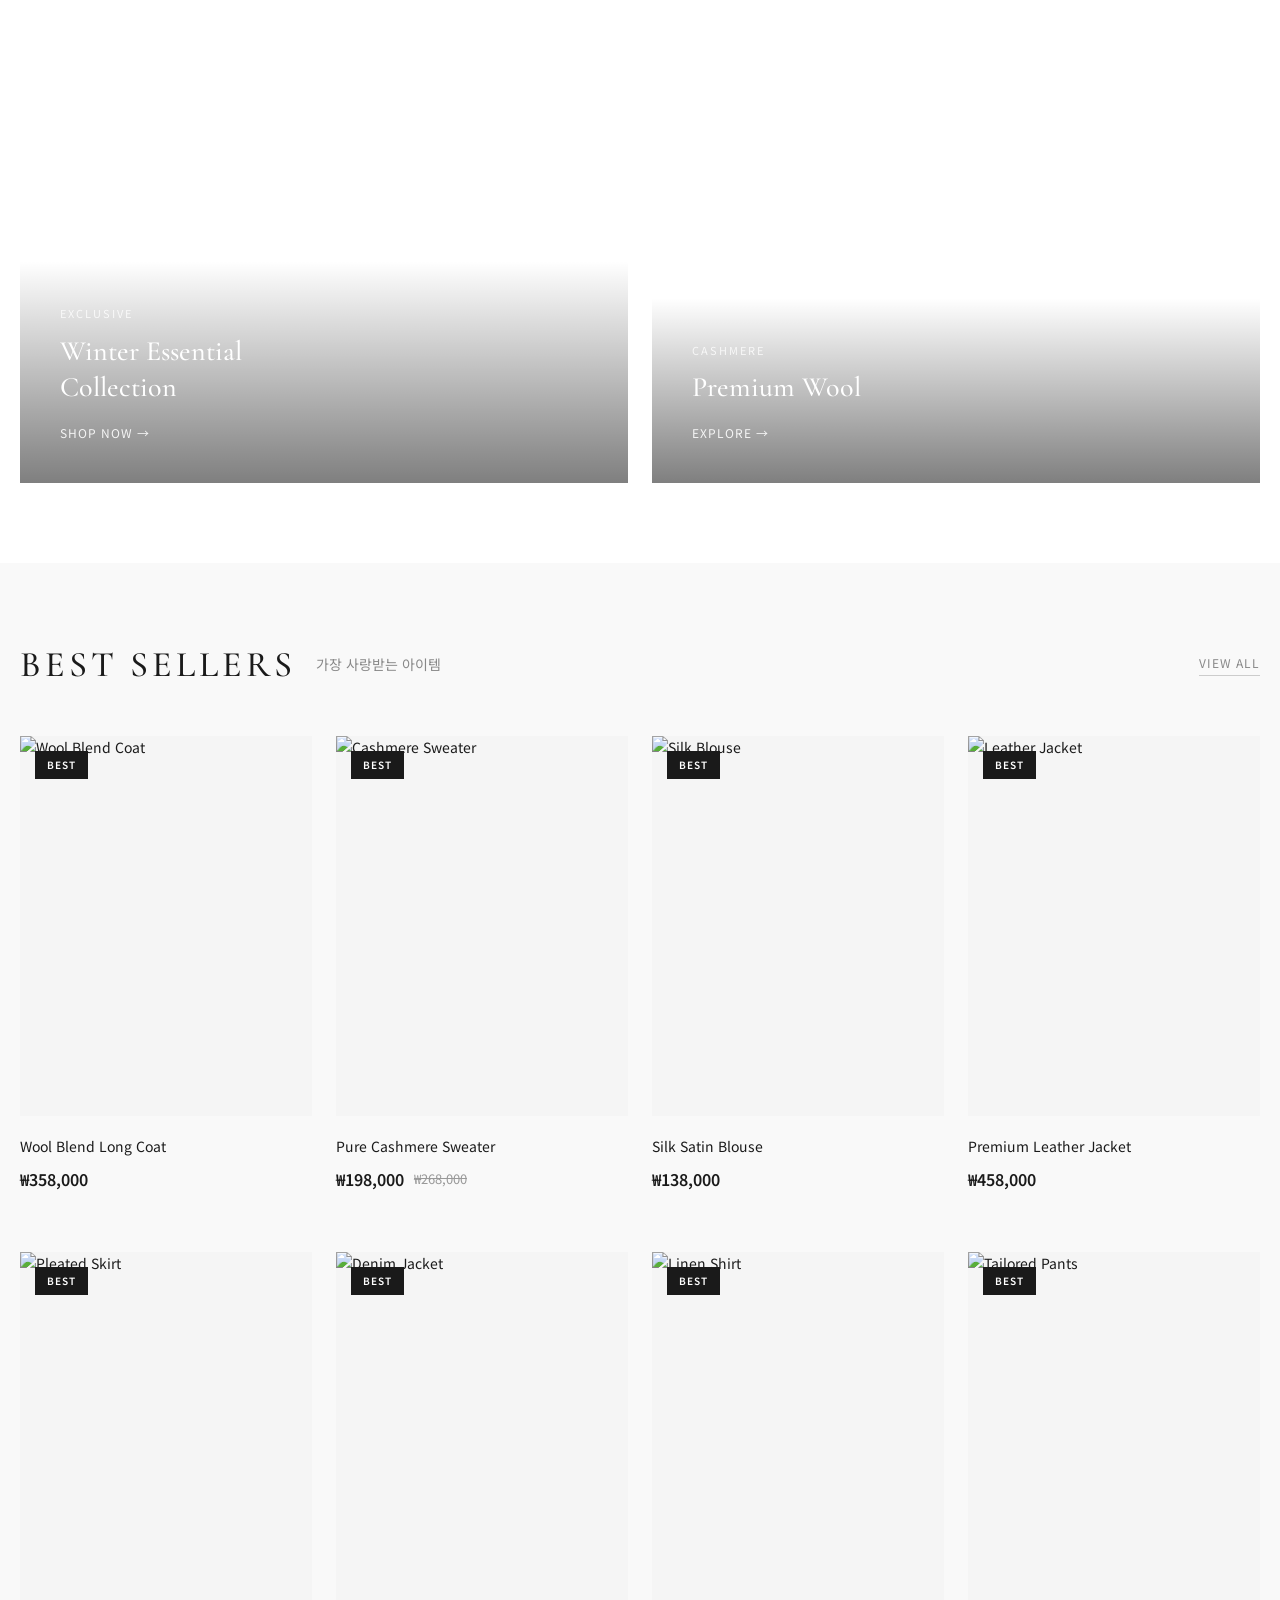
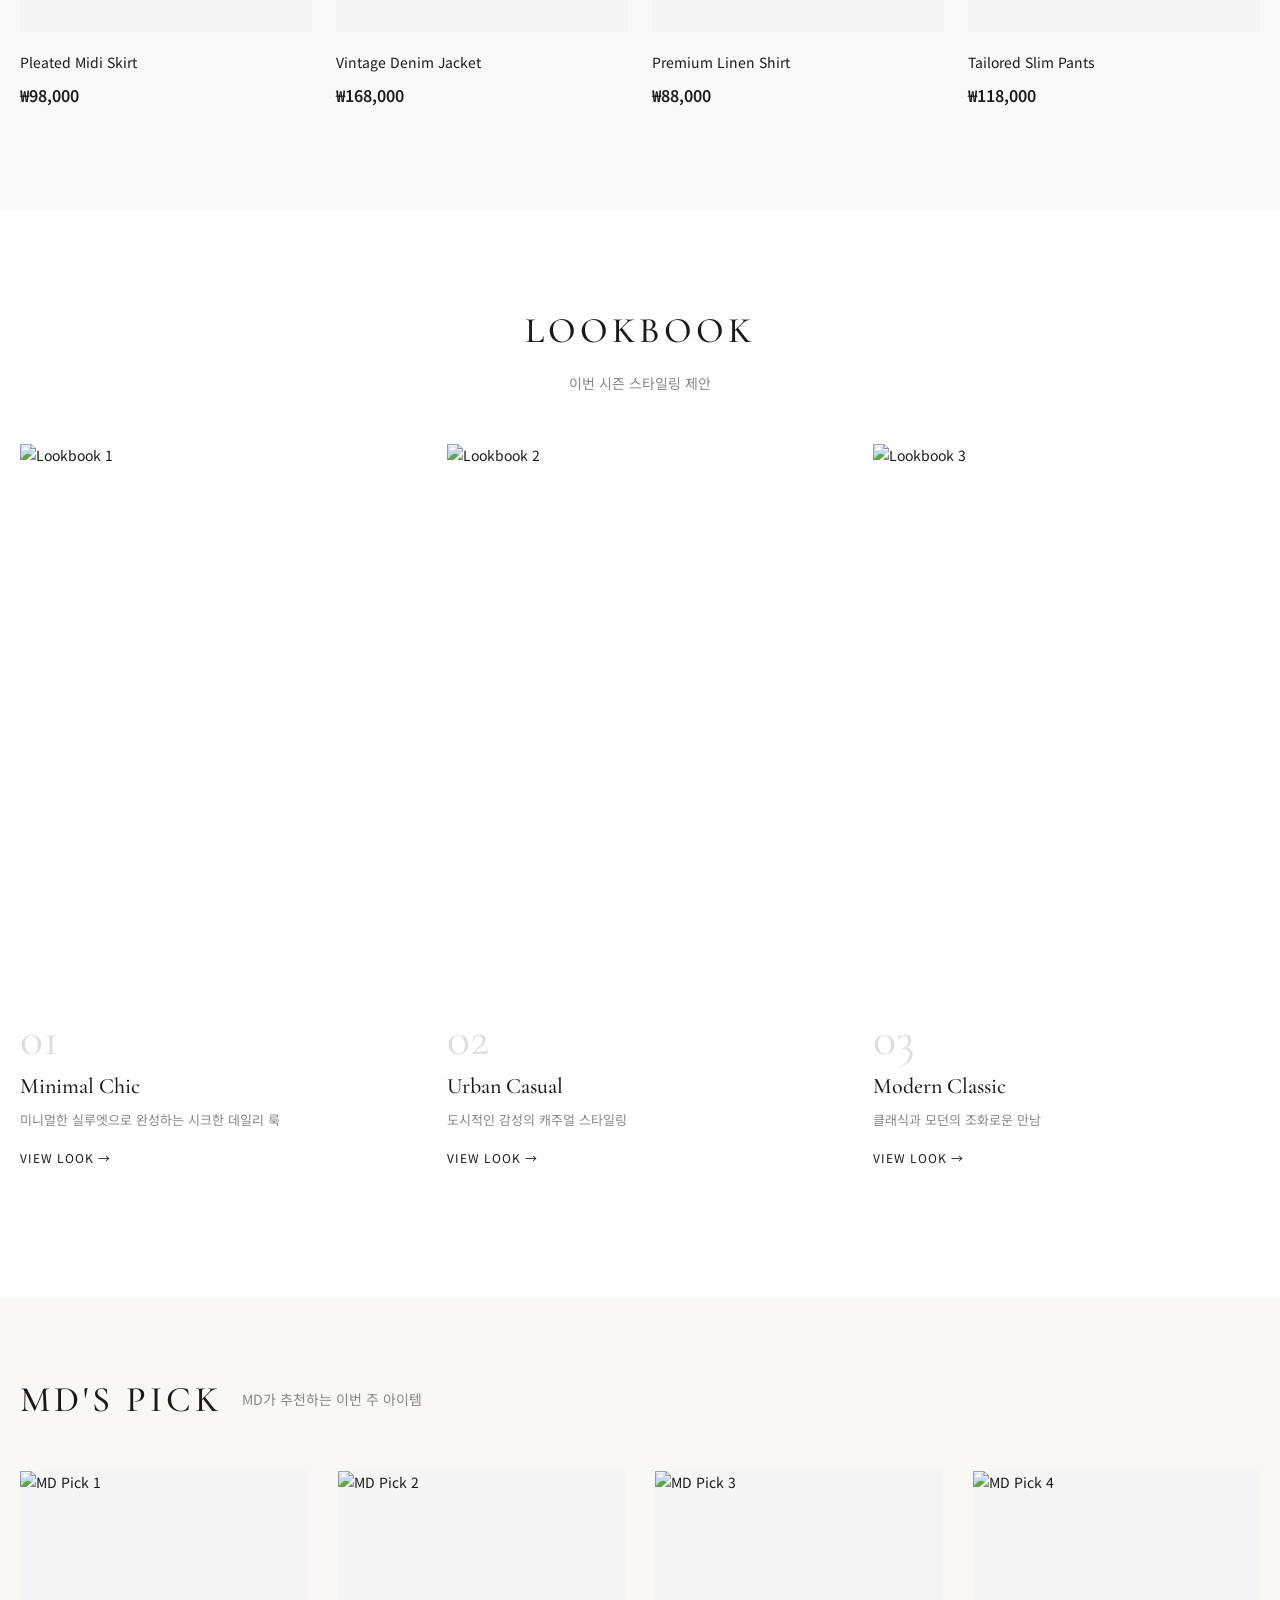
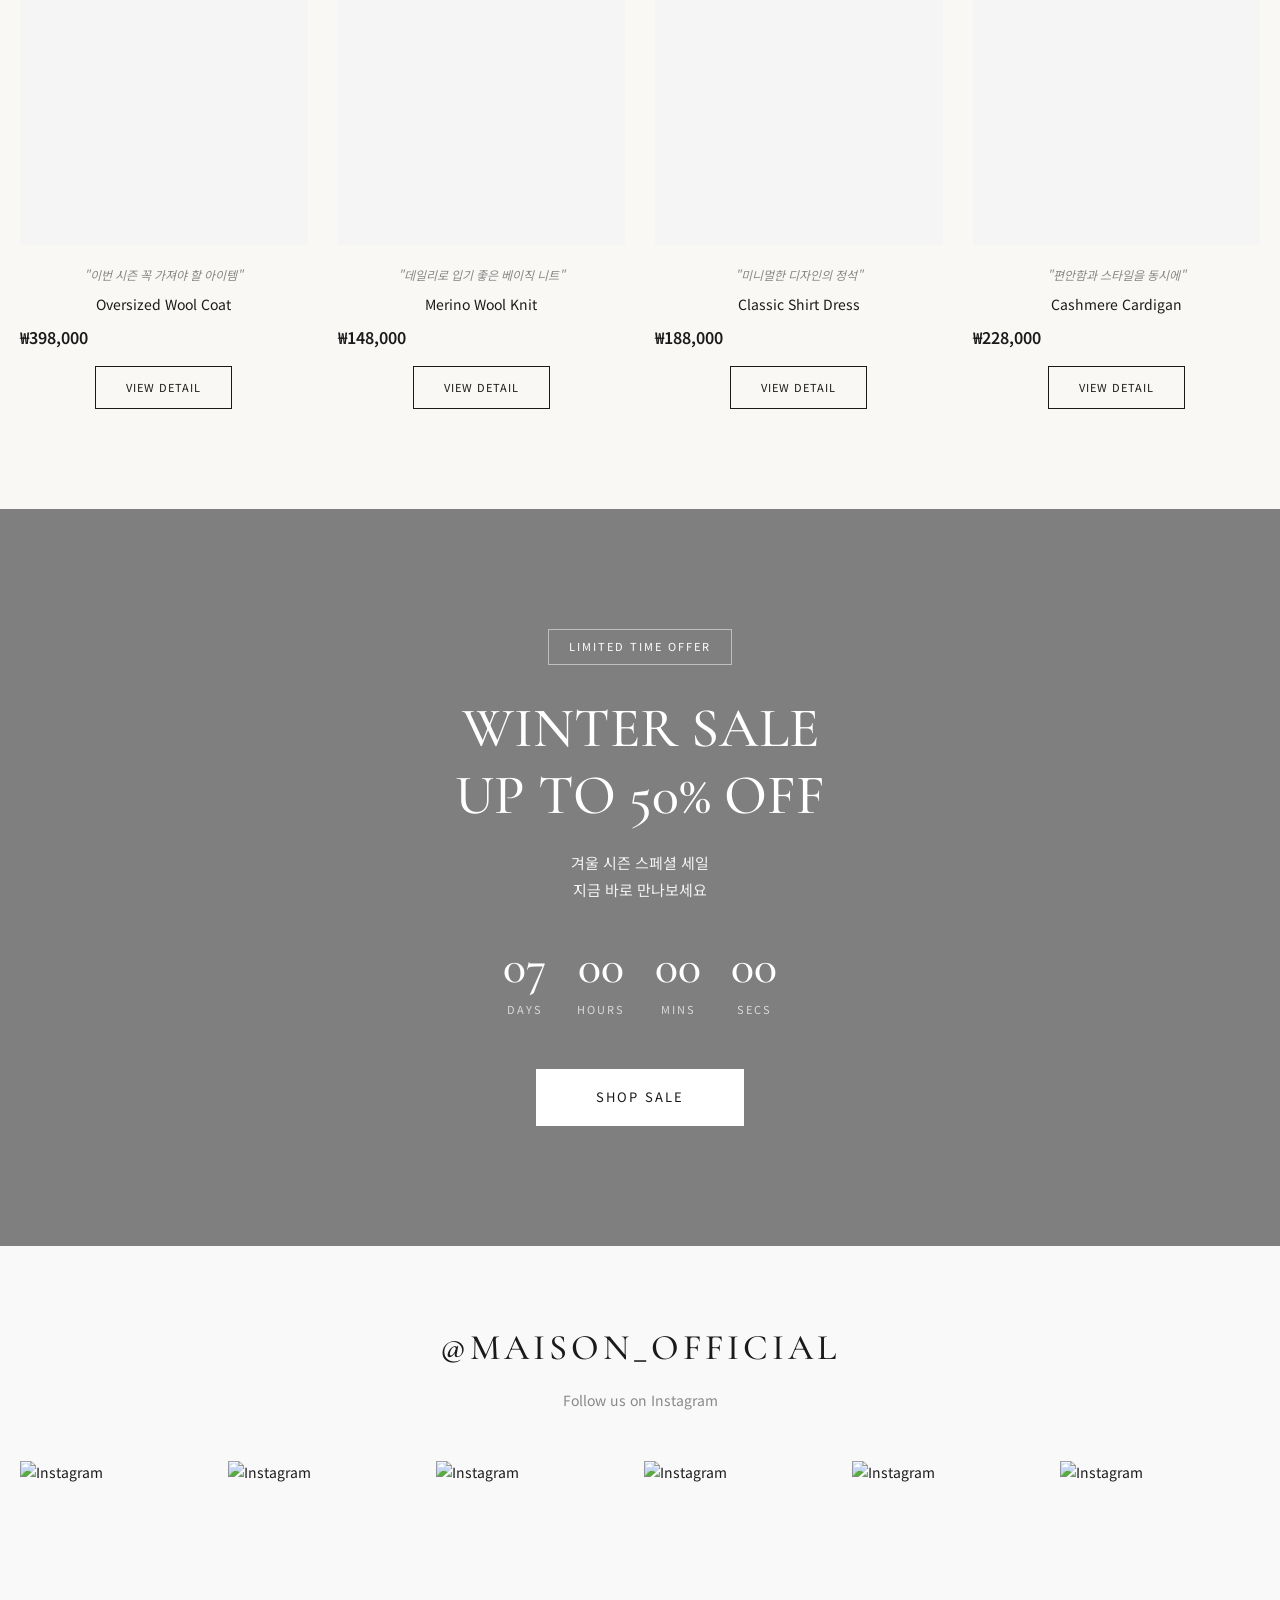
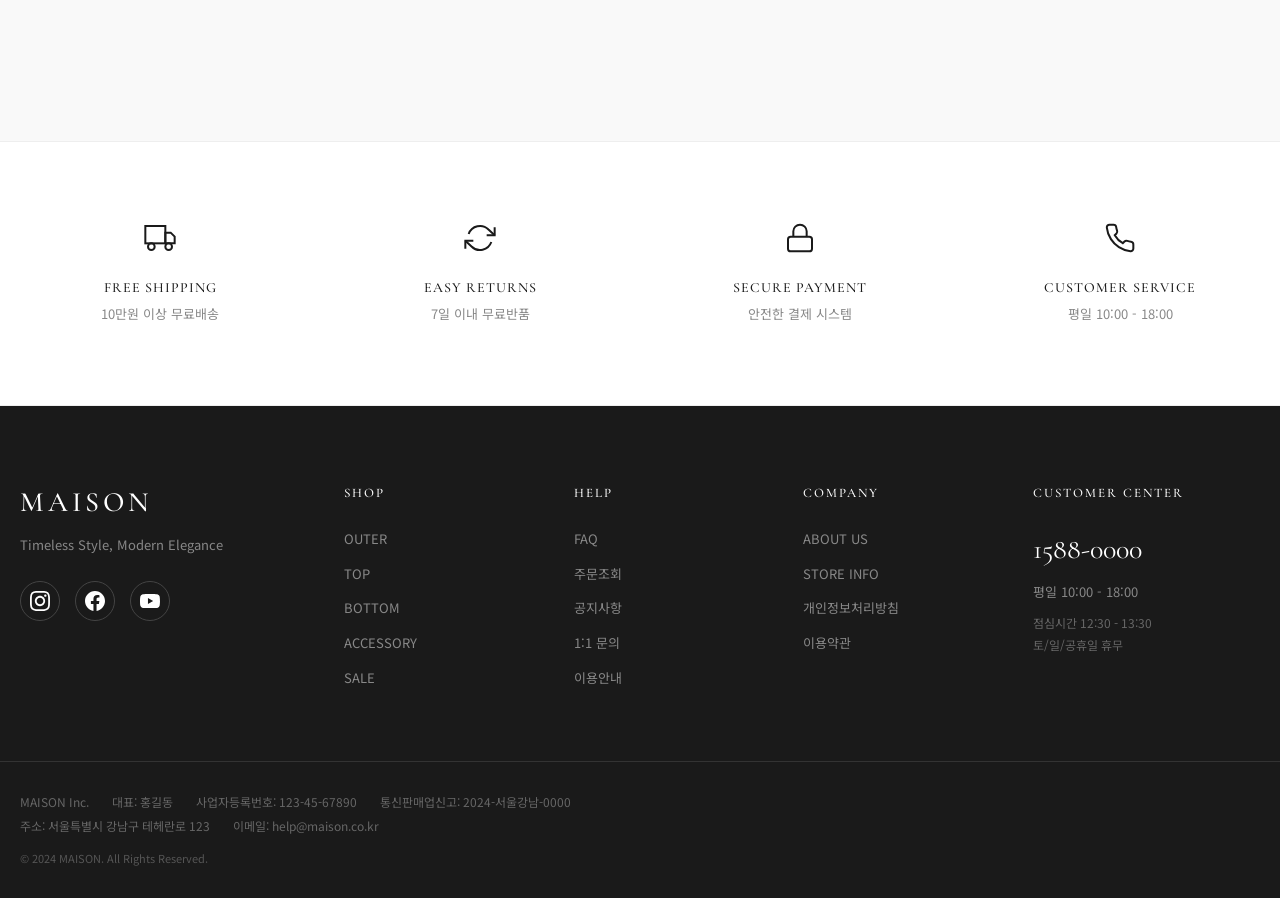
==== commit f951e411: "feat: Add Unsplash sample images for fashion mall preview - Replace placeholder images with high-qua" ====
--- a/index.html
+++ b/index.html
@@ -110,7 +110,7 @@
       <div class="swiper-wrapper">
         <div class="swiper-slide">
           <div class="slide-content">
-            <div class="slide-bg" style="background-image: url('/web/upload/main_visual_01.jpg');"></div>
+            <div class="slide-bg" style="background-image: url('https://images.unsplash.com/photo-1483985988355-763728e1935b?w=1920&q=80');"></div>
             <div class="slide-text">
               <span class="subtitle">2024 WINTER COLLECTION</span>
               <h2 class="title">Timeless<br>Elegance</h2>
@@ -121,7 +121,7 @@
         </div>
         <div class="swiper-slide">
           <div class="slide-content">
-            <div class="slide-bg" style="background-image: url('/web/upload/main_visual_02.jpg');"></div>
+            <div class="slide-bg" style="background-image: url('https://images.unsplash.com/photo-1469334031218-e382a71b716b?w=1920&q=80');"></div>
             <div class="slide-text">
               <span class="subtitle">PREMIUM CASHMERE</span>
               <h2 class="title">Soft &<br>Luxurious</h2>
@@ -132,7 +132,7 @@
         </div>
         <div class="swiper-slide">
           <div class="slide-content">
-            <div class="slide-bg" style="background-image: url('/web/upload/main_visual_03.jpg');"></div>
+            <div class="slide-bg" style="background-image: url('https://images.unsplash.com/photo-1558618666-fcd25c85cd64?w=1920&q=80');"></div>
             <div class="slide-text">
               <span class="subtitle">SPECIAL SALE</span>
               <h2 class="title">Up to<br>50% OFF</h2>
@@ -154,7 +154,7 @@
       <div class="category-grid">
         <a href="/product/list.html?cate_no=10" class="category-item">
           <div class="category-img">
-            <img src="/web/upload/category_outer.jpg" alt="OUTER">
+            <img src="https://images.unsplash.com/photo-1591047139829-d91aecb6caea?w=600&q=80" alt="OUTER">
           </div>
           <div class="category-info">
             <h3>OUTER</h3>
@@ -163,7 +163,7 @@
         </a>
         <a href="/product/list.html?cate_no=11" class="category-item">
           <div class="category-img">
-            <img src="/web/upload/category_top.jpg" alt="TOP">
+            <img src="https://images.unsplash.com/photo-1434389677669-e08b4cac3105?w=600&q=80" alt="TOP">
           </div>
           <div class="category-info">
             <h3>TOP</h3>
@@ -172,7 +172,7 @@
         </a>
         <a href="/product/list.html?cate_no=12" class="category-item">
           <div class="category-img">
-            <img src="/web/upload/category_bottom.jpg" alt="BOTTOM">
+            <img src="https://images.unsplash.com/photo-1594633312681-425c7b97ccd1?w=600&q=80" alt="BOTTOM">
           </div>
           <div class="category-info">
             <h3>BOTTOM</h3>
@@ -181,7 +181,7 @@
         </a>
         <a href="/product/list.html?cate_no=13" class="category-item">
           <div class="category-img">
-            <img src="/web/upload/category_acc.jpg" alt="ACCESSORY">
+            <img src="https://images.unsplash.com/photo-1611923134239-b9be5816e23c?w=600&q=80" alt="ACCESSORY">
           </div>
           <div class="category-info">
             <h3>ACC</h3>
@@ -201,6 +201,7 @@
         <a href="/product/list.html?cate_no=1" class="btn-view-all">VIEW ALL</a>
       </div>
 
+      <!-- 카페24 모듈 적용시 아래 module 속성 활성화 -->
       <div class="swiper product-slider" module="product_listmain_1">
         <!--@css(/css/module/product/listmain.css)-->
         <!-- $count = 8
@@ -208,48 +209,178 @@
              $basket_option = /product/basket_option.html -->
 
         <ul class="swiper-wrapper product-list">
-          <li class="swiper-slide product-item" id="anchorBoxId_{$product_no}">
-            <div class="product-thumb">
-              <a href="/product/detail.html{$param}" name="anchorBoxName_{$product_no}">
-                <img src="{$image_medium}" alt="{$seo_alt_tag}" class="thumb-img">
-                <img src="{$image_medium_2}" alt="{$seo_alt_tag}" class="thumb-img hover">
+          <!-- 샘플 상품 1 -->
+          <li class="swiper-slide product-item">
+            <div class="product-thumb">
+              <a href="/product/detail.html">
+                <img src="https://images.unsplash.com/photo-1591369822096-ffd140ec948f?w=500&q=80" alt="Premium Wool Coat" class="thumb-img">
               </a>
               <div class="product-icons">
-                {$soldout_icon}
-                {$new_icon}
-              </div>
-              <div class="product-actions">
-                <button type="button" class="btn-wish">{$action_wishlist}
-                  <svg width="18" height="18" viewBox="0 0 24 24" fill="none" stroke="currentColor" stroke-width="1.5">
-                    <path d="M20.84 4.61a5.5 5.5 0 0 0-7.78 0L12 5.67l-1.06-1.06a5.5 5.5 0 0 0-7.78 7.78l1.06 1.06L12 21.23l7.78-7.78 1.06-1.06a5.5 5.5 0 0 0 0-7.78z"/>
-                  </svg>
-                </button>
-                <button type="button" class="btn-cart">{$action_basket}
-                  <svg width="18" height="18" viewBox="0 0 24 24" fill="none" stroke="currentColor" stroke-width="1.5">
-                    <path d="M6 2L3 6v14a2 2 0 0 0 2 2h14a2 2 0 0 0 2-2V6l-3-4z"/><line x1="3" y1="6" x2="21" y2="6"/><path d="M16 10a4 4 0 0 1-8 0"/>
-                  </svg>
-                </button>
-                <button type="button" class="btn-quick">{$zoom_icon}
-                  <svg width="18" height="18" viewBox="0 0 24 24" fill="none" stroke="currentColor" stroke-width="1.5">
-                    <circle cx="11" cy="11" r="8"/><path d="m21 21-4.35-4.35"/><line x1="11" y1="8" x2="11" y2="14"/><line x1="8" y1="11" x2="14" y2="11"/>
-                  </svg>
-                </button>
-              </div>
-            </div>
-            <div class="product-info">
-              <p class="product-name">
-                <a href="/product/detail.html{$param}">{$product_name}</a>
-              </p>
-              <div class="product-price">
-                <span class="price-sale">{$disp_product_price}</span>
-                <span class="price-origin {$product_price_ref_display|display}">
-                  <del>{$txt_product_price_ref}</del>
-                </span>
-                <span class="discount-rate {$discount_rate_display|display}">{$discount_rate}%</span>
-              </div>
-              <ul class="product-colors" module="product_ListItem">
-                <li class="{$item_display|display}">{$item_content}</li>
-              </ul>
+                <span class="icon-new">NEW</span>
+              </div>
+              <div class="product-actions">
+                <button type="button" class="btn-wish">
+                  <svg width="18" height="18" viewBox="0 0 24 24" fill="none" stroke="currentColor" stroke-width="1.5">
+                    <path d="M20.84 4.61a5.5 5.5 0 0 0-7.78 0L12 5.67l-1.06-1.06a5.5 5.5 0 0 0-7.78 7.78l1.06 1.06L12 21.23l7.78-7.78 1.06-1.06a5.5 5.5 0 0 0 0-7.78z"/>
+                  </svg>
+                </button>
+                <button type="button" class="btn-cart">
+                  <svg width="18" height="18" viewBox="0 0 24 24" fill="none" stroke="currentColor" stroke-width="1.5">
+                    <path d="M6 2L3 6v14a2 2 0 0 0 2 2h14a2 2 0 0 0 2-2V6l-3-4z"/><line x1="3" y1="6" x2="21" y2="6"/><path d="M16 10a4 4 0 0 1-8 0"/>
+                  </svg>
+                </button>
+              </div>
+            </div>
+            <div class="product-info">
+              <p class="product-name"><a href="/product/detail.html">Premium Wool Coat</a></p>
+              <div class="product-price">
+                <span class="price-sale">₩298,000</span>
+                <span class="price-origin"><del>₩398,000</del></span>
+                <span class="discount-rate">25%</span>
+              </div>
+            </div>
+          </li>
+
+          <!-- 샘플 상품 2 -->
+          <li class="swiper-slide product-item">
+            <div class="product-thumb">
+              <a href="/product/detail.html">
+                <img src="https://images.unsplash.com/photo-1552374196-1ab2a1c593e8?w=500&q=80" alt="Cashmere Knit" class="thumb-img">
+              </a>
+              <div class="product-icons">
+                <span class="icon-new">NEW</span>
+              </div>
+              <div class="product-actions">
+                <button type="button" class="btn-wish">
+                  <svg width="18" height="18" viewBox="0 0 24 24" fill="none" stroke="currentColor" stroke-width="1.5">
+                    <path d="M20.84 4.61a5.5 5.5 0 0 0-7.78 0L12 5.67l-1.06-1.06a5.5 5.5 0 0 0-7.78 7.78l1.06 1.06L12 21.23l7.78-7.78 1.06-1.06a5.5 5.5 0 0 0 0-7.78z"/>
+                  </svg>
+                </button>
+                <button type="button" class="btn-cart">
+                  <svg width="18" height="18" viewBox="0 0 24 24" fill="none" stroke="currentColor" stroke-width="1.5">
+                    <path d="M6 2L3 6v14a2 2 0 0 0 2 2h14a2 2 0 0 0 2-2V6l-3-4z"/><line x1="3" y1="6" x2="21" y2="6"/><path d="M16 10a4 4 0 0 1-8 0"/>
+                  </svg>
+                </button>
+              </div>
+            </div>
+            <div class="product-info">
+              <p class="product-name"><a href="/product/detail.html">Cashmere Blend Knit</a></p>
+              <div class="product-price">
+                <span class="price-sale">₩158,000</span>
+              </div>
+            </div>
+          </li>
+
+          <!-- 샘플 상품 3 -->
+          <li class="swiper-slide product-item">
+            <div class="product-thumb">
+              <a href="/product/detail.html">
+                <img src="https://images.unsplash.com/photo-1515886657613-9f3515b0c78f?w=500&q=80" alt="Oversized Blazer" class="thumb-img">
+              </a>
+              <div class="product-actions">
+                <button type="button" class="btn-wish">
+                  <svg width="18" height="18" viewBox="0 0 24 24" fill="none" stroke="currentColor" stroke-width="1.5">
+                    <path d="M20.84 4.61a5.5 5.5 0 0 0-7.78 0L12 5.67l-1.06-1.06a5.5 5.5 0 0 0-7.78 7.78l1.06 1.06L12 21.23l7.78-7.78 1.06-1.06a5.5 5.5 0 0 0 0-7.78z"/>
+                  </svg>
+                </button>
+                <button type="button" class="btn-cart">
+                  <svg width="18" height="18" viewBox="0 0 24 24" fill="none" stroke="currentColor" stroke-width="1.5">
+                    <path d="M6 2L3 6v14a2 2 0 0 0 2 2h14a2 2 0 0 0 2-2V6l-3-4z"/><line x1="3" y1="6" x2="21" y2="6"/><path d="M16 10a4 4 0 0 1-8 0"/>
+                  </svg>
+                </button>
+              </div>
+            </div>
+            <div class="product-info">
+              <p class="product-name"><a href="/product/detail.html">Oversized Wool Blazer</a></p>
+              <div class="product-price">
+                <span class="price-sale">₩248,000</span>
+              </div>
+            </div>
+          </li>
+
+          <!-- 샘플 상품 4 -->
+          <li class="swiper-slide product-item">
+            <div class="product-thumb">
+              <a href="/product/detail.html">
+                <img src="https://images.unsplash.com/photo-1539109136881-3be0616acf4b?w=500&q=80" alt="Minimal Dress" class="thumb-img">
+              </a>
+              <div class="product-icons">
+                <span class="icon-new">NEW</span>
+              </div>
+              <div class="product-actions">
+                <button type="button" class="btn-wish">
+                  <svg width="18" height="18" viewBox="0 0 24 24" fill="none" stroke="currentColor" stroke-width="1.5">
+                    <path d="M20.84 4.61a5.5 5.5 0 0 0-7.78 0L12 5.67l-1.06-1.06a5.5 5.5 0 0 0-7.78 7.78l1.06 1.06L12 21.23l7.78-7.78 1.06-1.06a5.5 5.5 0 0 0 0-7.78z"/>
+                  </svg>
+                </button>
+                <button type="button" class="btn-cart">
+                  <svg width="18" height="18" viewBox="0 0 24 24" fill="none" stroke="currentColor" stroke-width="1.5">
+                    <path d="M6 2L3 6v14a2 2 0 0 0 2 2h14a2 2 0 0 0 2-2V6l-3-4z"/><line x1="3" y1="6" x2="21" y2="6"/><path d="M16 10a4 4 0 0 1-8 0"/>
+                  </svg>
+                </button>
+              </div>
+            </div>
+            <div class="product-info">
+              <p class="product-name"><a href="/product/detail.html">Minimal Long Dress</a></p>
+              <div class="product-price">
+                <span class="price-sale">₩178,000</span>
+                <span class="price-origin"><del>₩228,000</del></span>
+                <span class="discount-rate">22%</span>
+              </div>
+            </div>
+          </li>
+
+          <!-- 샘플 상품 5 -->
+          <li class="swiper-slide product-item">
+            <div class="product-thumb">
+              <a href="/product/detail.html">
+                <img src="https://images.unsplash.com/photo-1550614000-4895a10e1bfd?w=500&q=80" alt="Trench Coat" class="thumb-img">
+              </a>
+              <div class="product-actions">
+                <button type="button" class="btn-wish">
+                  <svg width="18" height="18" viewBox="0 0 24 24" fill="none" stroke="currentColor" stroke-width="1.5">
+                    <path d="M20.84 4.61a5.5 5.5 0 0 0-7.78 0L12 5.67l-1.06-1.06a5.5 5.5 0 0 0-7.78 7.78l1.06 1.06L12 21.23l7.78-7.78 1.06-1.06a5.5 5.5 0 0 0 0-7.78z"/>
+                  </svg>
+                </button>
+                <button type="button" class="btn-cart">
+                  <svg width="18" height="18" viewBox="0 0 24 24" fill="none" stroke="currentColor" stroke-width="1.5">
+                    <path d="M6 2L3 6v14a2 2 0 0 0 2 2h14a2 2 0 0 0 2-2V6l-3-4z"/><line x1="3" y1="6" x2="21" y2="6"/><path d="M16 10a4 4 0 0 1-8 0"/>
+                  </svg>
+                </button>
+              </div>
+            </div>
+            <div class="product-info">
+              <p class="product-name"><a href="/product/detail.html">Classic Trench Coat</a></p>
+              <div class="product-price">
+                <span class="price-sale">₩328,000</span>
+              </div>
+            </div>
+          </li>
+
+          <!-- 샘플 상품 6 -->
+          <li class="swiper-slide product-item">
+            <div class="product-thumb">
+              <a href="/product/detail.html">
+                <img src="https://images.unsplash.com/photo-1509631179647-0177331693ae?w=500&q=80" alt="Wide Pants" class="thumb-img">
+              </a>
+              <div class="product-actions">
+                <button type="button" class="btn-wish">
+                  <svg width="18" height="18" viewBox="0 0 24 24" fill="none" stroke="currentColor" stroke-width="1.5">
+                    <path d="M20.84 4.61a5.5 5.5 0 0 0-7.78 0L12 5.67l-1.06-1.06a5.5 5.5 0 0 0-7.78 7.78l1.06 1.06L12 21.23l7.78-7.78 1.06-1.06a5.5 5.5 0 0 0 0-7.78z"/>
+                  </svg>
+                </button>
+                <button type="button" class="btn-cart">
+                  <svg width="18" height="18" viewBox="0 0 24 24" fill="none" stroke="currentColor" stroke-width="1.5">
+                    <path d="M6 2L3 6v14a2 2 0 0 0 2 2h14a2 2 0 0 0 2-2V6l-3-4z"/><line x1="3" y1="6" x2="21" y2="6"/><path d="M16 10a4 4 0 0 1-8 0"/>
+                  </svg>
+                </button>
+              </div>
+            </div>
+            <div class="product-info">
+              <p class="product-name"><a href="/product/detail.html">Wide Leg Trousers</a></p>
+              <div class="product-price">
+                <span class="price-sale">₩128,000</span>
+              </div>
             </div>
           </li>
         </ul>
@@ -264,7 +395,7 @@
     <div class="container">
       <div class="banner-grid">
         <a href="/product/list.html?cate_no=20" class="banner-item banner-large">
-          <div class="banner-bg" style="background-image: url('/web/upload/banner_large.jpg');"></div>
+          <div class="banner-bg" style="background-image: url('https://images.unsplash.com/photo-1490481651871-ab68de25d43d?w=1200&q=80');"></div>
           <div class="banner-content">
             <span class="banner-label">EXCLUSIVE</span>
             <h3 class="banner-title">Winter Essential<br>Collection</h3>
@@ -272,7 +403,7 @@
           </div>
         </a>
         <a href="/product/list.html?cate_no=21" class="banner-item banner-small">
-          <div class="banner-bg" style="background-image: url('/web/upload/banner_small_01.jpg');"></div>
+          <div class="banner-bg" style="background-image: url('https://images.unsplash.com/photo-1576566588028-4147f3842f27?w=800&q=80');"></div>
           <div class="banner-content">
             <span class="banner-label">KNITWEAR</span>
             <h3 class="banner-title">Cozy Knit</h3>
@@ -280,7 +411,7 @@
           </div>
         </a>
         <a href="/product/list.html?cate_no=22" class="banner-item banner-small">
-          <div class="banner-bg" style="background-image: url('/web/upload/banner_small_02.jpg');"></div>
+          <div class="banner-bg" style="background-image: url('https://images.unsplash.com/photo-1525507119028-ed4c629a60a3?w=800&q=80');"></div>
           <div class="banner-content">
             <span class="banner-label">CASHMERE</span>
             <h3 class="banner-title">Premium Wool</h3>
@@ -307,37 +438,227 @@
              $basket_option = /product/basket_option.html -->
 
         <ul class="product-list grid">
-          <li class="product-item" id="anchorBoxId_{$product_no}">
+          <!-- 베스트 상품 1 -->
+          <li class="product-item">
             <div class="product-thumb">
               <span class="rank-badge">BEST</span>
-              <a href="/product/detail.html{$param}" name="anchorBoxName_{$product_no}">
-                <img src="{$image_medium}" alt="{$seo_alt_tag}" class="thumb-img">
-              </a>
-              <div class="product-icons">
-                {$soldout_icon}
-              </div>
-              <div class="product-actions">
-                <button type="button" class="btn-wish">{$action_wishlist}
-                  <svg width="18" height="18" viewBox="0 0 24 24" fill="none" stroke="currentColor" stroke-width="1.5">
-                    <path d="M20.84 4.61a5.5 5.5 0 0 0-7.78 0L12 5.67l-1.06-1.06a5.5 5.5 0 0 0-7.78 7.78l1.06 1.06L12 21.23l7.78-7.78 1.06-1.06a5.5 5.5 0 0 0 0-7.78z"/>
-                  </svg>
-                </button>
-                <button type="button" class="btn-cart">{$action_basket}
-                  <svg width="18" height="18" viewBox="0 0 24 24" fill="none" stroke="currentColor" stroke-width="1.5">
-                    <path d="M6 2L3 6v14a2 2 0 0 0 2 2h14a2 2 0 0 0 2-2V6l-3-4z"/><line x1="3" y1="6" x2="21" y2="6"/><path d="M16 10a4 4 0 0 1-8 0"/>
-                  </svg>
-                </button>
-              </div>
-            </div>
-            <div class="product-info">
-              <p class="product-name">
-                <a href="/product/detail.html{$param}">{$product_name}</a>
-              </p>
-              <div class="product-price">
-                <span class="price-sale">{$disp_product_price}</span>
-                <span class="price-origin {$product_price_ref_display|display}">
-                  <del>{$txt_product_price_ref}</del>
-                </span>
+              <a href="/product/detail.html">
+                <img src="https://images.unsplash.com/photo-1544022613-e87ca75a784a?w=500&q=80" alt="Wool Blend Coat" class="thumb-img">
+              </a>
+              <div class="product-actions">
+                <button type="button" class="btn-wish">
+                  <svg width="18" height="18" viewBox="0 0 24 24" fill="none" stroke="currentColor" stroke-width="1.5">
+                    <path d="M20.84 4.61a5.5 5.5 0 0 0-7.78 0L12 5.67l-1.06-1.06a5.5 5.5 0 0 0-7.78 7.78l1.06 1.06L12 21.23l7.78-7.78 1.06-1.06a5.5 5.5 0 0 0 0-7.78z"/>
+                  </svg>
+                </button>
+                <button type="button" class="btn-cart">
+                  <svg width="18" height="18" viewBox="0 0 24 24" fill="none" stroke="currentColor" stroke-width="1.5">
+                    <path d="M6 2L3 6v14a2 2 0 0 0 2 2h14a2 2 0 0 0 2-2V6l-3-4z"/><line x1="3" y1="6" x2="21" y2="6"/><path d="M16 10a4 4 0 0 1-8 0"/>
+                  </svg>
+                </button>
+              </div>
+            </div>
+            <div class="product-info">
+              <p class="product-name"><a href="/product/detail.html">Wool Blend Long Coat</a></p>
+              <div class="product-price">
+                <span class="price-sale">₩358,000</span>
+              </div>
+            </div>
+          </li>
+
+          <!-- 베스트 상품 2 -->
+          <li class="product-item">
+            <div class="product-thumb">
+              <span class="rank-badge">BEST</span>
+              <a href="/product/detail.html">
+                <img src="https://images.unsplash.com/photo-1485462537746-965f33f7f6a7?w=500&q=80" alt="Cashmere Sweater" class="thumb-img">
+              </a>
+              <div class="product-actions">
+                <button type="button" class="btn-wish">
+                  <svg width="18" height="18" viewBox="0 0 24 24" fill="none" stroke="currentColor" stroke-width="1.5">
+                    <path d="M20.84 4.61a5.5 5.5 0 0 0-7.78 0L12 5.67l-1.06-1.06a5.5 5.5 0 0 0-7.78 7.78l1.06 1.06L12 21.23l7.78-7.78 1.06-1.06a5.5 5.5 0 0 0 0-7.78z"/>
+                  </svg>
+                </button>
+                <button type="button" class="btn-cart">
+                  <svg width="18" height="18" viewBox="0 0 24 24" fill="none" stroke="currentColor" stroke-width="1.5">
+                    <path d="M6 2L3 6v14a2 2 0 0 0 2 2h14a2 2 0 0 0 2-2V6l-3-4z"/><line x1="3" y1="6" x2="21" y2="6"/><path d="M16 10a4 4 0 0 1-8 0"/>
+                  </svg>
+                </button>
+              </div>
+            </div>
+            <div class="product-info">
+              <p class="product-name"><a href="/product/detail.html">Pure Cashmere Sweater</a></p>
+              <div class="product-price">
+                <span class="price-sale">₩198,000</span>
+                <span class="price-origin"><del>₩268,000</del></span>
+              </div>
+            </div>
+          </li>
+
+          <!-- 베스트 상품 3 -->
+          <li class="product-item">
+            <div class="product-thumb">
+              <span class="rank-badge">BEST</span>
+              <a href="/product/detail.html">
+                <img src="https://images.unsplash.com/photo-1548624313-0396c75e4b1a?w=500&q=80" alt="Silk Blouse" class="thumb-img">
+              </a>
+              <div class="product-actions">
+                <button type="button" class="btn-wish">
+                  <svg width="18" height="18" viewBox="0 0 24 24" fill="none" stroke="currentColor" stroke-width="1.5">
+                    <path d="M20.84 4.61a5.5 5.5 0 0 0-7.78 0L12 5.67l-1.06-1.06a5.5 5.5 0 0 0-7.78 7.78l1.06 1.06L12 21.23l7.78-7.78 1.06-1.06a5.5 5.5 0 0 0 0-7.78z"/>
+                  </svg>
+                </button>
+                <button type="button" class="btn-cart">
+                  <svg width="18" height="18" viewBox="0 0 24 24" fill="none" stroke="currentColor" stroke-width="1.5">
+                    <path d="M6 2L3 6v14a2 2 0 0 0 2 2h14a2 2 0 0 0 2-2V6l-3-4z"/><line x1="3" y1="6" x2="21" y2="6"/><path d="M16 10a4 4 0 0 1-8 0"/>
+                  </svg>
+                </button>
+              </div>
+            </div>
+            <div class="product-info">
+              <p class="product-name"><a href="/product/detail.html">Silk Satin Blouse</a></p>
+              <div class="product-price">
+                <span class="price-sale">₩138,000</span>
+              </div>
+            </div>
+          </li>
+
+          <!-- 베스트 상품 4 -->
+          <li class="product-item">
+            <div class="product-thumb">
+              <span class="rank-badge">BEST</span>
+              <a href="/product/detail.html">
+                <img src="https://images.unsplash.com/photo-1551028719-00167b16eac5?w=500&q=80" alt="Leather Jacket" class="thumb-img">
+              </a>
+              <div class="product-actions">
+                <button type="button" class="btn-wish">
+                  <svg width="18" height="18" viewBox="0 0 24 24" fill="none" stroke="currentColor" stroke-width="1.5">
+                    <path d="M20.84 4.61a5.5 5.5 0 0 0-7.78 0L12 5.67l-1.06-1.06a5.5 5.5 0 0 0-7.78 7.78l1.06 1.06L12 21.23l7.78-7.78 1.06-1.06a5.5 5.5 0 0 0 0-7.78z"/>
+                  </svg>
+                </button>
+                <button type="button" class="btn-cart">
+                  <svg width="18" height="18" viewBox="0 0 24 24" fill="none" stroke="currentColor" stroke-width="1.5">
+                    <path d="M6 2L3 6v14a2 2 0 0 0 2 2h14a2 2 0 0 0 2-2V6l-3-4z"/><line x1="3" y1="6" x2="21" y2="6"/><path d="M16 10a4 4 0 0 1-8 0"/>
+                  </svg>
+                </button>
+              </div>
+            </div>
+            <div class="product-info">
+              <p class="product-name"><a href="/product/detail.html">Premium Leather Jacket</a></p>
+              <div class="product-price">
+                <span class="price-sale">₩458,000</span>
+              </div>
+            </div>
+          </li>
+
+          <!-- 베스트 상품 5 -->
+          <li class="product-item">
+            <div class="product-thumb">
+              <span class="rank-badge">BEST</span>
+              <a href="/product/detail.html">
+                <img src="https://images.unsplash.com/photo-1584273143981-41c073dfe8f8?w=500&q=80" alt="Pleated Skirt" class="thumb-img">
+              </a>
+              <div class="product-actions">
+                <button type="button" class="btn-wish">
+                  <svg width="18" height="18" viewBox="0 0 24 24" fill="none" stroke="currentColor" stroke-width="1.5">
+                    <path d="M20.84 4.61a5.5 5.5 0 0 0-7.78 0L12 5.67l-1.06-1.06a5.5 5.5 0 0 0-7.78 7.78l1.06 1.06L12 21.23l7.78-7.78 1.06-1.06a5.5 5.5 0 0 0 0-7.78z"/>
+                  </svg>
+                </button>
+                <button type="button" class="btn-cart">
+                  <svg width="18" height="18" viewBox="0 0 24 24" fill="none" stroke="currentColor" stroke-width="1.5">
+                    <path d="M6 2L3 6v14a2 2 0 0 0 2 2h14a2 2 0 0 0 2-2V6l-3-4z"/><line x1="3" y1="6" x2="21" y2="6"/><path d="M16 10a4 4 0 0 1-8 0"/>
+                  </svg>
+                </button>
+              </div>
+            </div>
+            <div class="product-info">
+              <p class="product-name"><a href="/product/detail.html">Pleated Midi Skirt</a></p>
+              <div class="product-price">
+                <span class="price-sale">₩98,000</span>
+              </div>
+            </div>
+          </li>
+
+          <!-- 베스트 상품 6 -->
+          <li class="product-item">
+            <div class="product-thumb">
+              <span class="rank-badge">BEST</span>
+              <a href="/product/detail.html">
+                <img src="https://images.unsplash.com/photo-1487222477894-8943e31ef7b2?w=500&q=80" alt="Denim Jacket" class="thumb-img">
+              </a>
+              <div class="product-actions">
+                <button type="button" class="btn-wish">
+                  <svg width="18" height="18" viewBox="0 0 24 24" fill="none" stroke="currentColor" stroke-width="1.5">
+                    <path d="M20.84 4.61a5.5 5.5 0 0 0-7.78 0L12 5.67l-1.06-1.06a5.5 5.5 0 0 0-7.78 7.78l1.06 1.06L12 21.23l7.78-7.78 1.06-1.06a5.5 5.5 0 0 0 0-7.78z"/>
+                  </svg>
+                </button>
+                <button type="button" class="btn-cart">
+                  <svg width="18" height="18" viewBox="0 0 24 24" fill="none" stroke="currentColor" stroke-width="1.5">
+                    <path d="M6 2L3 6v14a2 2 0 0 0 2 2h14a2 2 0 0 0 2-2V6l-3-4z"/><line x1="3" y1="6" x2="21" y2="6"/><path d="M16 10a4 4 0 0 1-8 0"/>
+                  </svg>
+                </button>
+              </div>
+            </div>
+            <div class="product-info">
+              <p class="product-name"><a href="/product/detail.html">Vintage Denim Jacket</a></p>
+              <div class="product-price">
+                <span class="price-sale">₩168,000</span>
+              </div>
+            </div>
+          </li>
+
+          <!-- 베스트 상품 7 -->
+          <li class="product-item">
+            <div class="product-thumb">
+              <span class="rank-badge">BEST</span>
+              <a href="/product/detail.html">
+                <img src="https://images.unsplash.com/photo-1506629082955-511b1aa562c8?w=500&q=80" alt="Linen Shirt" class="thumb-img">
+              </a>
+              <div class="product-actions">
+                <button type="button" class="btn-wish">
+                  <svg width="18" height="18" viewBox="0 0 24 24" fill="none" stroke="currentColor" stroke-width="1.5">
+                    <path d="M20.84 4.61a5.5 5.5 0 0 0-7.78 0L12 5.67l-1.06-1.06a5.5 5.5 0 0 0-7.78 7.78l1.06 1.06L12 21.23l7.78-7.78 1.06-1.06a5.5 5.5 0 0 0 0-7.78z"/>
+                  </svg>
+                </button>
+                <button type="button" class="btn-cart">
+                  <svg width="18" height="18" viewBox="0 0 24 24" fill="none" stroke="currentColor" stroke-width="1.5">
+                    <path d="M6 2L3 6v14a2 2 0 0 0 2 2h14a2 2 0 0 0 2-2V6l-3-4z"/><line x1="3" y1="6" x2="21" y2="6"/><path d="M16 10a4 4 0 0 1-8 0"/>
+                  </svg>
+                </button>
+              </div>
+            </div>
+            <div class="product-info">
+              <p class="product-name"><a href="/product/detail.html">Premium Linen Shirt</a></p>
+              <div class="product-price">
+                <span class="price-sale">₩88,000</span>
+              </div>
+            </div>
+          </li>
+
+          <!-- 베스트 상품 8 -->
+          <li class="product-item">
+            <div class="product-thumb">
+              <span class="rank-badge">BEST</span>
+              <a href="/product/detail.html">
+                <img src="https://images.unsplash.com/photo-1594938298603-c8148c4dae35?w=500&q=80" alt="Tailored Pants" class="thumb-img">
+              </a>
+              <div class="product-actions">
+                <button type="button" class="btn-wish">
+                  <svg width="18" height="18" viewBox="0 0 24 24" fill="none" stroke="currentColor" stroke-width="1.5">
+                    <path d="M20.84 4.61a5.5 5.5 0 0 0-7.78 0L12 5.67l-1.06-1.06a5.5 5.5 0 0 0-7.78 7.78l1.06 1.06L12 21.23l7.78-7.78 1.06-1.06a5.5 5.5 0 0 0 0-7.78z"/>
+                  </svg>
+                </button>
+                <button type="button" class="btn-cart">
+                  <svg width="18" height="18" viewBox="0 0 24 24" fill="none" stroke="currentColor" stroke-width="1.5">
+                    <path d="M6 2L3 6v14a2 2 0 0 0 2 2h14a2 2 0 0 0 2-2V6l-3-4z"/><line x1="3" y1="6" x2="21" y2="6"/><path d="M16 10a4 4 0 0 1-8 0"/>
+                  </svg>
+                </button>
+              </div>
+            </div>
+            <div class="product-info">
+              <p class="product-name"><a href="/product/detail.html">Tailored Slim Pants</a></p>
+              <div class="product-price">
+                <span class="price-sale">₩118,000</span>
               </div>
             </div>
           </li>
@@ -357,7 +678,7 @@
       <div class="lookbook-grid">
         <div class="lookbook-item">
           <div class="lookbook-img">
-            <img src="/web/upload/lookbook_01.jpg" alt="Lookbook 1">
+            <img src="https://images.unsplash.com/photo-1529139574466-a303027c1d8b?w=600&q=80" alt="Lookbook 1">
           </div>
           <div class="lookbook-info">
             <span class="lookbook-num">01</span>
@@ -368,7 +689,7 @@
         </div>
         <div class="lookbook-item">
           <div class="lookbook-img">
-            <img src="/web/upload/lookbook_02.jpg" alt="Lookbook 2">
+            <img src="https://images.unsplash.com/photo-1496747611176-843222e1e57c?w=600&q=80" alt="Lookbook 2">
           </div>
           <div class="lookbook-info">
             <span class="lookbook-num">02</span>
@@ -379,7 +700,7 @@
         </div>
         <div class="lookbook-item">
           <div class="lookbook-img">
-            <img src="/web/upload/lookbook_03.jpg" alt="Lookbook 3">
+            <img src="https://images.unsplash.com/photo-1509631179647-0177331693ae?w=600&q=80" alt="Lookbook 3">
           </div>
           <div class="lookbook-info">
             <span class="lookbook-num">03</span>
@@ -407,25 +728,64 @@
              $basket_option = /product/basket_option.html -->
 
         <ul class="product-list mds">
-          <li class="product-item large" id="anchorBoxId_{$product_no}">
-            <div class="product-thumb">
-              <a href="/product/detail.html{$param}">
-                <img src="{$image_big}" alt="{$seo_alt_tag}" class="thumb-img">
-              </a>
-              <div class="product-icons">
-                {$soldout_icon}
-                {$recommend_icon}
-              </div>
+          <li class="product-item large">
+            <div class="product-thumb">
+              <a href="/product/detail.html">
+                <img src="https://images.unsplash.com/photo-1551489186-cf8726f514f8?w=600&q=80" alt="MD Pick 1" class="thumb-img">
+              </a>
             </div>
             <div class="product-info">
               <span class="md-comment">"이번 시즌 꼭 가져야 할 아이템"</span>
-              <p class="product-name">
-                <a href="/product/detail.html{$param}">{$product_name}</a>
-              </p>
-              <div class="product-price">
-                <span class="price-sale">{$disp_product_price}</span>
-              </div>
-              <a href="/product/detail.html{$param}" class="btn-detail">VIEW DETAIL</a>
+              <p class="product-name"><a href="/product/detail.html">Oversized Wool Coat</a></p>
+              <div class="product-price">
+                <span class="price-sale">₩398,000</span>
+              </div>
+              <a href="/product/detail.html" class="btn-detail">VIEW DETAIL</a>
+            </div>
+          </li>
+          <li class="product-item large">
+            <div class="product-thumb">
+              <a href="/product/detail.html">
+                <img src="https://images.unsplash.com/photo-1434389677669-e08b4cac3105?w=600&q=80" alt="MD Pick 2" class="thumb-img">
+              </a>
+            </div>
+            <div class="product-info">
+              <span class="md-comment">"데일리로 입기 좋은 베이직 니트"</span>
+              <p class="product-name"><a href="/product/detail.html">Merino Wool Knit</a></p>
+              <div class="product-price">
+                <span class="price-sale">₩148,000</span>
+              </div>
+              <a href="/product/detail.html" class="btn-detail">VIEW DETAIL</a>
+            </div>
+          </li>
+          <li class="product-item large">
+            <div class="product-thumb">
+              <a href="/product/detail.html">
+                <img src="https://images.unsplash.com/photo-1475180098004-ca77a66827be?w=600&q=80" alt="MD Pick 3" class="thumb-img">
+              </a>
+            </div>
+            <div class="product-info">
+              <span class="md-comment">"미니멀한 디자인의 정석"</span>
+              <p class="product-name"><a href="/product/detail.html">Classic Shirt Dress</a></p>
+              <div class="product-price">
+                <span class="price-sale">₩188,000</span>
+              </div>
+              <a href="/product/detail.html" class="btn-detail">VIEW DETAIL</a>
+            </div>
+          </li>
+          <li class="product-item large">
+            <div class="product-thumb">
+              <a href="/product/detail.html">
+                <img src="https://images.unsplash.com/photo-1591195853828-11db59a44f6b?w=600&q=80" alt="MD Pick 4" class="thumb-img">
+              </a>
+            </div>
+            <div class="product-info">
+              <span class="md-comment">"편안함과 스타일을 동시에"</span>
+              <p class="product-name"><a href="/product/detail.html">Cashmere Cardigan</a></p>
+              <div class="product-price">
+                <span class="price-sale">₩228,000</span>
+              </div>
+              <a href="/product/detail.html" class="btn-detail">VIEW DETAIL</a>
             </div>
           </li>
         </ul>
@@ -435,7 +795,7 @@
 
   <!-- ========== SPECIAL OFFER ========== -->
   <section class="special-offer">
-    <div class="offer-bg" style="background-image: url('/web/upload/special_offer_bg.jpg');"></div>
+    <div class="offer-bg" style="background-image: url('https://images.unsplash.com/photo-1441986300917-64674bd600d8?w=1920&q=80');"></div>
     <div class="container">
       <div class="offer-content">
         <span class="offer-label">LIMITED TIME OFFER</span>
@@ -474,7 +834,7 @@
 
       <div class="instagram-grid">
         <a href="https://instagram.com" target="_blank" class="insta-item">
-          <img src="/web/upload/insta_01.jpg" alt="Instagram">
+          <img src="https://images.unsplash.com/photo-1558171813-4c088753af8f?w=400&q=80" alt="Instagram">
           <div class="insta-overlay">
             <svg width="24" height="24" viewBox="0 0 24 24" fill="currentColor">
               <path d="M12 2.163c3.204 0 3.584.012 4.85.07 3.252.148 4.771 1.691 4.919 4.919.058 1.265.069 1.645.069 4.849 0 3.205-.012 3.584-.069 4.849-.149 3.225-1.664 4.771-4.919 4.919-1.266.058-1.644.07-4.85.07-3.204 0-3.584-.012-4.849-.07-3.26-.149-4.771-1.699-4.919-4.92-.058-1.265-.07-1.644-.07-4.849 0-3.204.013-3.583.07-4.849.149-3.227 1.664-4.771 4.919-4.919 1.266-.057 1.645-.069 4.849-.069zm0-2.163c-3.259 0-3.667.014-4.947.072-4.358.2-6.78 2.618-6.98 6.98-.059 1.281-.073 1.689-.073 4.948 0 3.259.014 3.668.072 4.948.2 4.358 2.618 6.78 6.98 6.98 1.281.058 1.689.072 4.948.072 3.259 0 3.668-.014 4.948-.072 4.354-.2 6.782-2.618 6.979-6.98.059-1.28.073-1.689.073-4.948 0-3.259-.014-3.667-.072-4.947-.196-4.354-2.617-6.78-6.979-6.98-1.281-.059-1.69-.073-4.949-.073zm0 5.838c-3.403 0-6.162 2.759-6.162 6.162s2.759 6.163 6.162 6.163 6.162-2.759 6.162-6.163c0-3.403-2.759-6.162-6.162-6.162zm0 10.162c-2.209 0-4-1.79-4-4 0-2.209 1.791-4 4-4s4 1.791 4 4c0 2.21-1.791 4-4 4zm6.406-11.845c-.796 0-1.441.645-1.441 1.44s.645 1.44 1.441 1.44c.795 0 1.439-.645 1.439-1.44s-.644-1.44-1.439-1.44z"/>
@@ -482,7 +842,7 @@
           </div>
         </a>
         <a href="https://instagram.com" target="_blank" class="insta-item">
-          <img src="/web/upload/insta_02.jpg" alt="Instagram">
+          <img src="https://images.unsplash.com/photo-1445205170230-053b83016050?w=400&q=80" alt="Instagram">
           <div class="insta-overlay">
             <svg width="24" height="24" viewBox="0 0 24 24" fill="currentColor">
               <path d="M12 2.163c3.204 0 3.584.012 4.85.07 3.252.148 4.771 1.691 4.919 4.919.058 1.265.069 1.645.069 4.849 0 3.205-.012 3.584-.069 4.849-.149 3.225-1.664 4.771-4.919 4.919-1.266.058-1.644.07-4.85.07-3.204 0-3.584-.012-4.849-.07-3.26-.149-4.771-1.699-4.919-4.92-.058-1.265-.07-1.644-.07-4.849 0-3.204.013-3.583.07-4.849.149-3.227 1.664-4.771 4.919-4.919 1.266-.057 1.645-.069 4.849-.069zm0-2.163c-3.259 0-3.667.014-4.947.072-4.358.2-6.78 2.618-6.98 6.98-.059 1.281-.073 1.689-.073 4.948 0 3.259.014 3.668.072 4.948.2 4.358 2.618 6.78 6.98 6.98 1.281.058 1.689.072 4.948.072 3.259 0 3.668-.014 4.948-.072 4.354-.2 6.782-2.618 6.979-6.98.059-1.28.073-1.689.073-4.948 0-3.259-.014-3.667-.072-4.947-.196-4.354-2.617-6.78-6.979-6.98-1.281-.059-1.69-.073-4.949-.073zm0 5.838c-3.403 0-6.162 2.759-6.162 6.162s2.759 6.163 6.162 6.163 6.162-2.759 6.162-6.163c0-3.403-2.759-6.162-6.162-6.162zm0 10.162c-2.209 0-4-1.79-4-4 0-2.209 1.791-4 4-4s4 1.791 4 4c0 2.21-1.791 4-4 4zm6.406-11.845c-.796 0-1.441.645-1.441 1.44s.645 1.44 1.441 1.44c.795 0 1.439-.645 1.439-1.44s-.644-1.44-1.439-1.44z"/>
@@ -490,7 +850,7 @@
           </div>
         </a>
         <a href="https://instagram.com" target="_blank" class="insta-item">
-          <img src="/web/upload/insta_03.jpg" alt="Instagram">
+          <img src="https://images.unsplash.com/photo-1469334031218-e382a71b716b?w=400&q=80" alt="Instagram">
           <div class="insta-overlay">
             <svg width="24" height="24" viewBox="0 0 24 24" fill="currentColor">
               <path d="M12 2.163c3.204 0 3.584.012 4.85.07 3.252.148 4.771 1.691 4.919 4.919.058 1.265.069 1.645.069 4.849 0 3.205-.012 3.584-.069 4.849-.149 3.225-1.664 4.771-4.919 4.919-1.266.058-1.644.07-4.85.07-3.204 0-3.584-.012-4.849-.07-3.26-.149-4.771-1.699-4.919-4.92-.058-1.265-.07-1.644-.07-4.849 0-3.204.013-3.583.07-4.849.149-3.227 1.664-4.771 4.919-4.919 1.266-.057 1.645-.069 4.849-.069zm0-2.163c-3.259 0-3.667.014-4.947.072-4.358.2-6.78 2.618-6.98 6.98-.059 1.281-.073 1.689-.073 4.948 0 3.259.014 3.668.072 4.948.2 4.358 2.618 6.78 6.98 6.98 1.281.058 1.689.072 4.948.072 3.259 0 3.668-.014 4.948-.072 4.354-.2 6.782-2.618 6.979-6.98.059-1.28.073-1.689.073-4.948 0-3.259-.014-3.667-.072-4.947-.196-4.354-2.617-6.78-6.979-6.98-1.281-.059-1.69-.073-4.949-.073zm0 5.838c-3.403 0-6.162 2.759-6.162 6.162s2.759 6.163 6.162 6.163 6.162-2.759 6.162-6.163c0-3.403-2.759-6.162-6.162-6.162zm0 10.162c-2.209 0-4-1.79-4-4 0-2.209 1.791-4 4-4s4 1.791 4 4c0 2.21-1.791 4-4 4zm6.406-11.845c-.796 0-1.441.645-1.441 1.44s.645 1.44 1.441 1.44c.795 0 1.439-.645 1.439-1.44s-.644-1.44-1.439-1.44z"/>
@@ -498,7 +858,7 @@
           </div>
         </a>
         <a href="https://instagram.com" target="_blank" class="insta-item">
-          <img src="/web/upload/insta_04.jpg" alt="Instagram">
+          <img src="https://images.unsplash.com/photo-1479064555552-3ef4979f8908?w=400&q=80" alt="Instagram">
           <div class="insta-overlay">
             <svg width="24" height="24" viewBox="0 0 24 24" fill="currentColor">
               <path d="M12 2.163c3.204 0 3.584.012 4.85.07 3.252.148 4.771 1.691 4.919 4.919.058 1.265.069 1.645.069 4.849 0 3.205-.012 3.584-.069 4.849-.149 3.225-1.664 4.771-4.919 4.919-1.266.058-1.644.07-4.85.07-3.204 0-3.584-.012-4.849-.07-3.26-.149-4.771-1.699-4.919-4.92-.058-1.265-.07-1.644-.07-4.849 0-3.204.013-3.583.07-4.849.149-3.227 1.664-4.771 4.919-4.919 1.266-.057 1.645-.069 4.849-.069zm0-2.163c-3.259 0-3.667.014-4.947.072-4.358.2-6.78 2.618-6.98 6.98-.059 1.281-.073 1.689-.073 4.948 0 3.259.014 3.668.072 4.948.2 4.358 2.618 6.78 6.98 6.98 1.281.058 1.689.072 4.948.072 3.259 0 3.668-.014 4.948-.072 4.354-.2 6.782-2.618 6.979-6.98.059-1.28.073-1.689.073-4.948 0-3.259-.014-3.667-.072-4.947-.196-4.354-2.617-6.78-6.979-6.98-1.281-.059-1.69-.073-4.949-.073zm0 5.838c-3.403 0-6.162 2.759-6.162 6.162s2.759 6.163 6.162 6.163 6.162-2.759 6.162-6.163c0-3.403-2.759-6.162-6.162-6.162zm0 10.162c-2.209 0-4-1.79-4-4 0-2.209 1.791-4 4-4s4 1.791 4 4c0 2.21-1.791 4-4 4zm6.406-11.845c-.796 0-1.441.645-1.441 1.44s.645 1.44 1.441 1.44c.795 0 1.439-.645 1.439-1.44s-.644-1.44-1.439-1.44z"/>
@@ -506,7 +866,7 @@
           </div>
         </a>
         <a href="https://instagram.com" target="_blank" class="insta-item">
-          <img src="/web/upload/insta_05.jpg" alt="Instagram">
+          <img src="https://images.unsplash.com/photo-1485125639709-a60c3a500bf1?w=400&q=80" alt="Instagram">
           <div class="insta-overlay">
             <svg width="24" height="24" viewBox="0 0 24 24" fill="currentColor">
               <path d="M12 2.163c3.204 0 3.584.012 4.85.07 3.252.148 4.771 1.691 4.919 4.919.058 1.265.069 1.645.069 4.849 0 3.205-.012 3.584-.069 4.849-.149 3.225-1.664 4.771-4.919 4.919-1.266.058-1.644.07-4.85.07-3.204 0-3.584-.012-4.849-.07-3.26-.149-4.771-1.699-4.919-4.92-.058-1.265-.07-1.644-.07-4.849 0-3.204.013-3.583.07-4.849.149-3.227 1.664-4.771 4.919-4.919 1.266-.057 1.645-.069 4.849-.069zm0-2.163c-3.259 0-3.667.014-4.947.072-4.358.2-6.78 2.618-6.98 6.98-.059 1.281-.073 1.689-.073 4.948 0 3.259.014 3.668.072 4.948.2 4.358 2.618 6.78 6.98 6.98 1.281.058 1.689.072 4.948.072 3.259 0 3.668-.014 4.948-.072 4.354-.2 6.782-2.618 6.979-6.98.059-1.28.073-1.689.073-4.948 0-3.259-.014-3.667-.072-4.947-.196-4.354-2.617-6.78-6.979-6.98-1.281-.059-1.69-.073-4.949-.073zm0 5.838c-3.403 0-6.162 2.759-6.162 6.162s2.759 6.163 6.162 6.163 6.162-2.759 6.162-6.163c0-3.403-2.759-6.162-6.162-6.162zm0 10.162c-2.209 0-4-1.79-4-4 0-2.209 1.791-4 4-4s4 1.791 4 4c0 2.21-1.791 4-4 4zm6.406-11.845c-.796 0-1.441.645-1.441 1.44s.645 1.44 1.441 1.44c.795 0 1.439-.645 1.439-1.44s-.644-1.44-1.439-1.44z"/>
@@ -514,7 +874,7 @@
           </div>
         </a>
         <a href="https://instagram.com" target="_blank" class="insta-item">
-          <img src="/web/upload/insta_06.jpg" alt="Instagram">
+          <img src="https://images.unsplash.com/photo-1483985988355-763728e1935b?w=400&q=80" alt="Instagram">
           <div class="insta-overlay">
             <svg width="24" height="24" viewBox="0 0 24 24" fill="currentColor">
               <path d="M12 2.163c3.204 0 3.584.012 4.85.07 3.252.148 4.771 1.691 4.919 4.919.058 1.265.069 1.645.069 4.849 0 3.205-.012 3.584-.069 4.849-.149 3.225-1.664 4.771-4.919 4.919-1.266.058-1.644.07-4.85.07-3.204 0-3.584-.012-4.849-.07-3.26-.149-4.771-1.699-4.919-4.92-.058-1.265-.07-1.644-.07-4.849 0-3.204.013-3.583.07-4.849.149-3.227 1.664-4.771 4.919-4.919 1.266-.057 1.645-.069 4.849-.069zm0-2.163c-3.259 0-3.667.014-4.947.072-4.358.2-6.78 2.618-6.98 6.98-.059 1.281-.073 1.689-.073 4.948 0 3.259.014 3.668.072 4.948.2 4.358 2.618 6.78 6.98 6.98 1.281.058 1.689.072 4.948.072 3.259 0 3.668-.014 4.948-.072 4.354-.2 6.782-2.618 6.979-6.98.059-1.28.073-1.689.073-4.948 0-3.259-.014-3.667-.072-4.947-.196-4.354-2.617-6.78-6.979-6.98-1.281-.059-1.69-.073-4.949-.073zm0 5.838c-3.403 0-6.162 2.759-6.162 6.162s2.759 6.163 6.162 6.163 6.162-2.759 6.162-6.163c0-3.403-2.759-6.162-6.162-6.162zm0 10.162c-2.209 0-4-1.79-4-4 0-2.209 1.791-4 4-4s4 1.791 4 4c0 2.21-1.791 4-4 4zm6.406-11.845c-.796 0-1.441.645-1.441 1.44s.645 1.44 1.441 1.44c.795 0 1.439-.645 1.439-1.44s-.644-1.44-1.439-1.44z"/>
@@ -637,8 +997,8 @@
           <!-- 고객센터 -->
           <div class="footer-col cs">
             <h3 class="footer-title">CUSTOMER CENTER</h3>
-            <p class="cs-phone">{$cs_phone}</p>
-            <p class="cs-time">{$cs_time}</p>
+            <p class="cs-phone">1588-0000</p>
+            <p class="cs-time">평일 10:00 - 18:00</p>
             <p class="cs-info">점심시간 12:30 - 13:30<br>토/일/공휴일 휴무</p>
           </div>
         </div>
@@ -649,24 +1009,23 @@
       <div class="container">
         <div class="company-info">
           <p>
-            <span>{$company_name}</span>
-            <span>대표: {$president_name}</span>
-            <span>사업자등록번호: {$company_registration_no}</span>
-            <span>통신판매업신고: {$telecommunication_no}</span>
+            <span>MAISON Inc.</span>
+            <span>대표: 홍길동</span>
+            <span>사업자등록번호: 123-45-67890</span>
+            <span>통신판매업신고: 2024-서울강남-0000</span>
           </p>
           <p>
-            <span>주소: {$address}</span>
-            <span>이메일: {$email}</span>
+            <span>주소: 서울특별시 강남구 테헤란로 123</span>
+            <span>이메일: help@maison.co.kr</span>
           </p>
         </div>
-        <p class="copyright">{$copyright}</p>
+        <p class="copyright">© 2024 MAISON. All Rights Reserved.</p>
       </div>
     </div>
   </footer>
 
   <!-- Scripts -->
   <script src="https://cdn.jsdelivr.net/npm/swiper@11/swiper-bundle.min.js"></script>
-  <script src="/js/main.js"></script>
   <script>
     // Main Visual Slider
     new Swiper('.main-slider', {
@@ -741,6 +1100,16 @@
       this.classList.toggle('active');
       document.querySelector('.gnb').classList.toggle('active');
     });
+
+    // Header Scroll Effect
+    window.addEventListener('scroll', function() {
+      const header = document.querySelector('.header');
+      if (window.scrollY > 100) {
+        header.classList.add('scrolled');
+      } else {
+        header.classList.remove('scrolled');
+      }
+    });
   </script>
 
 </body>
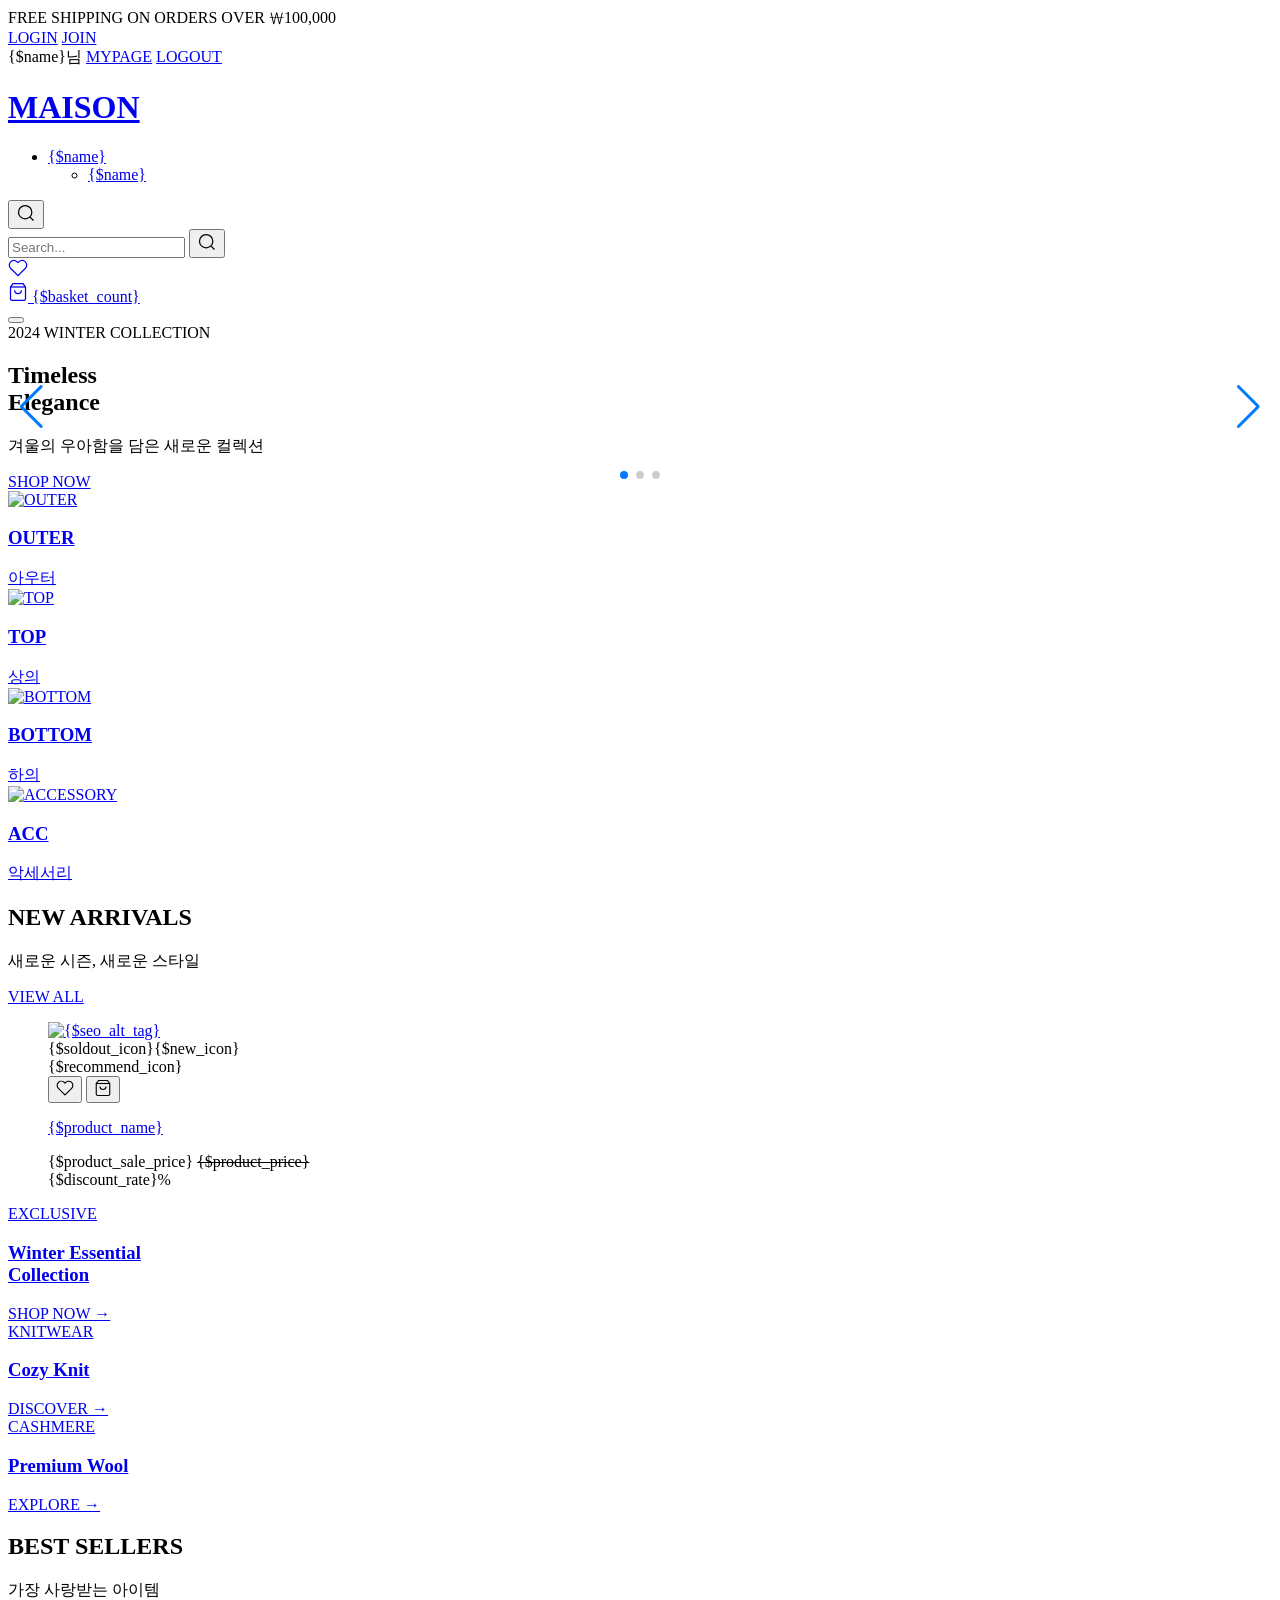
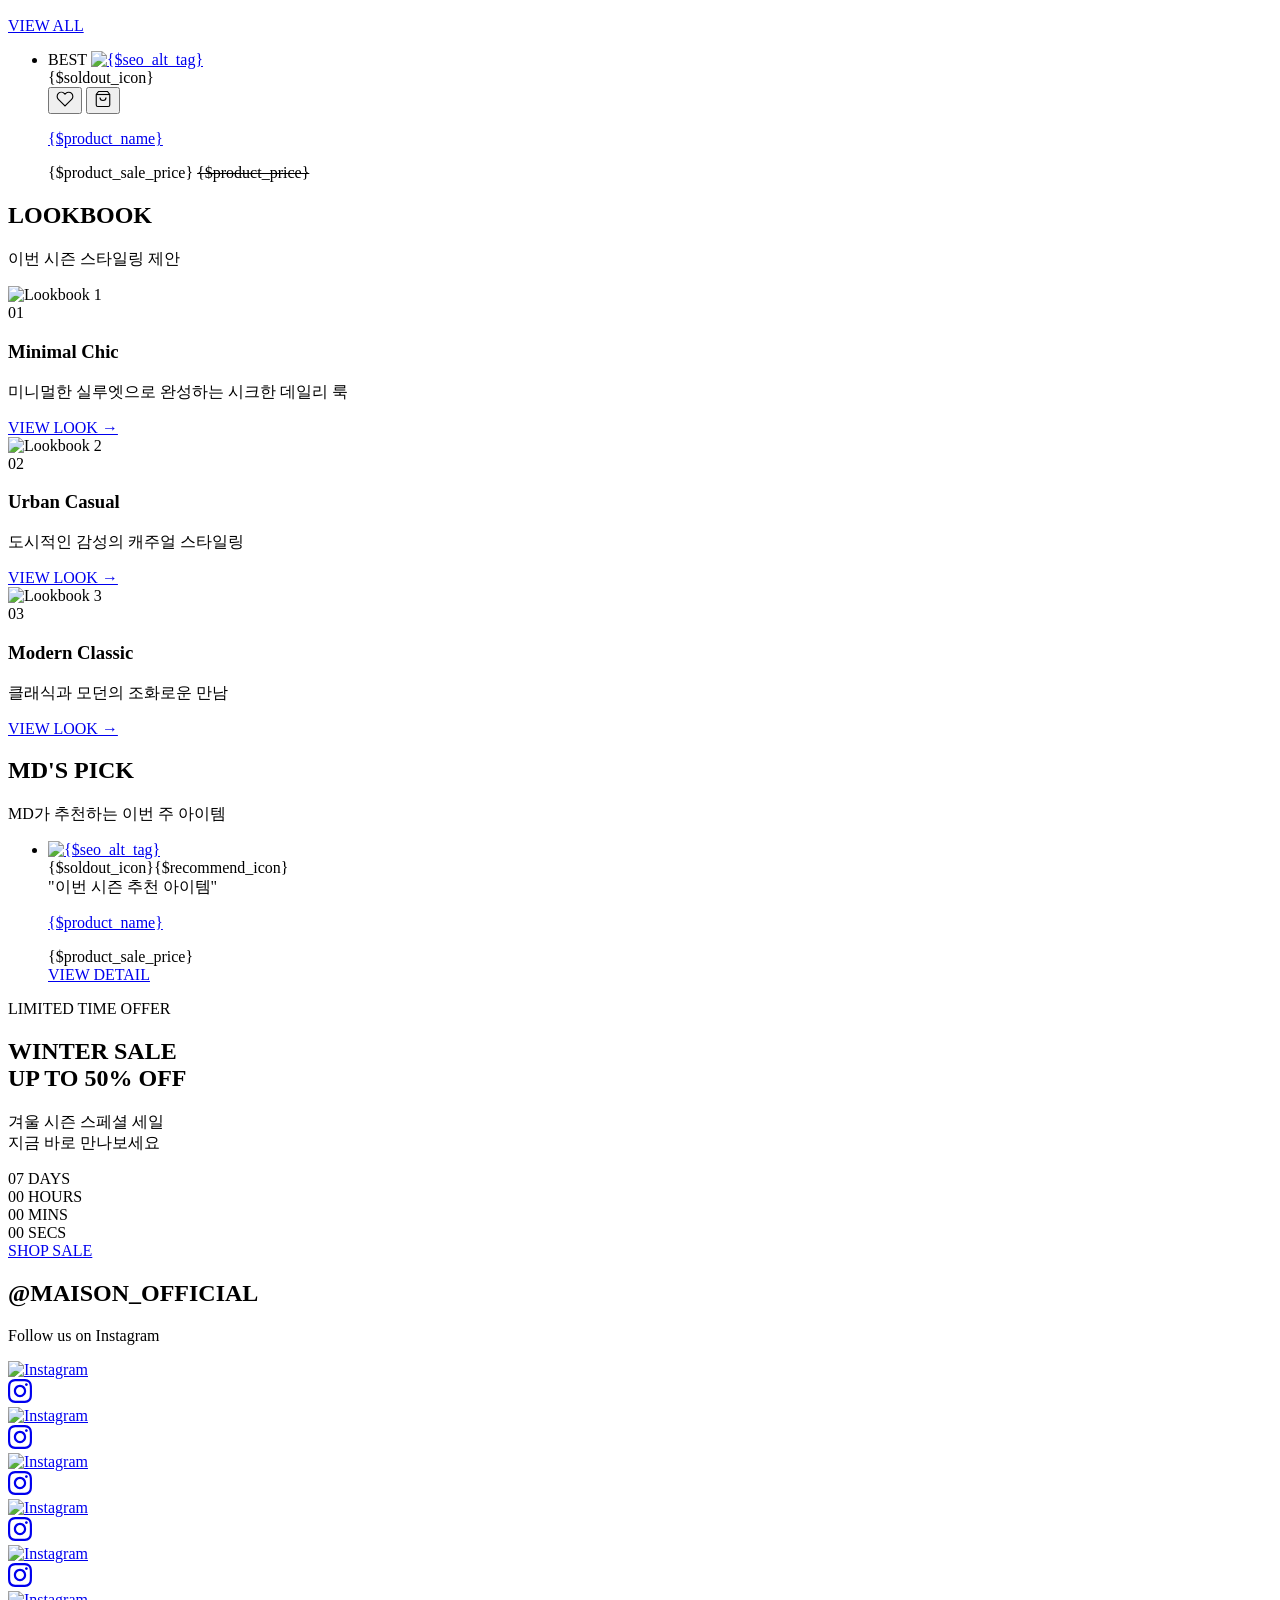
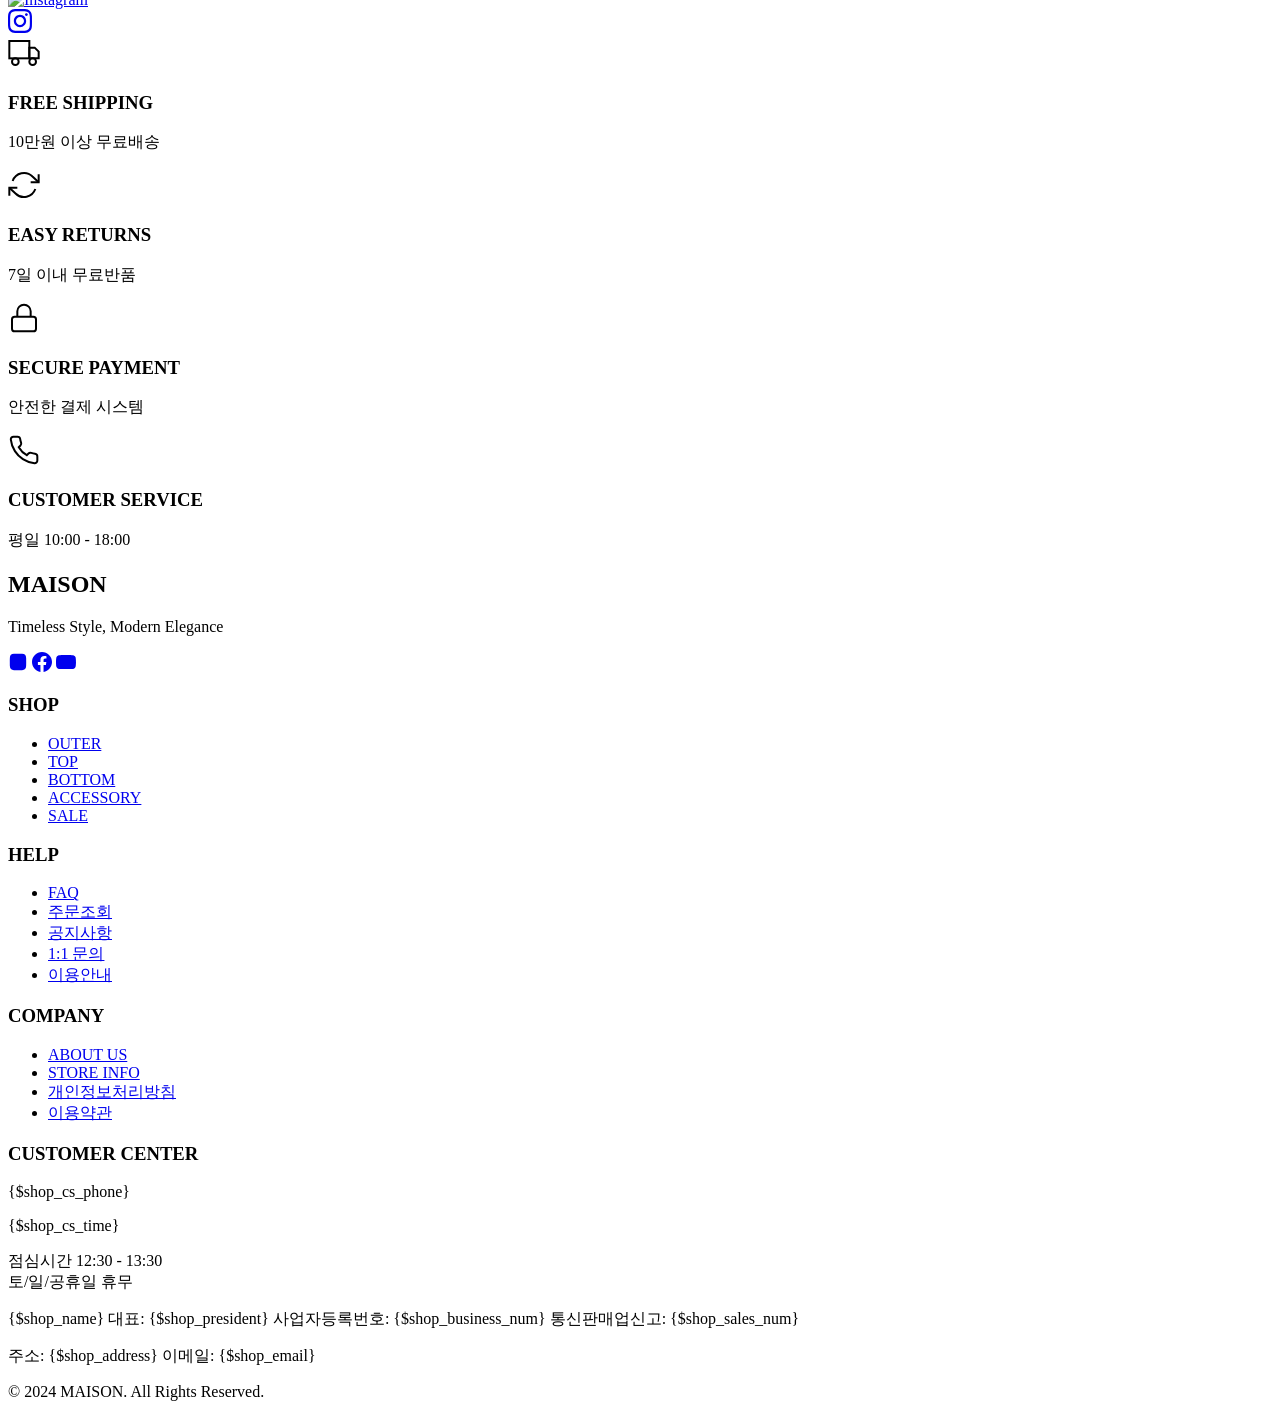
==== commit 794dd9cb: "feat: Add subpage layout and fix Cafe24 module integration - Remove hardcoded sample products from i" ====
--- a/index.html
+++ b/index.html
@@ -5,7 +5,7 @@
   <meta name="viewport" content="width=device-width, initial-scale=1.0">
   <title>MAISON - Premium Fashion Store</title>
   <link rel="stylesheet" href="https://cdn.jsdelivr.net/npm/swiper@11/swiper-bundle.min.css">
-  <link rel="stylesheet" href="css/main.css">
+  <link rel="stylesheet" href="/skin/layout/css/main.css">
   <link rel="preconnect" href="https://fonts.googleapis.com">
   <link href="https://fonts.googleapis.com/css2?family=Cormorant+Garamond:wght@400;500;600&family=Noto+Sans+KR:wght@300;400;500;600&display=swap" rel="stylesheet">
 </head>
@@ -19,6 +19,7 @@
           <span>FREE SHIPPING ON ORDERS OVER ₩100,000</span>
         </div>
         <div class="header-top__right" module="Layout_stateLogon">
+          <!--@css(/css/module/layout/stateLogon.css)-->
           <div class="xans-logged-out">
             <a href="/member/login.html">LOGIN</a>
             <a href="/member/join.html">JOIN</a>
@@ -34,18 +35,17 @@
 
     <div class="header-main">
       <div class="container">
-        <!-- 로고 -->
         <h1 class="logo">
           <a href="/">MAISON</a>
         </h1>
 
-        <!-- 메인 네비게이션 -->
         <nav class="gnb" module="Layout_category">
+          <!--@css(/css/module/layout/category.css)-->
           <ul class="gnb__list">
             <li class="gnb__item {$display_group}">
               <a href="{$link_category}" class="gnb__link">{$name}</a>
-              <div class="gnb__sub">
-                <ul module="Layout_category_sub">
+              <div class="gnb__sub" module="Layout_category_sub">
+                <ul>
                   <li class="{$display_group}">
                     <a href="{$link_category}">{$name}</a>
                   </li>
@@ -55,10 +55,9 @@
           </ul>
         </nav>
 
-        <!-- 유틸 메뉴 -->
         <div class="header-util">
-          <!-- 검색 -->
-          <div class="util-search" module="searchHeader">
+          <div class="util-search" module="Layout_searchHeader">
+            <!--@css(/css/module/layout/searchHeader.css)-->
             <button type="button" class="btn-search" aria-label="검색">
               <svg width="20" height="20" viewBox="0 0 24 24" fill="none" stroke="currentColor" stroke-width="1.5">
                 <circle cx="11" cy="11" r="8"/><path d="m21 21-4.35-4.35"/>
@@ -76,15 +75,14 @@
             </div>
           </div>
 
-          <!-- 관심상품 -->
           <a href="/myshop/wish_list.html" class="util-wish" aria-label="관심상품">
             <svg width="20" height="20" viewBox="0 0 24 24" fill="none" stroke="currentColor" stroke-width="1.5">
               <path d="M20.84 4.61a5.5 5.5 0 0 0-7.78 0L12 5.67l-1.06-1.06a5.5 5.5 0 0 0-7.78 7.78l1.06 1.06L12 21.23l7.78-7.78 1.06-1.06a5.5 5.5 0 0 0 0-7.78z"/>
             </svg>
           </a>
 
-          <!-- 장바구니 -->
-          <div class="util-cart" module="Layout_shoppingInfo">
+          <div class="util-cart" module="Layout_shoppingBag">
+            <!--@css(/css/module/layout/shoppingBag.css)-->
             <a href="/order/basket.html" aria-label="장바구니">
               <svg width="20" height="20" viewBox="0 0 24 24" fill="none" stroke="currentColor" stroke-width="1.5">
                 <path d="M6 2L3 6v14a2 2 0 0 0 2 2h14a2 2 0 0 0 2-2V6l-3-4z"/><line x1="3" y1="6" x2="21" y2="6"/><path d="M16 10a4 4 0 0 1-8 0"/>
@@ -93,18 +91,15 @@
             </a>
           </div>
 
-          <!-- 모바일 메뉴 -->
           <button type="button" class="btn-menu" aria-label="메뉴">
-            <span></span>
-            <span></span>
-            <span></span>
+            <span></span><span></span><span></span>
           </button>
         </div>
       </div>
     </div>
   </header>
 
-  <!-- ========== MAIN VISUAL ========== -->
+  <!-- ========== MAIN VISUAL (직접 이미지 등록) ========== -->
   <section class="main-visual">
     <div class="swiper main-slider">
       <div class="swiper-wrapper">
@@ -192,7 +187,7 @@
     </div>
   </section>
 
-  <!-- ========== NEW ARRIVALS ========== -->
+  <!-- ========== NEW ARRIVALS (카페24 모듈) ========== -->
   <section class="product-section new-arrivals">
     <div class="container">
       <div class="section-header">
@@ -201,30 +196,26 @@
         <a href="/product/list.html?cate_no=1" class="btn-view-all">VIEW ALL</a>
       </div>
 
-      <!-- 카페24 모듈 적용시 아래 module 속성 활성화 -->
-      <div class="swiper product-slider" module="product_listmain_1">
-        <!--@css(/css/module/product/listmain.css)-->
-        <!-- $count = 8
-             $basket_result = /product/add_basket.html
-             $basket_option = /product/basket_option.html -->
-
-        <ul class="swiper-wrapper product-list">
-          <!-- 샘플 상품 1 -->
-          <li class="swiper-slide product-item">
+      <div class="swiper product-slider">
+        <ul class="swiper-wrapper product-list" module="product_listmain_1">
+          <!--@css(/css/module/product/listmain.css)-->
+          <!--@js(/js/module/product/listmain.js)-->
+          <!-- $count = 8 -->
+          <li class="swiper-slide product-item" id="anchorBoxId_{$product_no}">
             <div class="product-thumb">
-              <a href="/product/detail.html">
-                <img src="https://images.unsplash.com/photo-1591369822096-ffd140ec948f?w=500&q=80" alt="Premium Wool Coat" class="thumb-img">
+              <a href="/product/detail.html{$param}" name="anchorBoxName_{$product_no}">
+                <img src="{$image_medium}" alt="{$seo_alt_tag}" class="thumb-img">
               </a>
               <div class="product-icons">
-                <span class="icon-new">NEW</span>
+                {$soldout_icon}{$new_icon}{$recommend_icon}
               </div>
               <div class="product-actions">
-                <button type="button" class="btn-wish">
+                <button type="button" class="btn-wish" onclick="{$action_wishlist}">
                   <svg width="18" height="18" viewBox="0 0 24 24" fill="none" stroke="currentColor" stroke-width="1.5">
                     <path d="M20.84 4.61a5.5 5.5 0 0 0-7.78 0L12 5.67l-1.06-1.06a5.5 5.5 0 0 0-7.78 7.78l1.06 1.06L12 21.23l7.78-7.78 1.06-1.06a5.5 5.5 0 0 0 0-7.78z"/>
                   </svg>
                 </button>
-                <button type="button" class="btn-cart">
+                <button type="button" class="btn-cart" onclick="{$action_basket}">
                   <svg width="18" height="18" viewBox="0 0 24 24" fill="none" stroke="currentColor" stroke-width="1.5">
                     <path d="M6 2L3 6v14a2 2 0 0 0 2 2h14a2 2 0 0 0 2-2V6l-3-4z"/><line x1="3" y1="6" x2="21" y2="6"/><path d="M16 10a4 4 0 0 1-8 0"/>
                   </svg>
@@ -232,154 +223,13 @@
               </div>
             </div>
             <div class="product-info">
-              <p class="product-name"><a href="/product/detail.html">Premium Wool Coat</a></p>
+              <p class="product-name">
+                <a href="/product/detail.html{$param}">{$product_name}</a>
+              </p>
               <div class="product-price">
-                <span class="price-sale">₩298,000</span>
-                <span class="price-origin"><del>₩398,000</del></span>
-                <span class="discount-rate">25%</span>
-              </div>
-            </div>
-          </li>
-
-          <!-- 샘플 상품 2 -->
-          <li class="swiper-slide product-item">
-            <div class="product-thumb">
-              <a href="/product/detail.html">
-                <img src="https://images.unsplash.com/photo-1552374196-1ab2a1c593e8?w=500&q=80" alt="Cashmere Knit" class="thumb-img">
-              </a>
-              <div class="product-icons">
-                <span class="icon-new">NEW</span>
-              </div>
-              <div class="product-actions">
-                <button type="button" class="btn-wish">
-                  <svg width="18" height="18" viewBox="0 0 24 24" fill="none" stroke="currentColor" stroke-width="1.5">
-                    <path d="M20.84 4.61a5.5 5.5 0 0 0-7.78 0L12 5.67l-1.06-1.06a5.5 5.5 0 0 0-7.78 7.78l1.06 1.06L12 21.23l7.78-7.78 1.06-1.06a5.5 5.5 0 0 0 0-7.78z"/>
-                  </svg>
-                </button>
-                <button type="button" class="btn-cart">
-                  <svg width="18" height="18" viewBox="0 0 24 24" fill="none" stroke="currentColor" stroke-width="1.5">
-                    <path d="M6 2L3 6v14a2 2 0 0 0 2 2h14a2 2 0 0 0 2-2V6l-3-4z"/><line x1="3" y1="6" x2="21" y2="6"/><path d="M16 10a4 4 0 0 1-8 0"/>
-                  </svg>
-                </button>
-              </div>
-            </div>
-            <div class="product-info">
-              <p class="product-name"><a href="/product/detail.html">Cashmere Blend Knit</a></p>
-              <div class="product-price">
-                <span class="price-sale">₩158,000</span>
-              </div>
-            </div>
-          </li>
-
-          <!-- 샘플 상품 3 -->
-          <li class="swiper-slide product-item">
-            <div class="product-thumb">
-              <a href="/product/detail.html">
-                <img src="https://images.unsplash.com/photo-1515886657613-9f3515b0c78f?w=500&q=80" alt="Oversized Blazer" class="thumb-img">
-              </a>
-              <div class="product-actions">
-                <button type="button" class="btn-wish">
-                  <svg width="18" height="18" viewBox="0 0 24 24" fill="none" stroke="currentColor" stroke-width="1.5">
-                    <path d="M20.84 4.61a5.5 5.5 0 0 0-7.78 0L12 5.67l-1.06-1.06a5.5 5.5 0 0 0-7.78 7.78l1.06 1.06L12 21.23l7.78-7.78 1.06-1.06a5.5 5.5 0 0 0 0-7.78z"/>
-                  </svg>
-                </button>
-                <button type="button" class="btn-cart">
-                  <svg width="18" height="18" viewBox="0 0 24 24" fill="none" stroke="currentColor" stroke-width="1.5">
-                    <path d="M6 2L3 6v14a2 2 0 0 0 2 2h14a2 2 0 0 0 2-2V6l-3-4z"/><line x1="3" y1="6" x2="21" y2="6"/><path d="M16 10a4 4 0 0 1-8 0"/>
-                  </svg>
-                </button>
-              </div>
-            </div>
-            <div class="product-info">
-              <p class="product-name"><a href="/product/detail.html">Oversized Wool Blazer</a></p>
-              <div class="product-price">
-                <span class="price-sale">₩248,000</span>
-              </div>
-            </div>
-          </li>
-
-          <!-- 샘플 상품 4 -->
-          <li class="swiper-slide product-item">
-            <div class="product-thumb">
-              <a href="/product/detail.html">
-                <img src="https://images.unsplash.com/photo-1539109136881-3be0616acf4b?w=500&q=80" alt="Minimal Dress" class="thumb-img">
-              </a>
-              <div class="product-icons">
-                <span class="icon-new">NEW</span>
-              </div>
-              <div class="product-actions">
-                <button type="button" class="btn-wish">
-                  <svg width="18" height="18" viewBox="0 0 24 24" fill="none" stroke="currentColor" stroke-width="1.5">
-                    <path d="M20.84 4.61a5.5 5.5 0 0 0-7.78 0L12 5.67l-1.06-1.06a5.5 5.5 0 0 0-7.78 7.78l1.06 1.06L12 21.23l7.78-7.78 1.06-1.06a5.5 5.5 0 0 0 0-7.78z"/>
-                  </svg>
-                </button>
-                <button type="button" class="btn-cart">
-                  <svg width="18" height="18" viewBox="0 0 24 24" fill="none" stroke="currentColor" stroke-width="1.5">
-                    <path d="M6 2L3 6v14a2 2 0 0 0 2 2h14a2 2 0 0 0 2-2V6l-3-4z"/><line x1="3" y1="6" x2="21" y2="6"/><path d="M16 10a4 4 0 0 1-8 0"/>
-                  </svg>
-                </button>
-              </div>
-            </div>
-            <div class="product-info">
-              <p class="product-name"><a href="/product/detail.html">Minimal Long Dress</a></p>
-              <div class="product-price">
-                <span class="price-sale">₩178,000</span>
-                <span class="price-origin"><del>₩228,000</del></span>
-                <span class="discount-rate">22%</span>
-              </div>
-            </div>
-          </li>
-
-          <!-- 샘플 상품 5 -->
-          <li class="swiper-slide product-item">
-            <div class="product-thumb">
-              <a href="/product/detail.html">
-                <img src="https://images.unsplash.com/photo-1550614000-4895a10e1bfd?w=500&q=80" alt="Trench Coat" class="thumb-img">
-              </a>
-              <div class="product-actions">
-                <button type="button" class="btn-wish">
-                  <svg width="18" height="18" viewBox="0 0 24 24" fill="none" stroke="currentColor" stroke-width="1.5">
-                    <path d="M20.84 4.61a5.5 5.5 0 0 0-7.78 0L12 5.67l-1.06-1.06a5.5 5.5 0 0 0-7.78 7.78l1.06 1.06L12 21.23l7.78-7.78 1.06-1.06a5.5 5.5 0 0 0 0-7.78z"/>
-                  </svg>
-                </button>
-                <button type="button" class="btn-cart">
-                  <svg width="18" height="18" viewBox="0 0 24 24" fill="none" stroke="currentColor" stroke-width="1.5">
-                    <path d="M6 2L3 6v14a2 2 0 0 0 2 2h14a2 2 0 0 0 2-2V6l-3-4z"/><line x1="3" y1="6" x2="21" y2="6"/><path d="M16 10a4 4 0 0 1-8 0"/>
-                  </svg>
-                </button>
-              </div>
-            </div>
-            <div class="product-info">
-              <p class="product-name"><a href="/product/detail.html">Classic Trench Coat</a></p>
-              <div class="product-price">
-                <span class="price-sale">₩328,000</span>
-              </div>
-            </div>
-          </li>
-
-          <!-- 샘플 상품 6 -->
-          <li class="swiper-slide product-item">
-            <div class="product-thumb">
-              <a href="/product/detail.html">
-                <img src="https://images.unsplash.com/photo-1509631179647-0177331693ae?w=500&q=80" alt="Wide Pants" class="thumb-img">
-              </a>
-              <div class="product-actions">
-                <button type="button" class="btn-wish">
-                  <svg width="18" height="18" viewBox="0 0 24 24" fill="none" stroke="currentColor" stroke-width="1.5">
-                    <path d="M20.84 4.61a5.5 5.5 0 0 0-7.78 0L12 5.67l-1.06-1.06a5.5 5.5 0 0 0-7.78 7.78l1.06 1.06L12 21.23l7.78-7.78 1.06-1.06a5.5 5.5 0 0 0 0-7.78z"/>
-                  </svg>
-                </button>
-                <button type="button" class="btn-cart">
-                  <svg width="18" height="18" viewBox="0 0 24 24" fill="none" stroke="currentColor" stroke-width="1.5">
-                    <path d="M6 2L3 6v14a2 2 0 0 0 2 2h14a2 2 0 0 0 2-2V6l-3-4z"/><line x1="3" y1="6" x2="21" y2="6"/><path d="M16 10a4 4 0 0 1-8 0"/>
-                  </svg>
-                </button>
-              </div>
-            </div>
-            <div class="product-info">
-              <p class="product-name"><a href="/product/detail.html">Wide Leg Trousers</a></p>
-              <div class="product-price">
-                <span class="price-sale">₩128,000</span>
+                <span class="price-sale">{$product_sale_price}</span>
+                <span class="price-origin {$product_price_display|display}"><del>{$product_price}</del></span>
+                <span class="discount-rate {$discount_rate_display|display}">{$discount_rate}%</span>
               </div>
             </div>
           </li>
@@ -422,7 +272,7 @@
     </div>
   </section>
 
-  <!-- ========== BEST SELLERS ========== -->
+  <!-- ========== BEST SELLERS (카페24 모듈) ========== -->
   <section class="product-section best-sellers">
     <div class="container">
       <div class="section-header">
@@ -431,27 +281,26 @@
         <a href="/product/list.html?cate_no=2" class="btn-view-all">VIEW ALL</a>
       </div>
 
-      <div class="product-grid" module="product_listmain_2">
-        <!--@css(/css/module/product/listmain.css)-->
-        <!-- $count = 8
-             $basket_result = /product/add_basket.html
-             $basket_option = /product/basket_option.html -->
-
-        <ul class="product-list grid">
-          <!-- 베스트 상품 1 -->
-          <li class="product-item">
+      <div class="product-grid">
+        <ul class="product-list grid" module="product_listmain_2">
+          <!--@css(/css/module/product/listmain.css)-->
+          <!-- $count = 8 -->
+          <li class="product-item" id="anchorBoxId_{$product_no}">
             <div class="product-thumb">
               <span class="rank-badge">BEST</span>
-              <a href="/product/detail.html">
-                <img src="https://images.unsplash.com/photo-1544022613-e87ca75a784a?w=500&q=80" alt="Wool Blend Coat" class="thumb-img">
+              <a href="/product/detail.html{$param}" name="anchorBoxName_{$product_no}">
+                <img src="{$image_medium}" alt="{$seo_alt_tag}" class="thumb-img">
               </a>
+              <div class="product-icons">
+                {$soldout_icon}
+              </div>
               <div class="product-actions">
-                <button type="button" class="btn-wish">
+                <button type="button" class="btn-wish" onclick="{$action_wishlist}">
                   <svg width="18" height="18" viewBox="0 0 24 24" fill="none" stroke="currentColor" stroke-width="1.5">
                     <path d="M20.84 4.61a5.5 5.5 0 0 0-7.78 0L12 5.67l-1.06-1.06a5.5 5.5 0 0 0-7.78 7.78l1.06 1.06L12 21.23l7.78-7.78 1.06-1.06a5.5 5.5 0 0 0 0-7.78z"/>
                   </svg>
                 </button>
-                <button type="button" class="btn-cart">
+                <button type="button" class="btn-cart" onclick="{$action_basket}">
                   <svg width="18" height="18" viewBox="0 0 24 24" fill="none" stroke="currentColor" stroke-width="1.5">
                     <path d="M6 2L3 6v14a2 2 0 0 0 2 2h14a2 2 0 0 0 2-2V6l-3-4z"/><line x1="3" y1="6" x2="21" y2="6"/><path d="M16 10a4 4 0 0 1-8 0"/>
                   </svg>
@@ -459,206 +308,12 @@
               </div>
             </div>
             <div class="product-info">
-              <p class="product-name"><a href="/product/detail.html">Wool Blend Long Coat</a></p>
+              <p class="product-name">
+                <a href="/product/detail.html{$param}">{$product_name}</a>
+              </p>
               <div class="product-price">
-                <span class="price-sale">₩358,000</span>
-              </div>
-            </div>
-          </li>
-
-          <!-- 베스트 상품 2 -->
-          <li class="product-item">
-            <div class="product-thumb">
-              <span class="rank-badge">BEST</span>
-              <a href="/product/detail.html">
-                <img src="https://images.unsplash.com/photo-1485462537746-965f33f7f6a7?w=500&q=80" alt="Cashmere Sweater" class="thumb-img">
-              </a>
-              <div class="product-actions">
-                <button type="button" class="btn-wish">
-                  <svg width="18" height="18" viewBox="0 0 24 24" fill="none" stroke="currentColor" stroke-width="1.5">
-                    <path d="M20.84 4.61a5.5 5.5 0 0 0-7.78 0L12 5.67l-1.06-1.06a5.5 5.5 0 0 0-7.78 7.78l1.06 1.06L12 21.23l7.78-7.78 1.06-1.06a5.5 5.5 0 0 0 0-7.78z"/>
-                  </svg>
-                </button>
-                <button type="button" class="btn-cart">
-                  <svg width="18" height="18" viewBox="0 0 24 24" fill="none" stroke="currentColor" stroke-width="1.5">
-                    <path d="M6 2L3 6v14a2 2 0 0 0 2 2h14a2 2 0 0 0 2-2V6l-3-4z"/><line x1="3" y1="6" x2="21" y2="6"/><path d="M16 10a4 4 0 0 1-8 0"/>
-                  </svg>
-                </button>
-              </div>
-            </div>
-            <div class="product-info">
-              <p class="product-name"><a href="/product/detail.html">Pure Cashmere Sweater</a></p>
-              <div class="product-price">
-                <span class="price-sale">₩198,000</span>
-                <span class="price-origin"><del>₩268,000</del></span>
-              </div>
-            </div>
-          </li>
-
-          <!-- 베스트 상품 3 -->
-          <li class="product-item">
-            <div class="product-thumb">
-              <span class="rank-badge">BEST</span>
-              <a href="/product/detail.html">
-                <img src="https://images.unsplash.com/photo-1548624313-0396c75e4b1a?w=500&q=80" alt="Silk Blouse" class="thumb-img">
-              </a>
-              <div class="product-actions">
-                <button type="button" class="btn-wish">
-                  <svg width="18" height="18" viewBox="0 0 24 24" fill="none" stroke="currentColor" stroke-width="1.5">
-                    <path d="M20.84 4.61a5.5 5.5 0 0 0-7.78 0L12 5.67l-1.06-1.06a5.5 5.5 0 0 0-7.78 7.78l1.06 1.06L12 21.23l7.78-7.78 1.06-1.06a5.5 5.5 0 0 0 0-7.78z"/>
-                  </svg>
-                </button>
-                <button type="button" class="btn-cart">
-                  <svg width="18" height="18" viewBox="0 0 24 24" fill="none" stroke="currentColor" stroke-width="1.5">
-                    <path d="M6 2L3 6v14a2 2 0 0 0 2 2h14a2 2 0 0 0 2-2V6l-3-4z"/><line x1="3" y1="6" x2="21" y2="6"/><path d="M16 10a4 4 0 0 1-8 0"/>
-                  </svg>
-                </button>
-              </div>
-            </div>
-            <div class="product-info">
-              <p class="product-name"><a href="/product/detail.html">Silk Satin Blouse</a></p>
-              <div class="product-price">
-                <span class="price-sale">₩138,000</span>
-              </div>
-            </div>
-          </li>
-
-          <!-- 베스트 상품 4 -->
-          <li class="product-item">
-            <div class="product-thumb">
-              <span class="rank-badge">BEST</span>
-              <a href="/product/detail.html">
-                <img src="https://images.unsplash.com/photo-1551028719-00167b16eac5?w=500&q=80" alt="Leather Jacket" class="thumb-img">
-              </a>
-              <div class="product-actions">
-                <button type="button" class="btn-wish">
-                  <svg width="18" height="18" viewBox="0 0 24 24" fill="none" stroke="currentColor" stroke-width="1.5">
-                    <path d="M20.84 4.61a5.5 5.5 0 0 0-7.78 0L12 5.67l-1.06-1.06a5.5 5.5 0 0 0-7.78 7.78l1.06 1.06L12 21.23l7.78-7.78 1.06-1.06a5.5 5.5 0 0 0 0-7.78z"/>
-                  </svg>
-                </button>
-                <button type="button" class="btn-cart">
-                  <svg width="18" height="18" viewBox="0 0 24 24" fill="none" stroke="currentColor" stroke-width="1.5">
-                    <path d="M6 2L3 6v14a2 2 0 0 0 2 2h14a2 2 0 0 0 2-2V6l-3-4z"/><line x1="3" y1="6" x2="21" y2="6"/><path d="M16 10a4 4 0 0 1-8 0"/>
-                  </svg>
-                </button>
-              </div>
-            </div>
-            <div class="product-info">
-              <p class="product-name"><a href="/product/detail.html">Premium Leather Jacket</a></p>
-              <div class="product-price">
-                <span class="price-sale">₩458,000</span>
-              </div>
-            </div>
-          </li>
-
-          <!-- 베스트 상품 5 -->
-          <li class="product-item">
-            <div class="product-thumb">
-              <span class="rank-badge">BEST</span>
-              <a href="/product/detail.html">
-                <img src="https://images.unsplash.com/photo-1584273143981-41c073dfe8f8?w=500&q=80" alt="Pleated Skirt" class="thumb-img">
-              </a>
-              <div class="product-actions">
-                <button type="button" class="btn-wish">
-                  <svg width="18" height="18" viewBox="0 0 24 24" fill="none" stroke="currentColor" stroke-width="1.5">
-                    <path d="M20.84 4.61a5.5 5.5 0 0 0-7.78 0L12 5.67l-1.06-1.06a5.5 5.5 0 0 0-7.78 7.78l1.06 1.06L12 21.23l7.78-7.78 1.06-1.06a5.5 5.5 0 0 0 0-7.78z"/>
-                  </svg>
-                </button>
-                <button type="button" class="btn-cart">
-                  <svg width="18" height="18" viewBox="0 0 24 24" fill="none" stroke="currentColor" stroke-width="1.5">
-                    <path d="M6 2L3 6v14a2 2 0 0 0 2 2h14a2 2 0 0 0 2-2V6l-3-4z"/><line x1="3" y1="6" x2="21" y2="6"/><path d="M16 10a4 4 0 0 1-8 0"/>
-                  </svg>
-                </button>
-              </div>
-            </div>
-            <div class="product-info">
-              <p class="product-name"><a href="/product/detail.html">Pleated Midi Skirt</a></p>
-              <div class="product-price">
-                <span class="price-sale">₩98,000</span>
-              </div>
-            </div>
-          </li>
-
-          <!-- 베스트 상품 6 -->
-          <li class="product-item">
-            <div class="product-thumb">
-              <span class="rank-badge">BEST</span>
-              <a href="/product/detail.html">
-                <img src="https://images.unsplash.com/photo-1487222477894-8943e31ef7b2?w=500&q=80" alt="Denim Jacket" class="thumb-img">
-              </a>
-              <div class="product-actions">
-                <button type="button" class="btn-wish">
-                  <svg width="18" height="18" viewBox="0 0 24 24" fill="none" stroke="currentColor" stroke-width="1.5">
-                    <path d="M20.84 4.61a5.5 5.5 0 0 0-7.78 0L12 5.67l-1.06-1.06a5.5 5.5 0 0 0-7.78 7.78l1.06 1.06L12 21.23l7.78-7.78 1.06-1.06a5.5 5.5 0 0 0 0-7.78z"/>
-                  </svg>
-                </button>
-                <button type="button" class="btn-cart">
-                  <svg width="18" height="18" viewBox="0 0 24 24" fill="none" stroke="currentColor" stroke-width="1.5">
-                    <path d="M6 2L3 6v14a2 2 0 0 0 2 2h14a2 2 0 0 0 2-2V6l-3-4z"/><line x1="3" y1="6" x2="21" y2="6"/><path d="M16 10a4 4 0 0 1-8 0"/>
-                  </svg>
-                </button>
-              </div>
-            </div>
-            <div class="product-info">
-              <p class="product-name"><a href="/product/detail.html">Vintage Denim Jacket</a></p>
-              <div class="product-price">
-                <span class="price-sale">₩168,000</span>
-              </div>
-            </div>
-          </li>
-
-          <!-- 베스트 상품 7 -->
-          <li class="product-item">
-            <div class="product-thumb">
-              <span class="rank-badge">BEST</span>
-              <a href="/product/detail.html">
-                <img src="https://images.unsplash.com/photo-1506629082955-511b1aa562c8?w=500&q=80" alt="Linen Shirt" class="thumb-img">
-              </a>
-              <div class="product-actions">
-                <button type="button" class="btn-wish">
-                  <svg width="18" height="18" viewBox="0 0 24 24" fill="none" stroke="currentColor" stroke-width="1.5">
-                    <path d="M20.84 4.61a5.5 5.5 0 0 0-7.78 0L12 5.67l-1.06-1.06a5.5 5.5 0 0 0-7.78 7.78l1.06 1.06L12 21.23l7.78-7.78 1.06-1.06a5.5 5.5 0 0 0 0-7.78z"/>
-                  </svg>
-                </button>
-                <button type="button" class="btn-cart">
-                  <svg width="18" height="18" viewBox="0 0 24 24" fill="none" stroke="currentColor" stroke-width="1.5">
-                    <path d="M6 2L3 6v14a2 2 0 0 0 2 2h14a2 2 0 0 0 2-2V6l-3-4z"/><line x1="3" y1="6" x2="21" y2="6"/><path d="M16 10a4 4 0 0 1-8 0"/>
-                  </svg>
-                </button>
-              </div>
-            </div>
-            <div class="product-info">
-              <p class="product-name"><a href="/product/detail.html">Premium Linen Shirt</a></p>
-              <div class="product-price">
-                <span class="price-sale">₩88,000</span>
-              </div>
-            </div>
-          </li>
-
-          <!-- 베스트 상품 8 -->
-          <li class="product-item">
-            <div class="product-thumb">
-              <span class="rank-badge">BEST</span>
-              <a href="/product/detail.html">
-                <img src="https://images.unsplash.com/photo-1594938298603-c8148c4dae35?w=500&q=80" alt="Tailored Pants" class="thumb-img">
-              </a>
-              <div class="product-actions">
-                <button type="button" class="btn-wish">
-                  <svg width="18" height="18" viewBox="0 0 24 24" fill="none" stroke="currentColor" stroke-width="1.5">
-                    <path d="M20.84 4.61a5.5 5.5 0 0 0-7.78 0L12 5.67l-1.06-1.06a5.5 5.5 0 0 0-7.78 7.78l1.06 1.06L12 21.23l7.78-7.78 1.06-1.06a5.5 5.5 0 0 0 0-7.78z"/>
-                  </svg>
-                </button>
-                <button type="button" class="btn-cart">
-                  <svg width="18" height="18" viewBox="0 0 24 24" fill="none" stroke="currentColor" stroke-width="1.5">
-                    <path d="M6 2L3 6v14a2 2 0 0 0 2 2h14a2 2 0 0 0 2-2V6l-3-4z"/><line x1="3" y1="6" x2="21" y2="6"/><path d="M16 10a4 4 0 0 1-8 0"/>
-                  </svg>
-                </button>
-              </div>
-            </div>
-            <div class="product-info">
-              <p class="product-name"><a href="/product/detail.html">Tailored Slim Pants</a></p>
-              <div class="product-price">
-                <span class="price-sale">₩118,000</span>
+                <span class="price-sale">{$product_sale_price}</span>
+                <span class="price-origin {$product_price_display|display}"><del>{$product_price}</del></span>
               </div>
             </div>
           </li>
@@ -674,7 +329,6 @@
         <h2 class="section-title">LOOKBOOK</h2>
         <p class="section-desc">이번 시즌 스타일링 제안</p>
       </div>
-
       <div class="lookbook-grid">
         <div class="lookbook-item">
           <div class="lookbook-img">
@@ -713,7 +367,7 @@
     </div>
   </section>
 
-  <!-- ========== MD'S PICK ========== -->
+  <!-- ========== MD'S PICK (카페24 모듈) ========== -->
   <section class="product-section mds-pick">
     <div class="container">
       <div class="section-header">
@@ -721,71 +375,28 @@
         <p class="section-desc">MD가 추천하는 이번 주 아이템</p>
       </div>
 
-      <div class="mds-grid" module="product_listmain_3">
-        <!--@css(/css/module/product/listmain.css)-->
-        <!-- $count = 4
-             $basket_result = /product/add_basket.html
-             $basket_option = /product/basket_option.html -->
-
-        <ul class="product-list mds">
-          <li class="product-item large">
+      <div class="mds-grid">
+        <ul class="product-list mds" module="product_listmain_3">
+          <!--@css(/css/module/product/listmain.css)-->
+          <!-- $count = 4 -->
+          <li class="product-item large" id="anchorBoxId_{$product_no}">
             <div class="product-thumb">
-              <a href="/product/detail.html">
-                <img src="https://images.unsplash.com/photo-1551489186-cf8726f514f8?w=600&q=80" alt="MD Pick 1" class="thumb-img">
+              <a href="/product/detail.html{$param}">
+                <img src="{$image_big}" alt="{$seo_alt_tag}" class="thumb-img">
               </a>
+              <div class="product-icons">
+                {$soldout_icon}{$recommend_icon}
+              </div>
             </div>
             <div class="product-info">
-              <span class="md-comment">"이번 시즌 꼭 가져야 할 아이템"</span>
-              <p class="product-name"><a href="/product/detail.html">Oversized Wool Coat</a></p>
+              <span class="md-comment">"이번 시즌 추천 아이템"</span>
+              <p class="product-name">
+                <a href="/product/detail.html{$param}">{$product_name}</a>
+              </p>
               <div class="product-price">
-                <span class="price-sale">₩398,000</span>
-              </div>
-              <a href="/product/detail.html" class="btn-detail">VIEW DETAIL</a>
-            </div>
-          </li>
-          <li class="product-item large">
-            <div class="product-thumb">
-              <a href="/product/detail.html">
-                <img src="https://images.unsplash.com/photo-1434389677669-e08b4cac3105?w=600&q=80" alt="MD Pick 2" class="thumb-img">
-              </a>
-            </div>
-            <div class="product-info">
-              <span class="md-comment">"데일리로 입기 좋은 베이직 니트"</span>
-              <p class="product-name"><a href="/product/detail.html">Merino Wool Knit</a></p>
-              <div class="product-price">
-                <span class="price-sale">₩148,000</span>
-              </div>
-              <a href="/product/detail.html" class="btn-detail">VIEW DETAIL</a>
-            </div>
-          </li>
-          <li class="product-item large">
-            <div class="product-thumb">
-              <a href="/product/detail.html">
-                <img src="https://images.unsplash.com/photo-1475180098004-ca77a66827be?w=600&q=80" alt="MD Pick 3" class="thumb-img">
-              </a>
-            </div>
-            <div class="product-info">
-              <span class="md-comment">"미니멀한 디자인의 정석"</span>
-              <p class="product-name"><a href="/product/detail.html">Classic Shirt Dress</a></p>
-              <div class="product-price">
-                <span class="price-sale">₩188,000</span>
-              </div>
-              <a href="/product/detail.html" class="btn-detail">VIEW DETAIL</a>
-            </div>
-          </li>
-          <li class="product-item large">
-            <div class="product-thumb">
-              <a href="/product/detail.html">
-                <img src="https://images.unsplash.com/photo-1591195853828-11db59a44f6b?w=600&q=80" alt="MD Pick 4" class="thumb-img">
-              </a>
-            </div>
-            <div class="product-info">
-              <span class="md-comment">"편안함과 스타일을 동시에"</span>
-              <p class="product-name"><a href="/product/detail.html">Cashmere Cardigan</a></p>
-              <div class="product-price">
-                <span class="price-sale">₩228,000</span>
-              </div>
-              <a href="/product/detail.html" class="btn-detail">VIEW DETAIL</a>
+                <span class="price-sale">{$product_sale_price}</span>
+              </div>
+              <a href="/product/detail.html{$param}" class="btn-detail">VIEW DETAIL</a>
             </div>
           </li>
         </ul>
@@ -831,55 +442,30 @@
         <h2 class="section-title">@MAISON_OFFICIAL</h2>
         <p class="section-desc">Follow us on Instagram</p>
       </div>
-
       <div class="instagram-grid">
         <a href="https://instagram.com" target="_blank" class="insta-item">
           <img src="https://images.unsplash.com/photo-1558171813-4c088753af8f?w=400&q=80" alt="Instagram">
-          <div class="insta-overlay">
-            <svg width="24" height="24" viewBox="0 0 24 24" fill="currentColor">
-              <path d="M12 2.163c3.204 0 3.584.012 4.85.07 3.252.148 4.771 1.691 4.919 4.919.058 1.265.069 1.645.069 4.849 0 3.205-.012 3.584-.069 4.849-.149 3.225-1.664 4.771-4.919 4.919-1.266.058-1.644.07-4.85.07-3.204 0-3.584-.012-4.849-.07-3.26-.149-4.771-1.699-4.919-4.92-.058-1.265-.07-1.644-.07-4.849 0-3.204.013-3.583.07-4.849.149-3.227 1.664-4.771 4.919-4.919 1.266-.057 1.645-.069 4.849-.069zm0-2.163c-3.259 0-3.667.014-4.947.072-4.358.2-6.78 2.618-6.98 6.98-.059 1.281-.073 1.689-.073 4.948 0 3.259.014 3.668.072 4.948.2 4.358 2.618 6.78 6.98 6.98 1.281.058 1.689.072 4.948.072 3.259 0 3.668-.014 4.948-.072 4.354-.2 6.782-2.618 6.979-6.98.059-1.28.073-1.689.073-4.948 0-3.259-.014-3.667-.072-4.947-.196-4.354-2.617-6.78-6.979-6.98-1.281-.059-1.69-.073-4.949-.073zm0 5.838c-3.403 0-6.162 2.759-6.162 6.162s2.759 6.163 6.162 6.163 6.162-2.759 6.162-6.163c0-3.403-2.759-6.162-6.162-6.162zm0 10.162c-2.209 0-4-1.79-4-4 0-2.209 1.791-4 4-4s4 1.791 4 4c0 2.21-1.791 4-4 4zm6.406-11.845c-.796 0-1.441.645-1.441 1.44s.645 1.44 1.441 1.44c.795 0 1.439-.645 1.439-1.44s-.644-1.44-1.439-1.44z"/>
-            </svg>
-          </div>
+          <div class="insta-overlay"><svg width="24" height="24" viewBox="0 0 24 24" fill="currentColor"><path d="M12 2.163c3.204 0 3.584.012 4.85.07 3.252.148 4.771 1.691 4.919 4.919.058 1.265.069 1.645.069 4.849 0 3.205-.012 3.584-.069 4.849-.149 3.225-1.664 4.771-4.919 4.919-1.266.058-1.644.07-4.85.07-3.204 0-3.584-.012-4.849-.07-3.26-.149-4.771-1.699-4.919-4.92-.058-1.265-.07-1.644-.07-4.849 0-3.204.013-3.583.07-4.849.149-3.227 1.664-4.771 4.919-4.919 1.266-.057 1.645-.069 4.849-.069zm0-2.163c-3.259 0-3.667.014-4.947.072-4.358.2-6.78 2.618-6.98 6.98-.059 1.281-.073 1.689-.073 4.948 0 3.259.014 3.668.072 4.948.2 4.358 2.618 6.78 6.98 6.98 1.281.058 1.689.072 4.948.072 3.259 0 3.668-.014 4.948-.072 4.354-.2 6.782-2.618 6.979-6.98.059-1.28.073-1.689.073-4.948 0-3.259-.014-3.667-.072-4.947-.196-4.354-2.617-6.78-6.979-6.98-1.281-.059-1.69-.073-4.949-.073zm0 5.838c-3.403 0-6.162 2.759-6.162 6.162s2.759 6.163 6.162 6.163 6.162-2.759 6.162-6.163c0-3.403-2.759-6.162-6.162-6.162zm0 10.162c-2.209 0-4-1.79-4-4 0-2.209 1.791-4 4-4s4 1.791 4 4c0 2.21-1.791 4-4 4zm6.406-11.845c-.796 0-1.441.645-1.441 1.44s.645 1.44 1.441 1.44c.795 0 1.439-.645 1.439-1.44s-.644-1.44-1.439-1.44z"/></svg></div>
         </a>
         <a href="https://instagram.com" target="_blank" class="insta-item">
           <img src="https://images.unsplash.com/photo-1445205170230-053b83016050?w=400&q=80" alt="Instagram">
-          <div class="insta-overlay">
-            <svg width="24" height="24" viewBox="0 0 24 24" fill="currentColor">
-              <path d="M12 2.163c3.204 0 3.584.012 4.85.07 3.252.148 4.771 1.691 4.919 4.919.058 1.265.069 1.645.069 4.849 0 3.205-.012 3.584-.069 4.849-.149 3.225-1.664 4.771-4.919 4.919-1.266.058-1.644.07-4.85.07-3.204 0-3.584-.012-4.849-.07-3.26-.149-4.771-1.699-4.919-4.92-.058-1.265-.07-1.644-.07-4.849 0-3.204.013-3.583.07-4.849.149-3.227 1.664-4.771 4.919-4.919 1.266-.057 1.645-.069 4.849-.069zm0-2.163c-3.259 0-3.667.014-4.947.072-4.358.2-6.78 2.618-6.98 6.98-.059 1.281-.073 1.689-.073 4.948 0 3.259.014 3.668.072 4.948.2 4.358 2.618 6.78 6.98 6.98 1.281.058 1.689.072 4.948.072 3.259 0 3.668-.014 4.948-.072 4.354-.2 6.782-2.618 6.979-6.98.059-1.28.073-1.689.073-4.948 0-3.259-.014-3.667-.072-4.947-.196-4.354-2.617-6.78-6.979-6.98-1.281-.059-1.69-.073-4.949-.073zm0 5.838c-3.403 0-6.162 2.759-6.162 6.162s2.759 6.163 6.162 6.163 6.162-2.759 6.162-6.163c0-3.403-2.759-6.162-6.162-6.162zm0 10.162c-2.209 0-4-1.79-4-4 0-2.209 1.791-4 4-4s4 1.791 4 4c0 2.21-1.791 4-4 4zm6.406-11.845c-.796 0-1.441.645-1.441 1.44s.645 1.44 1.441 1.44c.795 0 1.439-.645 1.439-1.44s-.644-1.44-1.439-1.44z"/>
-            </svg>
-          </div>
+          <div class="insta-overlay"><svg width="24" height="24" viewBox="0 0 24 24" fill="currentColor"><path d="M12 2.163c3.204 0 3.584.012 4.85.07 3.252.148 4.771 1.691 4.919 4.919.058 1.265.069 1.645.069 4.849 0 3.205-.012 3.584-.069 4.849-.149 3.225-1.664 4.771-4.919 4.919-1.266.058-1.644.07-4.85.07-3.204 0-3.584-.012-4.849-.07-3.26-.149-4.771-1.699-4.919-4.92-.058-1.265-.07-1.644-.07-4.849 0-3.204.013-3.583.07-4.849.149-3.227 1.664-4.771 4.919-4.919 1.266-.057 1.645-.069 4.849-.069zm0-2.163c-3.259 0-3.667.014-4.947.072-4.358.2-6.78 2.618-6.98 6.98-.059 1.281-.073 1.689-.073 4.948 0 3.259.014 3.668.072 4.948.2 4.358 2.618 6.78 6.98 6.98 1.281.058 1.689.072 4.948.072 3.259 0 3.668-.014 4.948-.072 4.354-.2 6.782-2.618 6.979-6.98.059-1.28.073-1.689.073-4.948 0-3.259-.014-3.667-.072-4.947-.196-4.354-2.617-6.78-6.979-6.98-1.281-.059-1.69-.073-4.949-.073zm0 5.838c-3.403 0-6.162 2.759-6.162 6.162s2.759 6.163 6.162 6.163 6.162-2.759 6.162-6.163c0-3.403-2.759-6.162-6.162-6.162zm0 10.162c-2.209 0-4-1.79-4-4 0-2.209 1.791-4 4-4s4 1.791 4 4c0 2.21-1.791 4-4 4zm6.406-11.845c-.796 0-1.441.645-1.441 1.44s.645 1.44 1.441 1.44c.795 0 1.439-.645 1.439-1.44s-.644-1.44-1.439-1.44z"/></svg></div>
         </a>
         <a href="https://instagram.com" target="_blank" class="insta-item">
           <img src="https://images.unsplash.com/photo-1469334031218-e382a71b716b?w=400&q=80" alt="Instagram">
-          <div class="insta-overlay">
-            <svg width="24" height="24" viewBox="0 0 24 24" fill="currentColor">
-              <path d="M12 2.163c3.204 0 3.584.012 4.85.07 3.252.148 4.771 1.691 4.919 4.919.058 1.265.069 1.645.069 4.849 0 3.205-.012 3.584-.069 4.849-.149 3.225-1.664 4.771-4.919 4.919-1.266.058-1.644.07-4.85.07-3.204 0-3.584-.012-4.849-.07-3.26-.149-4.771-1.699-4.919-4.92-.058-1.265-.07-1.644-.07-4.849 0-3.204.013-3.583.07-4.849.149-3.227 1.664-4.771 4.919-4.919 1.266-.057 1.645-.069 4.849-.069zm0-2.163c-3.259 0-3.667.014-4.947.072-4.358.2-6.78 2.618-6.98 6.98-.059 1.281-.073 1.689-.073 4.948 0 3.259.014 3.668.072 4.948.2 4.358 2.618 6.78 6.98 6.98 1.281.058 1.689.072 4.948.072 3.259 0 3.668-.014 4.948-.072 4.354-.2 6.782-2.618 6.979-6.98.059-1.28.073-1.689.073-4.948 0-3.259-.014-3.667-.072-4.947-.196-4.354-2.617-6.78-6.979-6.98-1.281-.059-1.69-.073-4.949-.073zm0 5.838c-3.403 0-6.162 2.759-6.162 6.162s2.759 6.163 6.162 6.163 6.162-2.759 6.162-6.163c0-3.403-2.759-6.162-6.162-6.162zm0 10.162c-2.209 0-4-1.79-4-4 0-2.209 1.791-4 4-4s4 1.791 4 4c0 2.21-1.791 4-4 4zm6.406-11.845c-.796 0-1.441.645-1.441 1.44s.645 1.44 1.441 1.44c.795 0 1.439-.645 1.439-1.44s-.644-1.44-1.439-1.44z"/>
-            </svg>
-          </div>
+          <div class="insta-overlay"><svg width="24" height="24" viewBox="0 0 24 24" fill="currentColor"><path d="M12 2.163c3.204 0 3.584.012 4.85.07 3.252.148 4.771 1.691 4.919 4.919.058 1.265.069 1.645.069 4.849 0 3.205-.012 3.584-.069 4.849-.149 3.225-1.664 4.771-4.919 4.919-1.266.058-1.644.07-4.85.07-3.204 0-3.584-.012-4.849-.07-3.26-.149-4.771-1.699-4.919-4.92-.058-1.265-.07-1.644-.07-4.849 0-3.204.013-3.583.07-4.849.149-3.227 1.664-4.771 4.919-4.919 1.266-.057 1.645-.069 4.849-.069zm0-2.163c-3.259 0-3.667.014-4.947.072-4.358.2-6.78 2.618-6.98 6.98-.059 1.281-.073 1.689-.073 4.948 0 3.259.014 3.668.072 4.948.2 4.358 2.618 6.78 6.98 6.98 1.281.058 1.689.072 4.948.072 3.259 0 3.668-.014 4.948-.072 4.354-.2 6.782-2.618 6.979-6.98.059-1.28.073-1.689.073-4.948 0-3.259-.014-3.667-.072-4.947-.196-4.354-2.617-6.78-6.979-6.98-1.281-.059-1.69-.073-4.949-.073zm0 5.838c-3.403 0-6.162 2.759-6.162 6.162s2.759 6.163 6.162 6.163 6.162-2.759 6.162-6.163c0-3.403-2.759-6.162-6.162-6.162zm0 10.162c-2.209 0-4-1.79-4-4 0-2.209 1.791-4 4-4s4 1.791 4 4c0 2.21-1.791 4-4 4zm6.406-11.845c-.796 0-1.441.645-1.441 1.44s.645 1.44 1.441 1.44c.795 0 1.439-.645 1.439-1.44s-.644-1.44-1.439-1.44z"/></svg></div>
         </a>
         <a href="https://instagram.com" target="_blank" class="insta-item">
           <img src="https://images.unsplash.com/photo-1479064555552-3ef4979f8908?w=400&q=80" alt="Instagram">
-          <div class="insta-overlay">
-            <svg width="24" height="24" viewBox="0 0 24 24" fill="currentColor">
-              <path d="M12 2.163c3.204 0 3.584.012 4.85.07 3.252.148 4.771 1.691 4.919 4.919.058 1.265.069 1.645.069 4.849 0 3.205-.012 3.584-.069 4.849-.149 3.225-1.664 4.771-4.919 4.919-1.266.058-1.644.07-4.85.07-3.204 0-3.584-.012-4.849-.07-3.26-.149-4.771-1.699-4.919-4.92-.058-1.265-.07-1.644-.07-4.849 0-3.204.013-3.583.07-4.849.149-3.227 1.664-4.771 4.919-4.919 1.266-.057 1.645-.069 4.849-.069zm0-2.163c-3.259 0-3.667.014-4.947.072-4.358.2-6.78 2.618-6.98 6.98-.059 1.281-.073 1.689-.073 4.948 0 3.259.014 3.668.072 4.948.2 4.358 2.618 6.78 6.98 6.98 1.281.058 1.689.072 4.948.072 3.259 0 3.668-.014 4.948-.072 4.354-.2 6.782-2.618 6.979-6.98.059-1.28.073-1.689.073-4.948 0-3.259-.014-3.667-.072-4.947-.196-4.354-2.617-6.78-6.979-6.98-1.281-.059-1.69-.073-4.949-.073zm0 5.838c-3.403 0-6.162 2.759-6.162 6.162s2.759 6.163 6.162 6.163 6.162-2.759 6.162-6.163c0-3.403-2.759-6.162-6.162-6.162zm0 10.162c-2.209 0-4-1.79-4-4 0-2.209 1.791-4 4-4s4 1.791 4 4c0 2.21-1.791 4-4 4zm6.406-11.845c-.796 0-1.441.645-1.441 1.44s.645 1.44 1.441 1.44c.795 0 1.439-.645 1.439-1.44s-.644-1.44-1.439-1.44z"/>
-            </svg>
-          </div>
+          <div class="insta-overlay"><svg width="24" height="24" viewBox="0 0 24 24" fill="currentColor"><path d="M12 2.163c3.204 0 3.584.012 4.85.07 3.252.148 4.771 1.691 4.919 4.919.058 1.265.069 1.645.069 4.849 0 3.205-.012 3.584-.069 4.849-.149 3.225-1.664 4.771-4.919 4.919-1.266.058-1.644.07-4.85.07-3.204 0-3.584-.012-4.849-.07-3.26-.149-4.771-1.699-4.919-4.92-.058-1.265-.07-1.644-.07-4.849 0-3.204.013-3.583.07-4.849.149-3.227 1.664-4.771 4.919-4.919 1.266-.057 1.645-.069 4.849-.069zm0-2.163c-3.259 0-3.667.014-4.947.072-4.358.2-6.78 2.618-6.98 6.98-.059 1.281-.073 1.689-.073 4.948 0 3.259.014 3.668.072 4.948.2 4.358 2.618 6.78 6.98 6.98 1.281.058 1.689.072 4.948.072 3.259 0 3.668-.014 4.948-.072 4.354-.2 6.782-2.618 6.979-6.98.059-1.28.073-1.689.073-4.948 0-3.259-.014-3.667-.072-4.947-.196-4.354-2.617-6.78-6.979-6.98-1.281-.059-1.69-.073-4.949-.073zm0 5.838c-3.403 0-6.162 2.759-6.162 6.162s2.759 6.163 6.162 6.163 6.162-2.759 6.162-6.163c0-3.403-2.759-6.162-6.162-6.162zm0 10.162c-2.209 0-4-1.79-4-4 0-2.209 1.791-4 4-4s4 1.791 4 4c0 2.21-1.791 4-4 4zm6.406-11.845c-.796 0-1.441.645-1.441 1.44s.645 1.44 1.441 1.44c.795 0 1.439-.645 1.439-1.44s-.644-1.44-1.439-1.44z"/></svg></div>
         </a>
         <a href="https://instagram.com" target="_blank" class="insta-item">
           <img src="https://images.unsplash.com/photo-1485125639709-a60c3a500bf1?w=400&q=80" alt="Instagram">
-          <div class="insta-overlay">
-            <svg width="24" height="24" viewBox="0 0 24 24" fill="currentColor">
-              <path d="M12 2.163c3.204 0 3.584.012 4.85.07 3.252.148 4.771 1.691 4.919 4.919.058 1.265.069 1.645.069 4.849 0 3.205-.012 3.584-.069 4.849-.149 3.225-1.664 4.771-4.919 4.919-1.266.058-1.644.07-4.85.07-3.204 0-3.584-.012-4.849-.07-3.26-.149-4.771-1.699-4.919-4.92-.058-1.265-.07-1.644-.07-4.849 0-3.204.013-3.583.07-4.849.149-3.227 1.664-4.771 4.919-4.919 1.266-.057 1.645-.069 4.849-.069zm0-2.163c-3.259 0-3.667.014-4.947.072-4.358.2-6.78 2.618-6.98 6.98-.059 1.281-.073 1.689-.073 4.948 0 3.259.014 3.668.072 4.948.2 4.358 2.618 6.78 6.98 6.98 1.281.058 1.689.072 4.948.072 3.259 0 3.668-.014 4.948-.072 4.354-.2 6.782-2.618 6.979-6.98.059-1.28.073-1.689.073-4.948 0-3.259-.014-3.667-.072-4.947-.196-4.354-2.617-6.78-6.979-6.98-1.281-.059-1.69-.073-4.949-.073zm0 5.838c-3.403 0-6.162 2.759-6.162 6.162s2.759 6.163 6.162 6.163 6.162-2.759 6.162-6.163c0-3.403-2.759-6.162-6.162-6.162zm0 10.162c-2.209 0-4-1.79-4-4 0-2.209 1.791-4 4-4s4 1.791 4 4c0 2.21-1.791 4-4 4zm6.406-11.845c-.796 0-1.441.645-1.441 1.44s.645 1.44 1.441 1.44c.795 0 1.439-.645 1.439-1.44s-.644-1.44-1.439-1.44z"/>
-            </svg>
-          </div>
+          <div class="insta-overlay"><svg width="24" height="24" viewBox="0 0 24 24" fill="currentColor"><path d="M12 2.163c3.204 0 3.584.012 4.85.07 3.252.148 4.771 1.691 4.919 4.919.058 1.265.069 1.645.069 4.849 0 3.205-.012 3.584-.069 4.849-.149 3.225-1.664 4.771-4.919 4.919-1.266.058-1.644.07-4.85.07-3.204 0-3.584-.012-4.849-.07-3.26-.149-4.771-1.699-4.919-4.92-.058-1.265-.07-1.644-.07-4.849 0-3.204.013-3.583.07-4.849.149-3.227 1.664-4.771 4.919-4.919 1.266-.057 1.645-.069 4.849-.069zm0-2.163c-3.259 0-3.667.014-4.947.072-4.358.2-6.78 2.618-6.98 6.98-.059 1.281-.073 1.689-.073 4.948 0 3.259.014 3.668.072 4.948.2 4.358 2.618 6.78 6.98 6.98 1.281.058 1.689.072 4.948.072 3.259 0 3.668-.014 4.948-.072 4.354-.2 6.782-2.618 6.979-6.98.059-1.28.073-1.689.073-4.948 0-3.259-.014-3.667-.072-4.947-.196-4.354-2.617-6.78-6.979-6.98-1.281-.059-1.69-.073-4.949-.073zm0 5.838c-3.403 0-6.162 2.759-6.162 6.162s2.759 6.163 6.162 6.163 6.162-2.759 6.162-6.163c0-3.403-2.759-6.162-6.162-6.162zm0 10.162c-2.209 0-4-1.79-4-4 0-2.209 1.791-4 4-4s4 1.791 4 4c0 2.21-1.791 4-4 4zm6.406-11.845c-.796 0-1.441.645-1.441 1.44s.645 1.44 1.441 1.44c.795 0 1.439-.645 1.439-1.44s-.644-1.44-1.439-1.44z"/></svg></div>
         </a>
         <a href="https://instagram.com" target="_blank" class="insta-item">
           <img src="https://images.unsplash.com/photo-1483985988355-763728e1935b?w=400&q=80" alt="Instagram">
-          <div class="insta-overlay">
-            <svg width="24" height="24" viewBox="0 0 24 24" fill="currentColor">
-              <path d="M12 2.163c3.204 0 3.584.012 4.85.07 3.252.148 4.771 1.691 4.919 4.919.058 1.265.069 1.645.069 4.849 0 3.205-.012 3.584-.069 4.849-.149 3.225-1.664 4.771-4.919 4.919-1.266.058-1.644.07-4.85.07-3.204 0-3.584-.012-4.849-.07-3.26-.149-4.771-1.699-4.919-4.92-.058-1.265-.07-1.644-.07-4.849 0-3.204.013-3.583.07-4.849.149-3.227 1.664-4.771 4.919-4.919 1.266-.057 1.645-.069 4.849-.069zm0-2.163c-3.259 0-3.667.014-4.947.072-4.358.2-6.78 2.618-6.98 6.98-.059 1.281-.073 1.689-.073 4.948 0 3.259.014 3.668.072 4.948.2 4.358 2.618 6.78 6.98 6.98 1.281.058 1.689.072 4.948.072 3.259 0 3.668-.014 4.948-.072 4.354-.2 6.782-2.618 6.979-6.98.059-1.28.073-1.689.073-4.948 0-3.259-.014-3.667-.072-4.947-.196-4.354-2.617-6.78-6.979-6.98-1.281-.059-1.69-.073-4.949-.073zm0 5.838c-3.403 0-6.162 2.759-6.162 6.162s2.759 6.163 6.162 6.163 6.162-2.759 6.162-6.163c0-3.403-2.759-6.162-6.162-6.162zm0 10.162c-2.209 0-4-1.79-4-4 0-2.209 1.791-4 4-4s4 1.791 4 4c0 2.21-1.791 4-4 4zm6.406-11.845c-.796 0-1.441.645-1.441 1.44s.645 1.44 1.441 1.44c.795 0 1.439-.645 1.439-1.44s-.644-1.44-1.439-1.44z"/>
-            </svg>
-          </div>
+          <div class="insta-overlay"><svg width="24" height="24" viewBox="0 0 24 24" fill="currentColor"><path d="M12 2.163c3.204 0 3.584.012 4.85.07 3.252.148 4.771 1.691 4.919 4.919.058 1.265.069 1.645.069 4.849 0 3.205-.012 3.584-.069 4.849-.149 3.225-1.664 4.771-4.919 4.919-1.266.058-1.644.07-4.85.07-3.204 0-3.584-.012-4.849-.07-3.26-.149-4.771-1.699-4.919-4.92-.058-1.265-.07-1.644-.07-4.849 0-3.204.013-3.583.07-4.849.149-3.227 1.664-4.771 4.919-4.919 1.266-.057 1.645-.069 4.849-.069zm0-2.163c-3.259 0-3.667.014-4.947.072-4.358.2-6.78 2.618-6.98 6.98-.059 1.281-.073 1.689-.073 4.948 0 3.259.014 3.668.072 4.948.2 4.358 2.618 6.78 6.98 6.98 1.281.058 1.689.072 4.948.072 3.259 0 3.668-.014 4.948-.072 4.354-.2 6.782-2.618 6.979-6.98.059-1.28.073-1.689.073-4.948 0-3.259-.014-3.667-.072-4.947-.196-4.354-2.617-6.78-6.979-6.98-1.281-.059-1.69-.073-4.949-.073zm0 5.838c-3.403 0-6.162 2.759-6.162 6.162s2.759 6.163 6.162 6.163 6.162-2.759 6.162-6.163c0-3.403-2.759-6.162-6.162-6.162zm0 10.162c-2.209 0-4-1.79-4-4 0-2.209 1.791-4 4-4s4 1.791 4 4c0 2.21-1.791 4-4 4zm6.406-11.845c-.796 0-1.441.645-1.441 1.44s.645 1.44 1.441 1.44c.795 0 1.439-.645 1.439-1.44s-.644-1.44-1.439-1.44z"/></svg></div>
         </a>
       </div>
     </div>
@@ -932,34 +518,18 @@
   <!-- ========== FOOTER ========== -->
   <footer class="footer" module="Layout_footer">
     <!--@css(/css/module/layout/footer.css)-->
-
     <div class="footer-top">
       <div class="container">
         <div class="footer-grid">
-          <!-- 브랜드 정보 -->
           <div class="footer-col brand">
             <h2 class="footer-logo">MAISON</h2>
             <p class="footer-slogan">Timeless Style, Modern Elegance</p>
             <div class="footer-social">
-              <a href="https://instagram.com" target="_blank" aria-label="Instagram">
-                <svg width="20" height="20" viewBox="0 0 24 24" fill="currentColor">
-                  <path d="M12 2.163c3.204 0 3.584.012 4.85.07 3.252.148 4.771 1.691 4.919 4.919.058 1.265.069 1.645.069 4.849 0 3.205-.012 3.584-.069 4.849-.149 3.225-1.664 4.771-4.919 4.919-1.266.058-1.644.07-4.85.07-3.204 0-3.584-.012-4.849-.07-3.26-.149-4.771-1.699-4.919-4.92-.058-1.265-.07-1.644-.07-4.849 0-3.204.013-3.583.07-4.849.149-3.227 1.664-4.771 4.919-4.919 1.266-.057 1.645-.069 4.849-.069zm0-2.163c-3.259 0-3.667.014-4.947.072-4.358.2-6.78 2.618-6.98 6.98-.059 1.281-.073 1.689-.073 4.948 0 3.259.014 3.668.072 4.948.2 4.358 2.618 6.78 6.98 6.98 1.281.058 1.689.072 4.948.072 3.259 0 3.668-.014 4.948-.072 4.354-.2 6.782-2.618 6.979-6.98.059-1.28.073-1.689.073-4.948 0-3.259-.014-3.667-.072-4.947-.196-4.354-2.617-6.78-6.979-6.98-1.281-.059-1.69-.073-4.949-.073zm0 5.838c-3.403 0-6.162 2.759-6.162 6.162s2.759 6.163 6.162 6.163 6.162-2.759 6.162-6.163c0-3.403-2.759-6.162-6.162-6.162zm0 10.162c-2.209 0-4-1.79-4-4 0-2.209 1.791-4 4-4s4 1.791 4 4c0 2.21-1.791 4-4 4zm6.406-11.845c-.796 0-1.441.645-1.441 1.44s.645 1.44 1.441 1.44c.795 0 1.439-.645 1.439-1.44s-.644-1.44-1.439-1.44z"/>
-                </svg>
-              </a>
-              <a href="https://facebook.com" target="_blank" aria-label="Facebook">
-                <svg width="20" height="20" viewBox="0 0 24 24" fill="currentColor">
-                  <path d="M24 12.073c0-6.627-5.373-12-12-12s-12 5.373-12 12c0 5.99 4.388 10.954 10.125 11.854v-8.385H7.078v-3.47h3.047V9.43c0-3.007 1.792-4.669 4.533-4.669 1.312 0 2.686.235 2.686.235v2.953H15.83c-1.491 0-1.956.925-1.956 1.874v2.25h3.328l-.532 3.47h-2.796v8.385C19.612 23.027 24 18.062 24 12.073z"/>
-                </svg>
-              </a>
-              <a href="https://youtube.com" target="_blank" aria-label="YouTube">
-                <svg width="20" height="20" viewBox="0 0 24 24" fill="currentColor">
-                  <path d="M23.498 6.186a3.016 3.016 0 0 0-2.122-2.136C19.505 3.545 12 3.545 12 3.545s-7.505 0-9.377.505A3.017 3.017 0 0 0 .502 6.186C0 8.07 0 12 0 12s0 3.93.502 5.814a3.016 3.016 0 0 0 2.122 2.136c1.871.505 9.376.505 9.376.505s7.505 0 9.377-.505a3.015 3.015 0 0 0 2.122-2.136C24 15.93 24 12 24 12s0-3.93-.502-5.814zM9.545 15.568V8.432L15.818 12l-6.273 3.568z"/>
-                </svg>
-              </a>
-            </div>
-          </div>
-
-          <!-- 쇼핑 정보 -->
+              <a href="https://instagram.com" target="_blank" aria-label="Instagram"><svg width="20" height="20" viewBox="0 0 24 24" fill="currentColor"><path d="M12 2.163c3.204 0 3.584.012 4.85.07 3.252.148 4.771 1.691 4.919 4.919.058 1.265.069 1.645.069 4.849 0 3.205-.012 3.584-.069 4.849-.149 3.225-1.664 4.771-4.919 4.919-1.266.058-1.644.07-4.85.07-3.204 0-3.584-.012-4.849-.07-3.26-.149-4.771-1.699-4.919-4.92-.058-1.265-.07-1.644-.07-4.849 0-3.204.013-3.583.07-4.849.149-3.227 1.664-4.771 4.919-4.919 1.266-.057 1.645-.069 4.849-.069z"/></svg></a>
+              <a href="https://facebook.com" target="_blank" aria-label="Facebook"><svg width="20" height="20" viewBox="0 0 24 24" fill="currentColor"><path d="M24 12.073c0-6.627-5.373-12-12-12s-12 5.373-12 12c0 5.99 4.388 10.954 10.125 11.854v-8.385H7.078v-3.47h3.047V9.43c0-3.007 1.792-4.669 4.533-4.669 1.312 0 2.686.235 2.686.235v2.953H15.83c-1.491 0-1.956.925-1.956 1.874v2.25h3.328l-.532 3.47h-2.796v8.385C19.612 23.027 24 18.062 24 12.073z"/></svg></a>
+              <a href="https://youtube.com" target="_blank" aria-label="YouTube"><svg width="20" height="20" viewBox="0 0 24 24" fill="currentColor"><path d="M23.498 6.186a3.016 3.016 0 0 0-2.122-2.136C19.505 3.545 12 3.545 12 3.545s-7.505 0-9.377.505A3.017 3.017 0 0 0 .502 6.186C0 8.07 0 12 0 12s0 3.93.502 5.814a3.016 3.016 0 0 0 2.122 2.136c1.871.505 9.376.505 9.376.505s7.505 0 9.377-.505a3.015 3.015 0 0 0 2.122-2.136C24 15.93 24 12 24 12s0-3.93-.502-5.814z"/></svg></a>
+            </div>
+          </div>
           <div class="footer-col">
             <h3 class="footer-title">SHOP</h3>
             <ul class="footer-links">
@@ -970,53 +540,46 @@
               <li><a href="/product/list.html?cate_no=99">SALE</a></li>
             </ul>
           </div>
-
-          <!-- 고객 서비스 -->
           <div class="footer-col">
             <h3 class="footer-title">HELP</h3>
             <ul class="footer-links">
-              <li><a href="/board/faq.html">FAQ</a></li>
-              <li><a href="/order/order.html">주문조회</a></li>
-              <li><a href="/board/notice.html">공지사항</a></li>
-              <li><a href="/board/qna.html">1:1 문의</a></li>
-              <li><a href="/shop/info.html">이용안내</a></li>
+              <li><a href="/board/free/list.html?board_no=4">FAQ</a></li>
+              <li><a href="/order/list.html">주문조회</a></li>
+              <li><a href="/board/free/list.html?board_no=1">공지사항</a></li>
+              <li><a href="/board/free/write.html?board_no=5">1:1 문의</a></li>
+              <li><a href="/shopinfo/guide.html">이용안내</a></li>
             </ul>
           </div>
-
-          <!-- 회사 정보 -->
           <div class="footer-col">
             <h3 class="footer-title">COMPANY</h3>
             <ul class="footer-links">
-              <li><a href="/shop/about.html">ABOUT US</a></li>
-              <li><a href="/shop/guide.html">STORE INFO</a></li>
-              <li><a href="/shop/privacy.html">개인정보처리방침</a></li>
-              <li><a href="/shop/agreement.html">이용약관</a></li>
+              <li><a href="/shopinfo/company.html">ABOUT US</a></li>
+              <li><a href="/shopinfo/map.html">STORE INFO</a></li>
+              <li><a href="/shopinfo/privacy.html">개인정보처리방침</a></li>
+              <li><a href="/shopinfo/agreement.html">이용약관</a></li>
             </ul>
           </div>
-
-          <!-- 고객센터 -->
           <div class="footer-col cs">
             <h3 class="footer-title">CUSTOMER CENTER</h3>
-            <p class="cs-phone">1588-0000</p>
-            <p class="cs-time">평일 10:00 - 18:00</p>
+            <p class="cs-phone">{$shop_cs_phone}</p>
+            <p class="cs-time">{$shop_cs_time}</p>
             <p class="cs-info">점심시간 12:30 - 13:30<br>토/일/공휴일 휴무</p>
           </div>
         </div>
       </div>
     </div>
-
     <div class="footer-bottom">
       <div class="container">
         <div class="company-info">
           <p>
-            <span>MAISON Inc.</span>
-            <span>대표: 홍길동</span>
-            <span>사업자등록번호: 123-45-67890</span>
-            <span>통신판매업신고: 2024-서울강남-0000</span>
+            <span>{$shop_name}</span>
+            <span>대표: {$shop_president}</span>
+            <span>사업자등록번호: {$shop_business_num}</span>
+            <span>통신판매업신고: {$shop_sales_num}</span>
           </p>
           <p>
-            <span>주소: 서울특별시 강남구 테헤란로 123</span>
-            <span>이메일: help@maison.co.kr</span>
+            <span>주소: {$shop_address}</span>
+            <span>이메일: {$shop_email}</span>
           </p>
         </div>
         <p class="copyright">© 2024 MAISON. All Rights Reserved.</p>
@@ -1030,85 +593,45 @@
     // Main Visual Slider
     new Swiper('.main-slider', {
       loop: true,
-      autoplay: {
-        delay: 5000,
-        disableOnInteraction: false,
-      },
+      autoplay: { delay: 5000, disableOnInteraction: false },
       effect: 'fade',
-      fadeEffect: {
-        crossFade: true
-      },
-      pagination: {
-        el: '.main-slider .swiper-pagination',
-        clickable: true,
-      },
-      navigation: {
-        nextEl: '.main-slider .swiper-button-next',
-        prevEl: '.main-slider .swiper-button-prev',
-      },
+      fadeEffect: { crossFade: true },
+      pagination: { el: '.main-slider .swiper-pagination', clickable: true },
+      navigation: { nextEl: '.main-slider .swiper-button-next', prevEl: '.main-slider .swiper-button-prev' }
     });
 
     // Product Slider
     new Swiper('.product-slider', {
       slidesPerView: 2,
       spaceBetween: 16,
-      navigation: {
-        nextEl: '.product-slider .swiper-button-next',
-        prevEl: '.product-slider .swiper-button-prev',
-      },
-      breakpoints: {
-        640: {
-          slidesPerView: 3,
-          spaceBetween: 20,
-        },
-        1024: {
-          slidesPerView: 4,
-          spaceBetween: 24,
-        },
-      },
+      navigation: { nextEl: '.product-slider .swiper-button-next', prevEl: '.product-slider .swiper-button-prev' },
+      breakpoints: { 640: { slidesPerView: 3, spaceBetween: 20 }, 1024: { slidesPerView: 4, spaceBetween: 24 } }
     });
 
     // Countdown Timer
     function updateTimer() {
       const endDate = new Date();
       endDate.setDate(endDate.getDate() + 7);
-
       const now = new Date();
       const diff = endDate - now;
-
-      const days = Math.floor(diff / (1000 * 60 * 60 * 24));
-      const hours = Math.floor((diff % (1000 * 60 * 60 * 24)) / (1000 * 60 * 60));
-      const minutes = Math.floor((diff % (1000 * 60 * 60)) / (1000 * 60));
-      const seconds = Math.floor((diff % (1000 * 60)) / 1000);
-
-      document.getElementById('days').textContent = String(days).padStart(2, '0');
-      document.getElementById('hours').textContent = String(hours).padStart(2, '0');
-      document.getElementById('minutes').textContent = String(minutes).padStart(2, '0');
-      document.getElementById('seconds').textContent = String(seconds).padStart(2, '0');
+      document.getElementById('days').textContent = String(Math.floor(diff / (1000 * 60 * 60 * 24))).padStart(2, '0');
+      document.getElementById('hours').textContent = String(Math.floor((diff % (1000 * 60 * 60 * 24)) / (1000 * 60 * 60))).padStart(2, '0');
+      document.getElementById('minutes').textContent = String(Math.floor((diff % (1000 * 60 * 60)) / (1000 * 60))).padStart(2, '0');
+      document.getElementById('seconds').textContent = String(Math.floor((diff % (1000 * 60)) / 1000)).padStart(2, '0');
     }
-
     setInterval(updateTimer, 1000);
     updateTimer();
 
-    // Search Toggle
-    document.querySelector('.btn-search').addEventListener('click', function() {
+    // UI Interactions
+    document.querySelector('.btn-search')?.addEventListener('click', function() {
       document.querySelector('.search-layer').classList.toggle('active');
     });
-
-    // Mobile Menu Toggle
-    document.querySelector('.btn-menu').addEventListener('click', function() {
+    document.querySelector('.btn-menu')?.addEventListener('click', function() {
       this.classList.toggle('active');
       document.querySelector('.gnb').classList.toggle('active');
     });
-
-    // Header Scroll Effect
     window.addEventListener('scroll', function() {
-      const header = document.querySelector('.header');
-      if (window.scrollY > 100) {
-        header.classList.add('scrolled');
-      } else {
-        header.classList.remove('scrolled');
-      }
+      document.querySelector('.header').classList.toggle('scrolled', window.scrollY > 100);
     });
   </script>
 
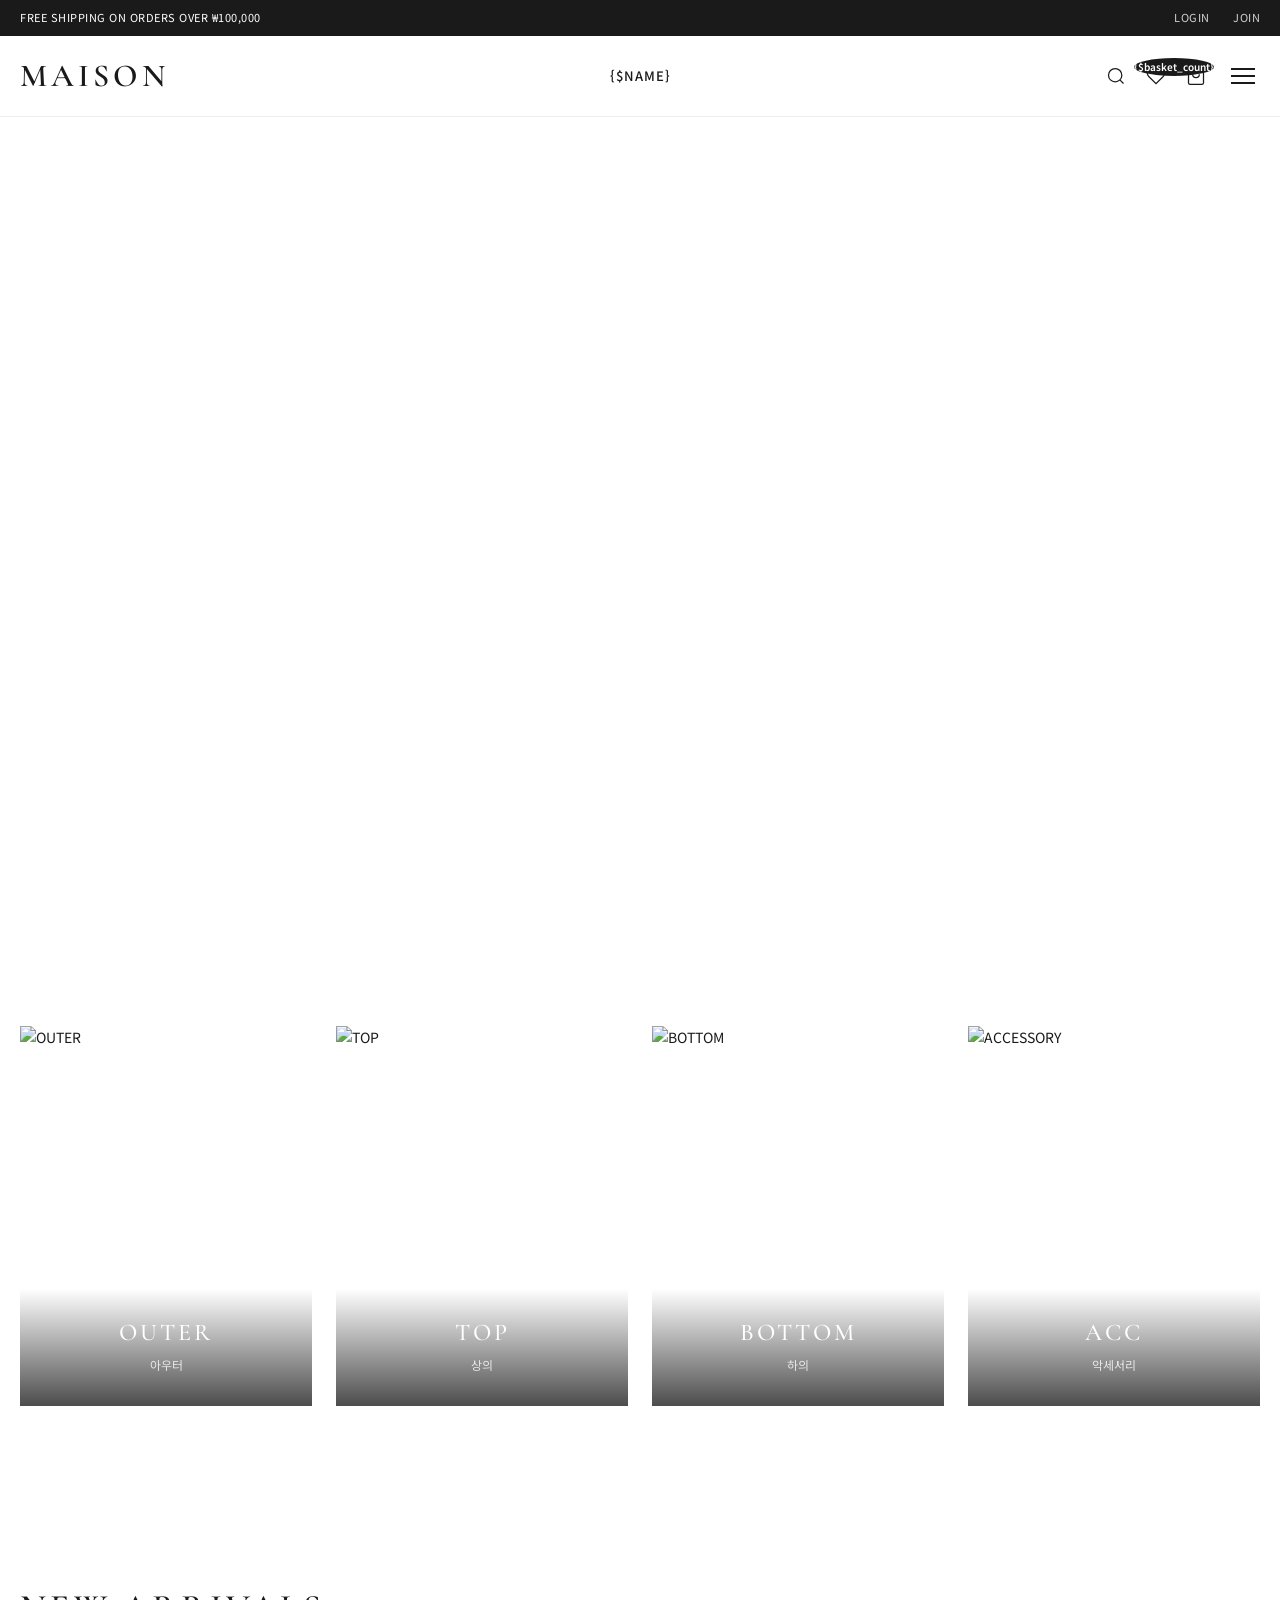
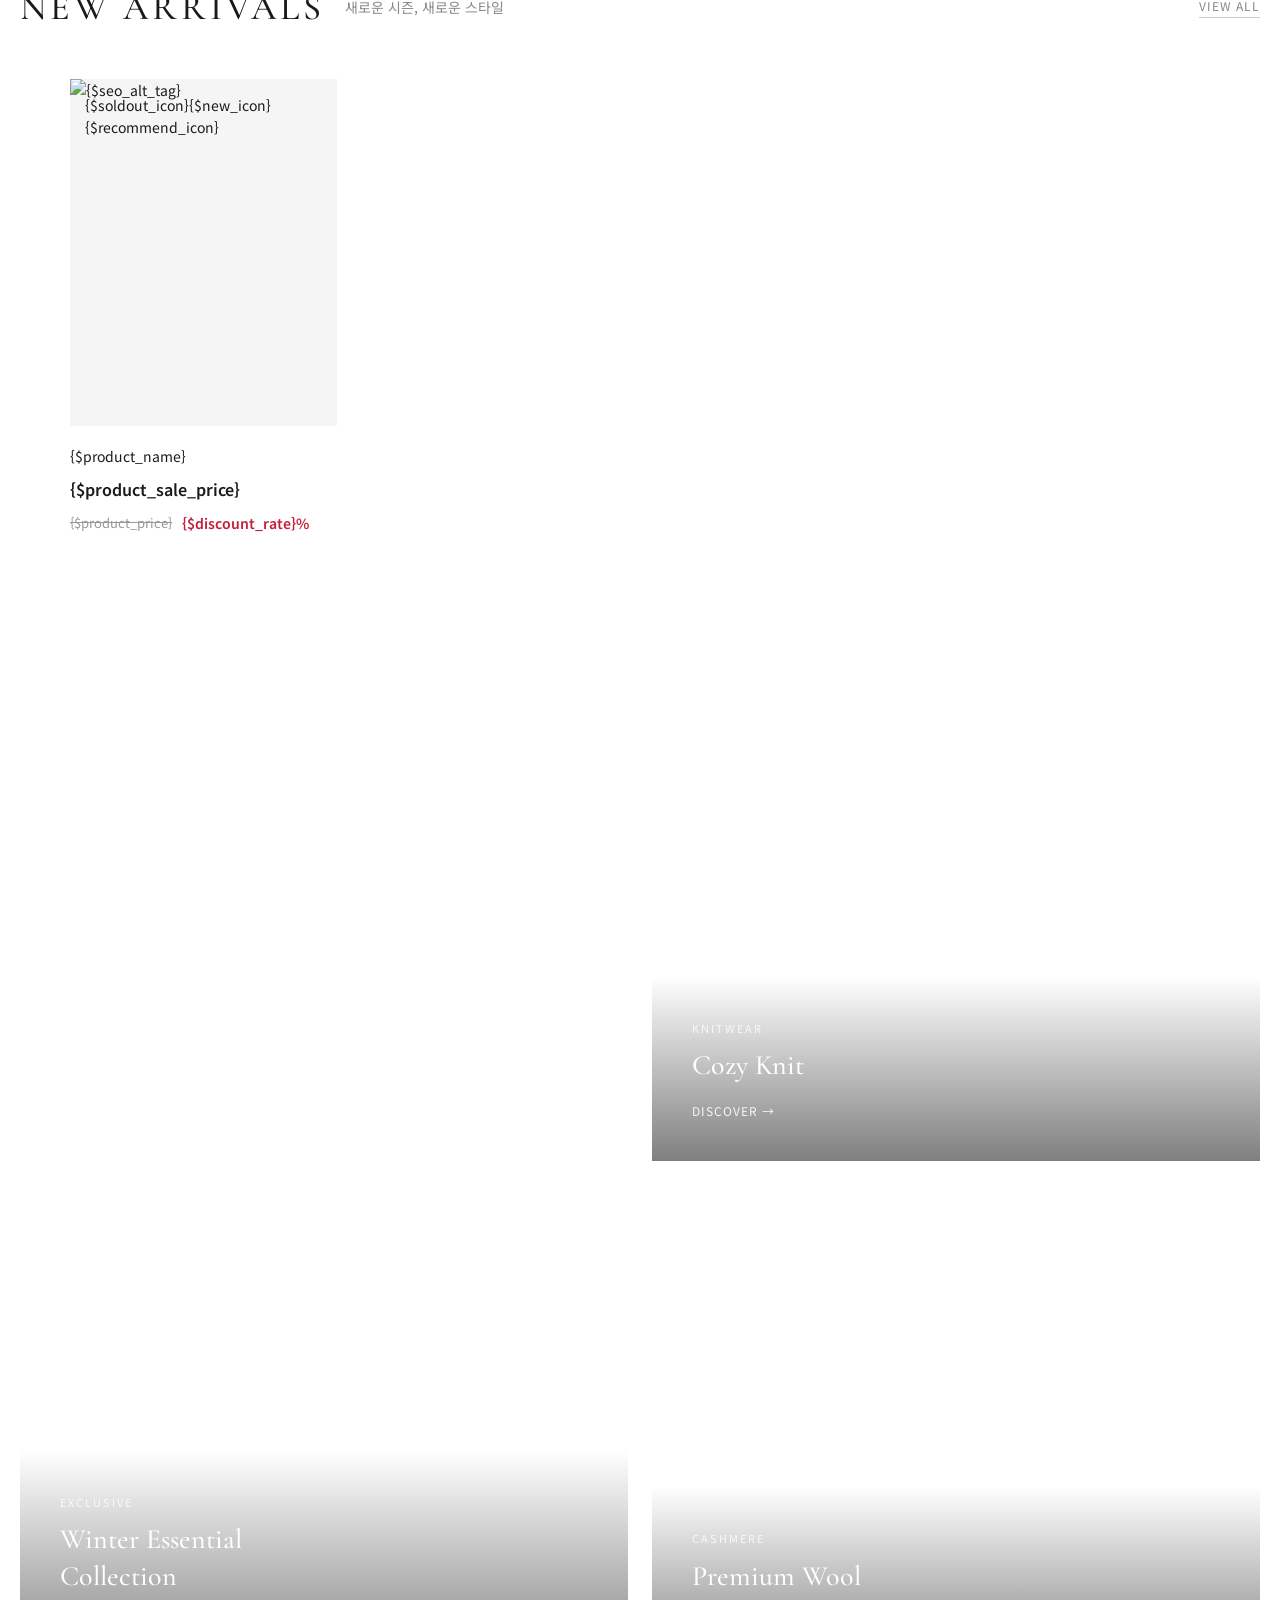
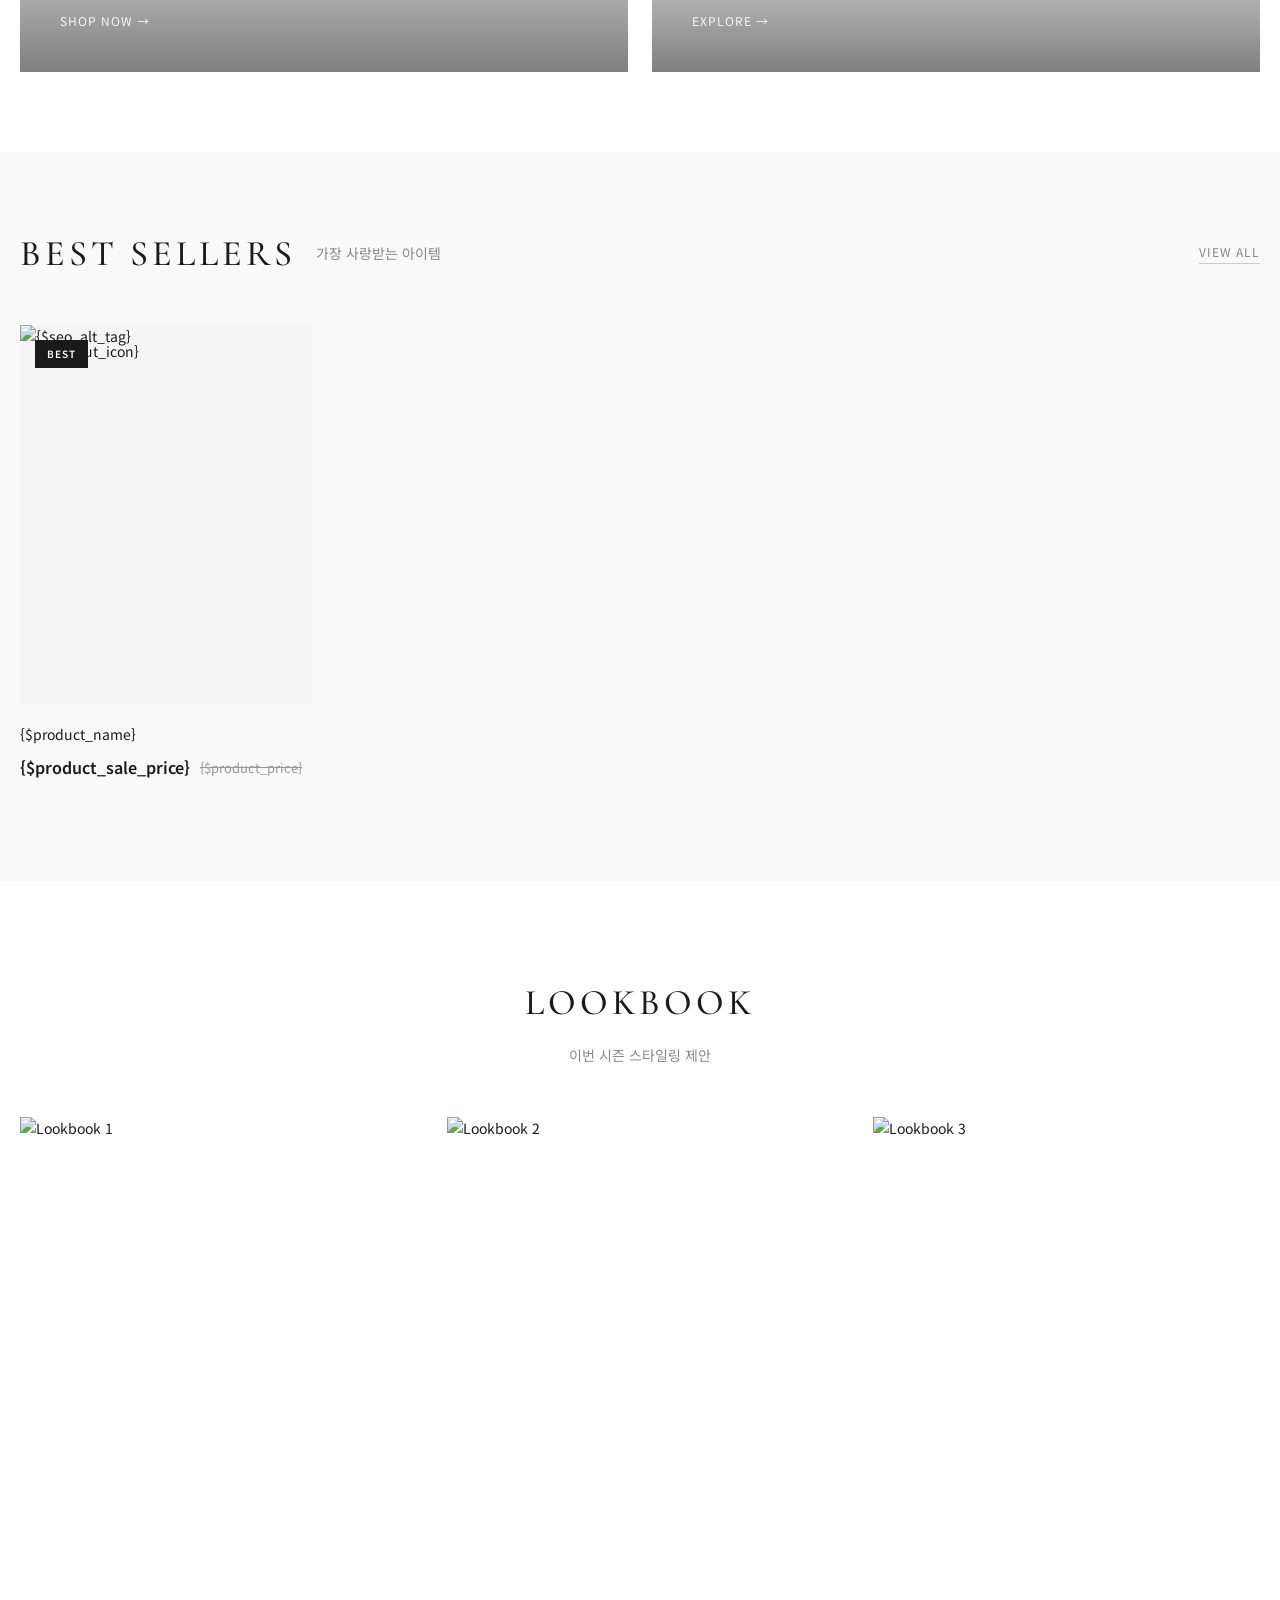
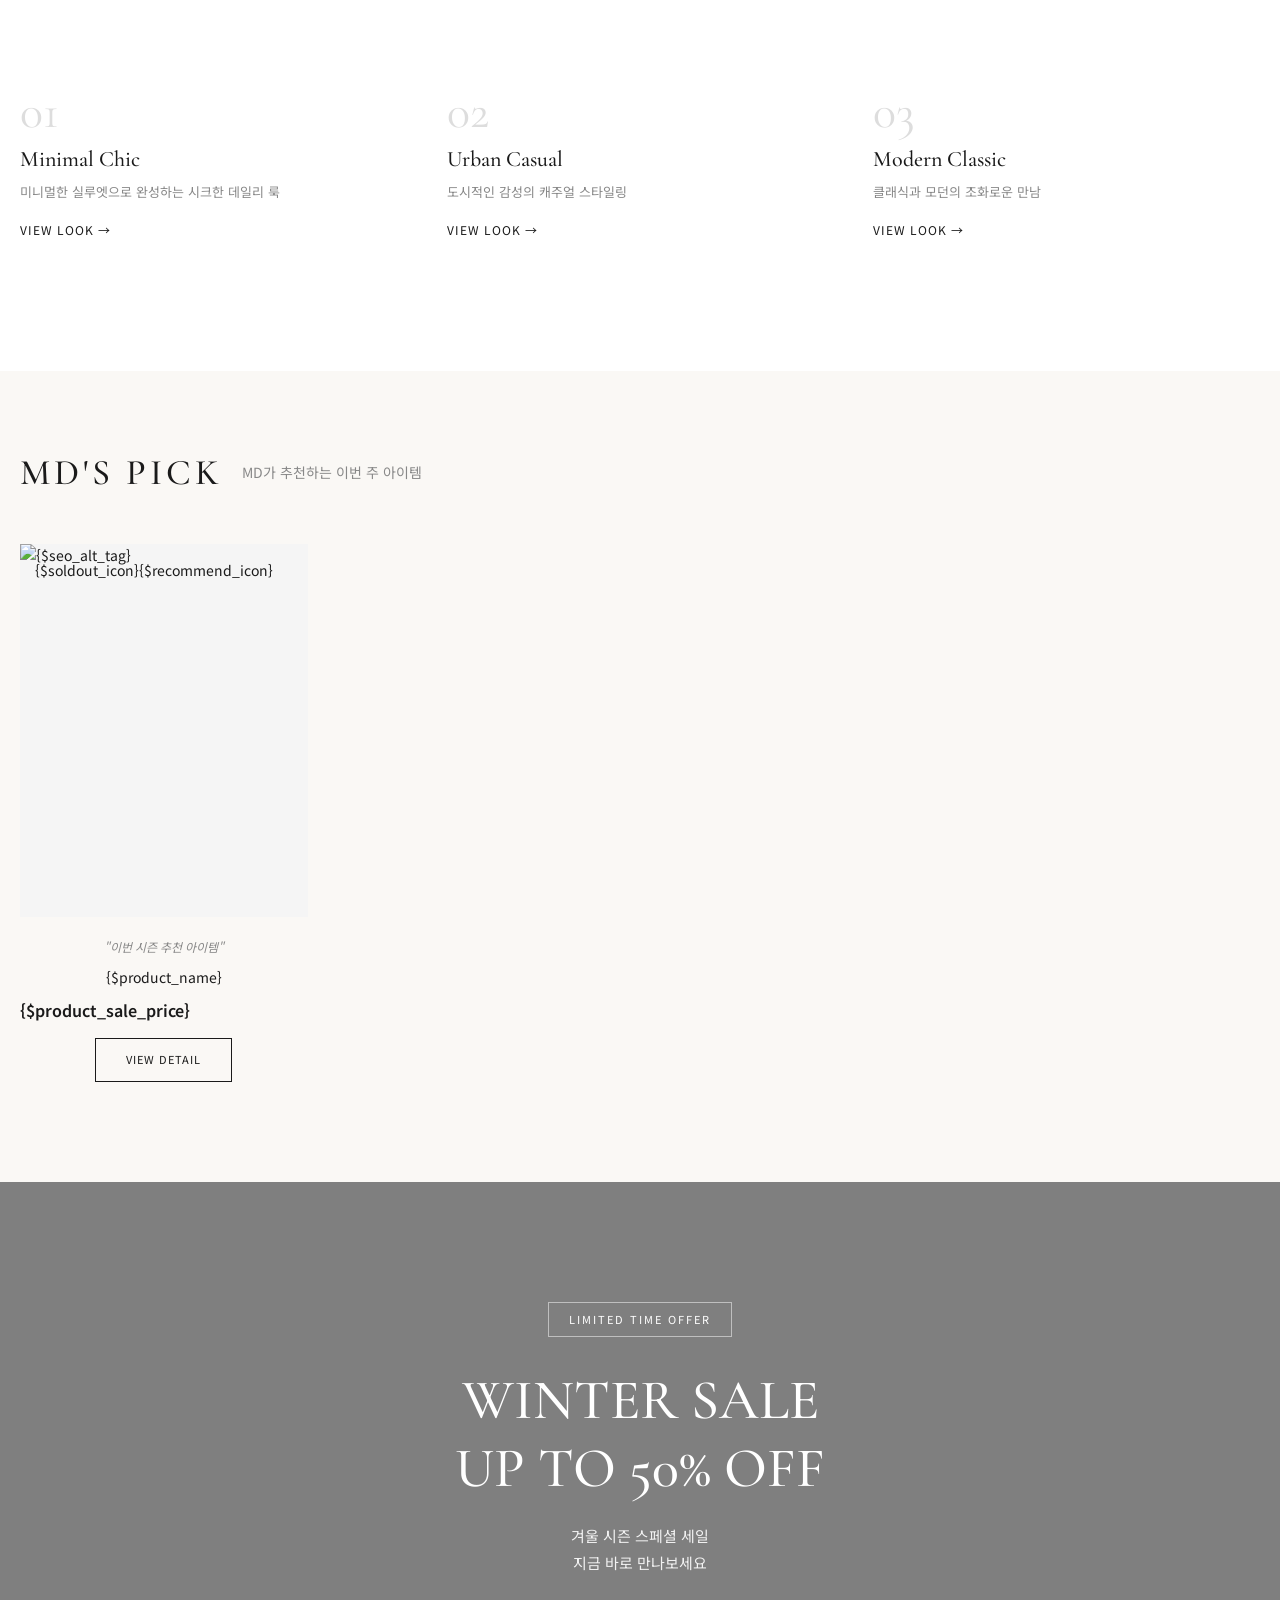
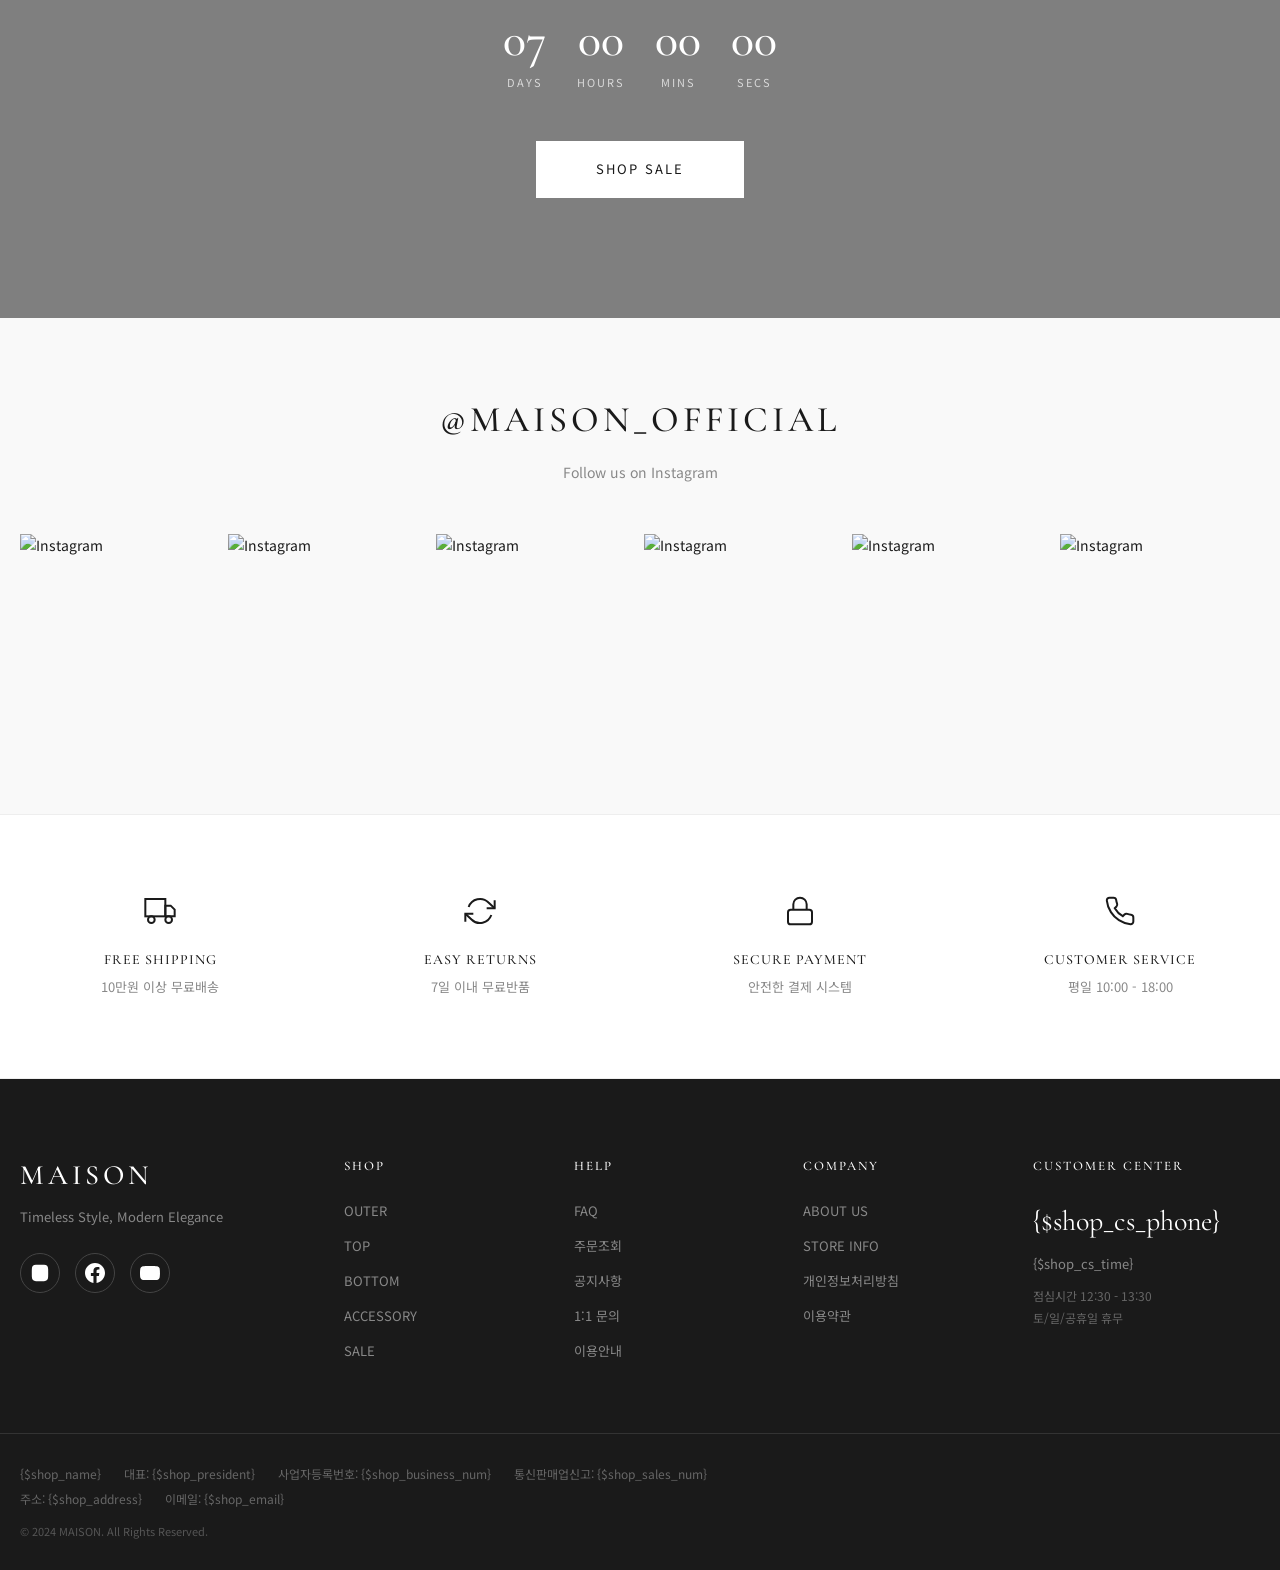
==== commit 059440de: "fix: Correct CSS path and action button syntax for Cafe24 - Change CSS path from /skin/layout/css/ma" ====
--- a/index.html
+++ b/index.html
@@ -5,7 +5,7 @@
   <meta name="viewport" content="width=device-width, initial-scale=1.0">
   <title>MAISON - Premium Fashion Store</title>
   <link rel="stylesheet" href="https://cdn.jsdelivr.net/npm/swiper@11/swiper-bundle.min.css">
-  <link rel="stylesheet" href="/skin/layout/css/main.css">
+  <link rel="stylesheet" href="/css/main.css">
   <link rel="preconnect" href="https://fonts.googleapis.com">
   <link href="https://fonts.googleapis.com/css2?family=Cormorant+Garamond:wght@400;500;600&family=Noto+Sans+KR:wght@300;400;500;600&display=swap" rel="stylesheet">
 </head>
@@ -210,16 +210,16 @@
                 {$soldout_icon}{$new_icon}{$recommend_icon}
               </div>
               <div class="product-actions">
-                <button type="button" class="btn-wish" onclick="{$action_wishlist}">
+                <a href="#none" class="btn-wish" title="관심상품">{$action_wishlist}
                   <svg width="18" height="18" viewBox="0 0 24 24" fill="none" stroke="currentColor" stroke-width="1.5">
                     <path d="M20.84 4.61a5.5 5.5 0 0 0-7.78 0L12 5.67l-1.06-1.06a5.5 5.5 0 0 0-7.78 7.78l1.06 1.06L12 21.23l7.78-7.78 1.06-1.06a5.5 5.5 0 0 0 0-7.78z"/>
                   </svg>
-                </button>
-                <button type="button" class="btn-cart" onclick="{$action_basket}">
+                </a>
+                <a href="#none" class="btn-cart" title="장바구니">{$action_basket}
                   <svg width="18" height="18" viewBox="0 0 24 24" fill="none" stroke="currentColor" stroke-width="1.5">
                     <path d="M6 2L3 6v14a2 2 0 0 0 2 2h14a2 2 0 0 0 2-2V6l-3-4z"/><line x1="3" y1="6" x2="21" y2="6"/><path d="M16 10a4 4 0 0 1-8 0"/>
                   </svg>
-                </button>
+                </a>
               </div>
             </div>
             <div class="product-info">
@@ -295,16 +295,16 @@
                 {$soldout_icon}
               </div>
               <div class="product-actions">
-                <button type="button" class="btn-wish" onclick="{$action_wishlist}">
+                <a href="#none" class="btn-wish" title="관심상품">{$action_wishlist}
                   <svg width="18" height="18" viewBox="0 0 24 24" fill="none" stroke="currentColor" stroke-width="1.5">
                     <path d="M20.84 4.61a5.5 5.5 0 0 0-7.78 0L12 5.67l-1.06-1.06a5.5 5.5 0 0 0-7.78 7.78l1.06 1.06L12 21.23l7.78-7.78 1.06-1.06a5.5 5.5 0 0 0 0-7.78z"/>
                   </svg>
-                </button>
-                <button type="button" class="btn-cart" onclick="{$action_basket}">
+                </a>
+                <a href="#none" class="btn-cart" title="장바구니">{$action_basket}
                   <svg width="18" height="18" viewBox="0 0 24 24" fill="none" stroke="currentColor" stroke-width="1.5">
                     <path d="M6 2L3 6v14a2 2 0 0 0 2 2h14a2 2 0 0 0 2-2V6l-3-4z"/><line x1="3" y1="6" x2="21" y2="6"/><path d="M16 10a4 4 0 0 1-8 0"/>
                   </svg>
-                </button>
+                </a>
               </div>
             </div>
             <div class="product-info">
--- a/css/main.css
+++ b/css/main.css
@@ -0,0 +1,2067 @@
+/* ========================================
+   MAISON - Premium Fashion Store
+   Modern & Elegant Clothing Mall CSS
+======================================== */
+
+/* ========== CAFE24 MODULE DISPLAY ========== */
+/* 로그인/로그아웃 상태 표시 */
+.xans-logged-out { display: block; }
+.xans-logged-in { display: none; }
+.xans-member-var-name .xans-logged-out { display: none; }
+.xans-member-var-name .xans-logged-in { display: block; }
+
+/* 조건부 표시 - 값이 없으면 숨김 */
+.displaynone,
+[class*="display"] .displaynone,
+.xans-product-listitem li:empty,
+.product-icons:empty,
+.price-origin:empty,
+.discount-rate:empty {
+  display: none !important;
+}
+
+/* ========== RESET & BASE ========== */
+*,
+*::before,
+*::after {
+  box-sizing: border-box;
+  margin: 0;
+  padding: 0;
+}
+
+html {
+  scroll-behavior: smooth;
+}
+
+body {
+  font-family: 'Noto Sans KR', -apple-system, BlinkMacSystemFont, sans-serif;
+  font-size: 14px;
+  font-weight: 400;
+  line-height: 1.6;
+  color: #1a1a1a;
+  background: #fff;
+  -webkit-font-smoothing: antialiased;
+}
+
+a {
+  color: inherit;
+  text-decoration: none;
+  transition: color 0.3s ease;
+}
+
+a:hover {
+  color: #666;
+}
+
+ul, ol {
+  list-style: none;
+}
+
+img {
+  max-width: 100%;
+  height: auto;
+  display: block;
+}
+
+button {
+  background: none;
+  border: none;
+  cursor: pointer;
+  font-family: inherit;
+}
+
+input, textarea, select {
+  font-family: inherit;
+  font-size: inherit;
+}
+
+.container {
+  max-width: 1400px;
+  margin: 0 auto;
+  padding: 0 20px;
+}
+
+/* ========== TYPOGRAPHY ========== */
+h1, h2, h3, h4, h5, h6 {
+  font-family: 'Cormorant Garamond', 'Noto Sans KR', serif;
+  font-weight: 500;
+  line-height: 1.2;
+}
+
+/* ========== HEADER ========== */
+.header {
+  position: fixed;
+  top: 0;
+  left: 0;
+  width: 100%;
+  z-index: 1000;
+  background: #fff;
+  transition: all 0.3s ease;
+}
+
+.header.scrolled {
+  box-shadow: 0 2px 20px rgba(0, 0, 0, 0.08);
+}
+
+/* Header Top */
+.header-top {
+  background: #1a1a1a;
+  color: #fff;
+  font-size: 11px;
+  letter-spacing: 0.5px;
+}
+
+.header-top .container {
+  display: flex;
+  justify-content: space-between;
+  align-items: center;
+  height: 36px;
+}
+
+.header-top__right a {
+  color: #fff;
+  margin-left: 20px;
+  opacity: 0.8;
+  transition: opacity 0.3s;
+}
+
+.header-top__right a:hover {
+  opacity: 1;
+  color: #fff;
+}
+
+.header-top__right span {
+  margin-right: 10px;
+  opacity: 0.8;
+}
+
+/* Header Main */
+.header-main {
+  border-bottom: 1px solid #eee;
+}
+
+.header-main .container {
+  display: flex;
+  align-items: center;
+  justify-content: space-between;
+  height: 80px;
+}
+
+/* Logo */
+.logo a {
+  font-family: 'Cormorant Garamond', serif;
+  font-size: 32px;
+  font-weight: 600;
+  letter-spacing: 4px;
+  color: #1a1a1a;
+}
+
+.logo a:hover {
+  color: #1a1a1a;
+}
+
+/* GNB */
+.gnb {
+  position: absolute;
+  left: 50%;
+  transform: translateX(-50%);
+}
+
+.gnb__list {
+  display: flex;
+  gap: 40px;
+}
+
+.gnb__item {
+  position: relative;
+}
+
+.gnb__link {
+  display: block;
+  padding: 28px 0;
+  font-size: 13px;
+  font-weight: 500;
+  letter-spacing: 1px;
+  text-transform: uppercase;
+}
+
+.gnb__link:hover {
+  color: #1a1a1a;
+}
+
+.gnb__link::after {
+  content: '';
+  position: absolute;
+  bottom: 24px;
+  left: 0;
+  width: 0;
+  height: 1px;
+  background: #1a1a1a;
+  transition: width 0.3s ease;
+}
+
+.gnb__item:hover .gnb__link::after {
+  width: 100%;
+}
+
+/* Sub Category */
+.gnb__sub {
+  position: absolute;
+  top: 100%;
+  left: 50%;
+  transform: translateX(-50%);
+  min-width: 180px;
+  background: #fff;
+  box-shadow: 0 10px 40px rgba(0, 0, 0, 0.1);
+  padding: 20px 0;
+  opacity: 0;
+  visibility: hidden;
+  transition: all 0.3s ease;
+}
+
+.gnb__item:hover .gnb__sub {
+  opacity: 1;
+  visibility: visible;
+}
+
+.gnb__sub li {
+  text-align: center;
+}
+
+.gnb__sub a {
+  display: block;
+  padding: 10px 30px;
+  font-size: 13px;
+  color: #666;
+}
+
+.gnb__sub a:hover {
+  color: #1a1a1a;
+  background: #f8f8f8;
+}
+
+/* Header Utility */
+.header-util {
+  display: flex;
+  align-items: center;
+  gap: 20px;
+}
+
+.header-util a,
+.header-util button {
+  display: flex;
+  align-items: center;
+  justify-content: center;
+  color: #1a1a1a;
+  transition: transform 0.3s ease;
+}
+
+.header-util a:hover,
+.header-util button:hover {
+  transform: scale(1.1);
+  color: #1a1a1a;
+}
+
+/* Search Layer */
+.util-search {
+  position: relative;
+}
+
+.search-layer {
+  position: absolute;
+  top: 100%;
+  right: 0;
+  width: 300px;
+  padding: 20px;
+  background: #fff;
+  box-shadow: 0 10px 40px rgba(0, 0, 0, 0.1);
+  opacity: 0;
+  visibility: hidden;
+  transform: translateY(10px);
+  transition: all 0.3s ease;
+}
+
+.search-layer.active {
+  opacity: 1;
+  visibility: visible;
+  transform: translateY(0);
+}
+
+.search-layer form {
+  display: flex;
+  border-bottom: 2px solid #1a1a1a;
+}
+
+.search-layer input {
+  flex: 1;
+  padding: 12px 0;
+  border: none;
+  outline: none;
+  font-size: 14px;
+}
+
+.search-layer button {
+  padding: 12px;
+}
+
+/* Cart Count */
+.util-cart {
+  position: relative;
+}
+
+.cart-count {
+  position: absolute;
+  top: -8px;
+  right: -8px;
+  min-width: 18px;
+  height: 18px;
+  background: #1a1a1a;
+  color: #fff;
+  font-size: 10px;
+  font-weight: 600;
+  display: flex;
+  align-items: center;
+  justify-content: center;
+  border-radius: 50%;
+}
+
+/* Mobile Menu Button */
+.btn-menu {
+  display: none;
+  flex-direction: column;
+  gap: 5px;
+  padding: 5px;
+}
+
+.btn-menu span {
+  display: block;
+  width: 24px;
+  height: 2px;
+  background: #1a1a1a;
+  transition: all 0.3s ease;
+}
+
+.btn-menu.active span:nth-child(1) {
+  transform: rotate(45deg) translate(5px, 5px);
+}
+
+.btn-menu.active span:nth-child(2) {
+  opacity: 0;
+}
+
+.btn-menu.active span:nth-child(3) {
+  transform: rotate(-45deg) translate(5px, -5px);
+}
+
+/* ========== MAIN VISUAL ========== */
+.main-visual {
+  margin-top: 116px;
+}
+
+.main-slider {
+  position: relative;
+  height: 90vh;
+  min-height: 600px;
+  max-height: 900px;
+}
+
+.main-slider .swiper-slide {
+  overflow: hidden;
+}
+
+.slide-content {
+  position: relative;
+  width: 100%;
+  height: 100%;
+}
+
+.slide-bg {
+  position: absolute;
+  top: 0;
+  left: 0;
+  width: 100%;
+  height: 100%;
+  background-size: cover;
+  background-position: center;
+  transform: scale(1.1);
+  transition: transform 8s ease-out;
+}
+
+.swiper-slide-active .slide-bg {
+  transform: scale(1);
+}
+
+.slide-text {
+  position: absolute;
+  top: 50%;
+  left: 10%;
+  transform: translateY(-50%);
+  color: #fff;
+  z-index: 10;
+}
+
+.slide-text .subtitle {
+  display: block;
+  font-size: 12px;
+  letter-spacing: 3px;
+  margin-bottom: 20px;
+  opacity: 0;
+  transform: translateY(20px);
+  animation: fadeInUp 0.8s ease forwards 0.3s;
+}
+
+.slide-text .title {
+  font-family: 'Cormorant Garamond', serif;
+  font-size: 72px;
+  font-weight: 400;
+  line-height: 1.1;
+  margin-bottom: 20px;
+  opacity: 0;
+  transform: translateY(30px);
+  animation: fadeInUp 0.8s ease forwards 0.5s;
+}
+
+.slide-text .desc {
+  font-size: 16px;
+  font-weight: 300;
+  margin-bottom: 40px;
+  opacity: 0;
+  transform: translateY(20px);
+  animation: fadeInUp 0.8s ease forwards 0.7s;
+}
+
+.slide-text .btn-more {
+  display: inline-block;
+  padding: 16px 48px;
+  border: 1px solid #fff;
+  font-size: 12px;
+  letter-spacing: 2px;
+  color: #fff;
+  background: transparent;
+  opacity: 0;
+  transform: translateY(20px);
+  animation: fadeInUp 0.8s ease forwards 0.9s;
+  transition: all 0.4s ease;
+}
+
+.slide-text .btn-more:hover {
+  background: #fff;
+  color: #1a1a1a;
+}
+
+@keyframes fadeInUp {
+  to {
+    opacity: 1;
+    transform: translateY(0);
+  }
+}
+
+/* Slider Navigation */
+.main-slider .swiper-button-prev,
+.main-slider .swiper-button-next {
+  width: 60px;
+  height: 60px;
+  color: #fff;
+}
+
+.main-slider .swiper-button-prev::after,
+.main-slider .swiper-button-next::after {
+  font-size: 20px;
+}
+
+.main-slider .swiper-pagination-bullet {
+  width: 40px;
+  height: 3px;
+  border-radius: 0;
+  background: rgba(255, 255, 255, 0.5);
+  opacity: 1;
+}
+
+.main-slider .swiper-pagination-bullet-active {
+  background: #fff;
+}
+
+/* ========== CATEGORY SECTION ========== */
+.category-section {
+  padding: 100px 0;
+}
+
+.category-grid {
+  display: grid;
+  grid-template-columns: repeat(4, 1fr);
+  gap: 24px;
+}
+
+.category-item {
+  position: relative;
+  overflow: hidden;
+}
+
+.category-img {
+  position: relative;
+  padding-top: 130%;
+  overflow: hidden;
+}
+
+.category-img img {
+  position: absolute;
+  top: 0;
+  left: 0;
+  width: 100%;
+  height: 100%;
+  object-fit: cover;
+  transition: transform 0.6s ease;
+}
+
+.category-item:hover .category-img img {
+  transform: scale(1.05);
+}
+
+.category-info {
+  position: absolute;
+  bottom: 0;
+  left: 0;
+  width: 100%;
+  padding: 30px;
+  background: linear-gradient(transparent, rgba(0, 0, 0, 0.7));
+  color: #fff;
+  text-align: center;
+}
+
+.category-info h3 {
+  font-size: 24px;
+  letter-spacing: 3px;
+  margin-bottom: 5px;
+}
+
+.category-info span {
+  font-size: 12px;
+  opacity: 0.8;
+}
+
+/* ========== PRODUCT SECTION ========== */
+.product-section {
+  padding: 80px 0;
+}
+
+.product-section.best-sellers {
+  background: #f9f9f9;
+}
+
+.product-section.mds-pick {
+  background: #faf8f5;
+}
+
+/* Section Header */
+.section-header {
+  display: flex;
+  align-items: center;
+  margin-bottom: 50px;
+  gap: 20px;
+}
+
+.section-header.center {
+  flex-direction: column;
+  text-align: center;
+}
+
+.section-title {
+  font-size: 36px;
+  letter-spacing: 4px;
+}
+
+.section-desc {
+  color: #888;
+  font-size: 14px;
+}
+
+.btn-view-all {
+  margin-left: auto;
+  font-size: 12px;
+  letter-spacing: 1px;
+  color: #888;
+  border-bottom: 1px solid #ccc;
+  padding-bottom: 2px;
+  transition: all 0.3s ease;
+}
+
+.btn-view-all:hover {
+  color: #1a1a1a;
+  border-color: #1a1a1a;
+}
+
+/* Product List */
+.product-list {
+  display: flex;
+  flex-wrap: wrap;
+}
+
+.product-list.grid {
+  display: grid;
+  grid-template-columns: repeat(4, 1fr);
+  gap: 40px 24px;
+}
+
+/* Product Item */
+.product-item {
+  position: relative;
+}
+
+.product-thumb {
+  position: relative;
+  overflow: hidden;
+  background: #f5f5f5;
+}
+
+.product-thumb::before {
+  content: '';
+  display: block;
+  padding-top: 130%;
+}
+
+.thumb-img {
+  position: absolute;
+  top: 0;
+  left: 0;
+  width: 100%;
+  height: 100%;
+  object-fit: cover;
+  transition: opacity 0.5s ease;
+}
+
+.thumb-img.hover {
+  opacity: 0;
+}
+
+.product-item:hover .thumb-img:not(.hover) {
+  opacity: 0;
+}
+
+.product-item:hover .thumb-img.hover {
+  opacity: 1;
+}
+
+/* Product Icons */
+.product-icons {
+  position: absolute;
+  top: 15px;
+  left: 15px;
+  display: flex;
+  gap: 8px;
+}
+
+.product-icons span,
+.rank-badge {
+  display: inline-block;
+  padding: 6px 12px;
+  font-size: 10px;
+  font-weight: 600;
+  letter-spacing: 1px;
+  background: #1a1a1a;
+  color: #fff;
+}
+
+.rank-badge {
+  position: absolute;
+  top: 15px;
+  left: 15px;
+  z-index: 5;
+}
+
+/* Product Actions */
+.product-actions {
+  position: absolute;
+  bottom: 0;
+  left: 0;
+  width: 100%;
+  display: flex;
+  justify-content: center;
+  gap: 10px;
+  padding: 20px;
+  background: linear-gradient(transparent, rgba(0, 0, 0, 0.3));
+  opacity: 0;
+  transform: translateY(10px);
+  transition: all 0.3s ease;
+}
+
+.product-item:hover .product-actions {
+  opacity: 1;
+  transform: translateY(0);
+}
+
+.product-actions a {
+  display: flex;
+  align-items: center;
+  justify-content: center;
+  width: 44px;
+  height: 44px;
+  background: #fff;
+  border-radius: 50%;
+  color: #1a1a1a;
+  transition: all 0.3s ease;
+}
+
+.product-actions a:hover {
+  background: #1a1a1a;
+  color: #fff;
+}
+
+/* Product Info */
+.product-info {
+  padding: 20px 0;
+}
+
+.product-name {
+  font-size: 14px;
+  font-weight: 400;
+  margin-bottom: 10px;
+  line-height: 1.5;
+}
+
+.product-name a:hover {
+  color: #1a1a1a;
+}
+
+.product-price {
+  display: flex;
+  align-items: center;
+  gap: 10px;
+  flex-wrap: wrap;
+}
+
+.price-sale {
+  font-size: 16px;
+  font-weight: 600;
+}
+
+.price-origin {
+  font-size: 13px;
+  color: #999;
+}
+
+.discount-rate {
+  font-size: 14px;
+  font-weight: 600;
+  color: #c41e3a;
+}
+
+/* Product Colors */
+.product-colors {
+  display: flex;
+  gap: 6px;
+  margin-top: 12px;
+}
+
+.product-colors li {
+  width: 14px;
+  height: 14px;
+  border-radius: 50%;
+  border: 1px solid #ddd;
+}
+
+/* MD's Pick */
+.mds-grid .product-list {
+  display: grid;
+  grid-template-columns: repeat(4, 1fr);
+  gap: 30px;
+}
+
+.mds-grid .product-item.large {
+  grid-column: span 1;
+}
+
+.mds-grid .product-info {
+  text-align: center;
+}
+
+.md-comment {
+  display: block;
+  font-size: 12px;
+  font-style: italic;
+  color: #888;
+  margin-bottom: 10px;
+}
+
+.btn-detail {
+  display: inline-block;
+  margin-top: 15px;
+  padding: 12px 30px;
+  border: 1px solid #1a1a1a;
+  font-size: 11px;
+  letter-spacing: 1px;
+  transition: all 0.3s ease;
+}
+
+.btn-detail:hover {
+  background: #1a1a1a;
+  color: #fff;
+}
+
+/* ========== BANNER SECTION ========== */
+.banner-section {
+  padding: 40px 0 80px;
+}
+
+.banner-grid {
+  display: grid;
+  grid-template-columns: 1fr 1fr;
+  grid-template-rows: auto auto;
+  gap: 24px;
+}
+
+.banner-item {
+  position: relative;
+  overflow: hidden;
+  display: block;
+}
+
+.banner-large {
+  grid-row: span 2;
+}
+
+.banner-bg {
+  width: 100%;
+  padding-top: 100%;
+  background-size: cover;
+  background-position: center;
+  transition: transform 0.6s ease;
+}
+
+.banner-large .banner-bg {
+  padding-top: 100%;
+}
+
+.banner-small .banner-bg {
+  padding-top: 80%;
+}
+
+.banner-item:hover .banner-bg {
+  transform: scale(1.05);
+}
+
+.banner-content {
+  position: absolute;
+  bottom: 0;
+  left: 0;
+  width: 100%;
+  padding: 40px;
+  color: #fff;
+  background: linear-gradient(transparent, rgba(0, 0, 0, 0.5));
+}
+
+.banner-label {
+  display: inline-block;
+  font-size: 11px;
+  letter-spacing: 2px;
+  margin-bottom: 10px;
+  opacity: 0.8;
+}
+
+.banner-title {
+  font-size: 28px;
+  line-height: 1.3;
+  margin-bottom: 15px;
+}
+
+.banner-link {
+  font-size: 12px;
+  letter-spacing: 1px;
+  opacity: 0.9;
+  transition: opacity 0.3s;
+}
+
+.banner-item:hover .banner-link {
+  opacity: 1;
+}
+
+/* ========== LOOKBOOK SECTION ========== */
+.lookbook-section {
+  padding: 100px 0;
+  background: #fff;
+}
+
+.lookbook-grid {
+  display: grid;
+  grid-template-columns: repeat(3, 1fr);
+  gap: 40px;
+}
+
+.lookbook-item {
+  position: relative;
+}
+
+.lookbook-img {
+  position: relative;
+  overflow: hidden;
+}
+
+.lookbook-img::before {
+  content: '';
+  display: block;
+  padding-top: 140%;
+}
+
+.lookbook-img img {
+  position: absolute;
+  top: 0;
+  left: 0;
+  width: 100%;
+  height: 100%;
+  object-fit: cover;
+  transition: transform 0.6s ease;
+}
+
+.lookbook-item:hover .lookbook-img img {
+  transform: scale(1.05);
+}
+
+.lookbook-info {
+  padding: 30px 0;
+}
+
+.lookbook-num {
+  display: block;
+  font-family: 'Cormorant Garamond', serif;
+  font-size: 48px;
+  color: #ddd;
+  line-height: 1;
+  margin-bottom: 10px;
+}
+
+.lookbook-title {
+  font-size: 22px;
+  margin-bottom: 10px;
+}
+
+.lookbook-desc {
+  font-size: 13px;
+  color: #888;
+  margin-bottom: 15px;
+}
+
+.lookbook-link {
+  font-size: 12px;
+  letter-spacing: 1px;
+  color: #1a1a1a;
+}
+
+/* ========== SPECIAL OFFER ========== */
+.special-offer {
+  position: relative;
+  padding: 120px 0;
+  overflow: hidden;
+}
+
+.offer-bg {
+  position: absolute;
+  top: 0;
+  left: 0;
+  width: 100%;
+  height: 100%;
+  background-size: cover;
+  background-position: center;
+  background-attachment: fixed;
+}
+
+.offer-bg::after {
+  content: '';
+  position: absolute;
+  top: 0;
+  left: 0;
+  width: 100%;
+  height: 100%;
+  background: rgba(0, 0, 0, 0.5);
+}
+
+.offer-content {
+  position: relative;
+  z-index: 10;
+  text-align: center;
+  color: #fff;
+}
+
+.offer-label {
+  display: inline-block;
+  padding: 8px 20px;
+  border: 1px solid rgba(255, 255, 255, 0.5);
+  font-size: 11px;
+  letter-spacing: 2px;
+  margin-bottom: 30px;
+}
+
+.offer-title {
+  font-family: 'Cormorant Garamond', serif;
+  font-size: 56px;
+  line-height: 1.2;
+  margin-bottom: 20px;
+}
+
+.offer-desc {
+  font-size: 15px;
+  line-height: 1.8;
+  opacity: 0.9;
+  margin-bottom: 40px;
+}
+
+.offer-timer {
+  display: flex;
+  justify-content: center;
+  gap: 30px;
+  margin-bottom: 50px;
+}
+
+.timer-item {
+  display: flex;
+  flex-direction: column;
+  align-items: center;
+}
+
+.timer-num {
+  font-family: 'Cormorant Garamond', serif;
+  font-size: 48px;
+  font-weight: 500;
+  line-height: 1;
+}
+
+.timer-label {
+  font-size: 11px;
+  letter-spacing: 2px;
+  opacity: 0.7;
+  margin-top: 10px;
+}
+
+.btn-offer {
+  display: inline-block;
+  padding: 18px 60px;
+  background: #fff;
+  color: #1a1a1a;
+  font-size: 13px;
+  letter-spacing: 2px;
+  transition: all 0.4s ease;
+}
+
+.btn-offer:hover {
+  background: #1a1a1a;
+  color: #fff;
+}
+
+/* ========== INSTAGRAM SECTION ========== */
+.instagram-section {
+  padding: 80px 0;
+  background: #f9f9f9;
+}
+
+.instagram-grid {
+  display: grid;
+  grid-template-columns: repeat(6, 1fr);
+  gap: 8px;
+}
+
+.insta-item {
+  position: relative;
+  overflow: hidden;
+}
+
+.insta-item::before {
+  content: '';
+  display: block;
+  padding-top: 100%;
+}
+
+.insta-item img {
+  position: absolute;
+  top: 0;
+  left: 0;
+  width: 100%;
+  height: 100%;
+  object-fit: cover;
+  transition: transform 0.4s ease;
+}
+
+.insta-item:hover img {
+  transform: scale(1.1);
+}
+
+.insta-overlay {
+  position: absolute;
+  top: 0;
+  left: 0;
+  width: 100%;
+  height: 100%;
+  display: flex;
+  align-items: center;
+  justify-content: center;
+  background: rgba(0, 0, 0, 0.4);
+  color: #fff;
+  opacity: 0;
+  transition: opacity 0.3s ease;
+}
+
+.insta-item:hover .insta-overlay {
+  opacity: 1;
+}
+
+/* ========== SERVICE SECTION ========== */
+.service-section {
+  padding: 80px 0;
+  border-top: 1px solid #eee;
+  border-bottom: 1px solid #eee;
+}
+
+.service-grid {
+  display: grid;
+  grid-template-columns: repeat(4, 1fr);
+  gap: 40px;
+}
+
+.service-item {
+  text-align: center;
+}
+
+.service-icon {
+  margin-bottom: 20px;
+  color: #1a1a1a;
+}
+
+.service-title {
+  font-size: 14px;
+  letter-spacing: 1px;
+  margin-bottom: 8px;
+}
+
+.service-desc {
+  font-size: 13px;
+  color: #888;
+}
+
+/* ========== FOOTER ========== */
+.footer {
+  background: #1a1a1a;
+  color: #fff;
+}
+
+.footer-top {
+  padding: 80px 0 60px;
+}
+
+.footer-grid {
+  display: grid;
+  grid-template-columns: 1.5fr 1fr 1fr 1fr 1.2fr;
+  gap: 40px;
+}
+
+.footer-col.brand {
+  padding-right: 40px;
+}
+
+.footer-logo {
+  font-family: 'Cormorant Garamond', serif;
+  font-size: 28px;
+  letter-spacing: 4px;
+  margin-bottom: 15px;
+}
+
+.footer-slogan {
+  font-size: 13px;
+  color: #888;
+  margin-bottom: 25px;
+}
+
+.footer-social {
+  display: flex;
+  gap: 15px;
+}
+
+.footer-social a {
+  display: flex;
+  align-items: center;
+  justify-content: center;
+  width: 40px;
+  height: 40px;
+  border: 1px solid #444;
+  border-radius: 50%;
+  color: #fff;
+  transition: all 0.3s ease;
+}
+
+.footer-social a:hover {
+  background: #fff;
+  border-color: #fff;
+  color: #1a1a1a;
+}
+
+.footer-title {
+  font-size: 13px;
+  letter-spacing: 2px;
+  margin-bottom: 25px;
+  color: #fff;
+}
+
+.footer-links li {
+  margin-bottom: 12px;
+}
+
+.footer-links a {
+  font-size: 13px;
+  color: #888;
+  transition: color 0.3s ease;
+}
+
+.footer-links a:hover {
+  color: #fff;
+}
+
+.footer-col.cs .cs-phone {
+  font-family: 'Cormorant Garamond', serif;
+  font-size: 28px;
+  margin-bottom: 10px;
+}
+
+.footer-col.cs .cs-time {
+  font-size: 13px;
+  color: #888;
+  margin-bottom: 10px;
+}
+
+.footer-col.cs .cs-info {
+  font-size: 12px;
+  color: #666;
+  line-height: 1.8;
+}
+
+.footer-bottom {
+  padding: 30px 0;
+  border-top: 1px solid #333;
+}
+
+.company-info {
+  margin-bottom: 15px;
+}
+
+.company-info p {
+  font-size: 12px;
+  color: #666;
+  margin-bottom: 5px;
+}
+
+.company-info span {
+  margin-right: 20px;
+}
+
+.copyright {
+  font-size: 11px;
+  color: #555;
+}
+
+/* ========== PRODUCT SLIDER ========== */
+.product-slider {
+  position: relative;
+  padding: 0 50px;
+}
+
+.product-slider .swiper-button-prev,
+.product-slider .swiper-button-next {
+  width: 50px;
+  height: 50px;
+  color: #1a1a1a;
+  background: #fff;
+  border: 1px solid #ddd;
+  transition: all 0.3s ease;
+}
+
+.product-slider .swiper-button-prev {
+  left: 0;
+}
+
+.product-slider .swiper-button-next {
+  right: 0;
+}
+
+.product-slider .swiper-button-prev::after,
+.product-slider .swiper-button-next::after {
+  font-size: 16px;
+}
+
+.product-slider .swiper-button-prev:hover,
+.product-slider .swiper-button-next:hover {
+  background: #1a1a1a;
+  border-color: #1a1a1a;
+  color: #fff;
+}
+
+/* ========== RESPONSIVE ========== */
+@media (max-width: 1200px) {
+  .gnb__list {
+    gap: 30px;
+  }
+
+  .footer-grid {
+    grid-template-columns: repeat(3, 1fr);
+  }
+
+  .footer-col.brand {
+    grid-column: span 3;
+    padding-right: 0;
+    margin-bottom: 30px;
+  }
+}
+
+@media (max-width: 1024px) {
+  .category-grid {
+    grid-template-columns: repeat(2, 1fr);
+  }
+
+  .product-list.grid {
+    grid-template-columns: repeat(3, 1fr);
+  }
+
+  .banner-grid {
+    grid-template-columns: 1fr;
+  }
+
+  .banner-large {
+    grid-row: span 1;
+  }
+
+  .lookbook-grid {
+    grid-template-columns: repeat(2, 1fr);
+  }
+
+  .lookbook-grid .lookbook-item:last-child {
+    display: none;
+  }
+
+  .service-grid {
+    grid-template-columns: repeat(2, 1fr);
+  }
+
+  .instagram-grid {
+    grid-template-columns: repeat(3, 1fr);
+  }
+
+  .instagram-grid .insta-item:nth-child(n+4) {
+    display: none;
+  }
+}
+
+@media (max-width: 768px) {
+  .header-top {
+    display: none;
+  }
+
+  .main-visual {
+    margin-top: 80px;
+  }
+
+  .header-main .container {
+    height: 60px;
+  }
+
+  .logo a {
+    font-size: 24px;
+  }
+
+  .gnb {
+    position: fixed;
+    top: 60px;
+    left: 0;
+    width: 100%;
+    height: calc(100vh - 60px);
+    background: #fff;
+    padding: 40px 20px;
+    transform: translateX(-100%);
+    transition: transform 0.3s ease;
+  }
+
+  .gnb.active {
+    transform: translateX(0);
+  }
+
+  .gnb__list {
+    flex-direction: column;
+    gap: 0;
+  }
+
+  .gnb__link {
+    padding: 15px 0;
+    font-size: 16px;
+    border-bottom: 1px solid #eee;
+  }
+
+  .gnb__sub {
+    position: static;
+    transform: none;
+    box-shadow: none;
+    padding: 0 0 15px 20px;
+    opacity: 1;
+    visibility: visible;
+    display: none;
+  }
+
+  .gnb__item.active .gnb__sub {
+    display: block;
+  }
+
+  .btn-menu {
+    display: flex;
+  }
+
+  .main-slider {
+    height: 70vh;
+    min-height: 400px;
+  }
+
+  .slide-text .title {
+    font-size: 40px;
+  }
+
+  .slide-text .btn-more {
+    padding: 12px 32px;
+  }
+
+  .category-grid {
+    grid-template-columns: repeat(2, 1fr);
+    gap: 12px;
+  }
+
+  .category-info {
+    padding: 20px;
+  }
+
+  .category-info h3 {
+    font-size: 18px;
+  }
+
+  .section-header {
+    flex-direction: column;
+    align-items: flex-start;
+    gap: 10px;
+  }
+
+  .btn-view-all {
+    margin-left: 0;
+  }
+
+  .section-title {
+    font-size: 28px;
+  }
+
+  .product-list.grid {
+    grid-template-columns: repeat(2, 1fr);
+    gap: 20px 12px;
+  }
+
+  .mds-grid .product-list {
+    grid-template-columns: repeat(2, 1fr);
+    gap: 20px;
+  }
+
+  .lookbook-grid {
+    grid-template-columns: 1fr;
+    gap: 30px;
+  }
+
+  .lookbook-grid .lookbook-item:last-child {
+    display: block;
+  }
+
+  .offer-title {
+    font-size: 36px;
+  }
+
+  .offer-timer {
+    gap: 15px;
+  }
+
+  .timer-num {
+    font-size: 32px;
+  }
+
+  .instagram-grid {
+    grid-template-columns: repeat(3, 1fr);
+  }
+
+  .service-grid {
+    grid-template-columns: repeat(2, 1fr);
+    gap: 30px;
+  }
+
+  .footer-grid {
+    grid-template-columns: repeat(2, 1fr);
+    gap: 30px;
+  }
+
+  .footer-col.brand {
+    grid-column: span 2;
+  }
+
+  .footer-col.cs {
+    grid-column: span 2;
+  }
+}
+
+@media (max-width: 480px) {
+  .container {
+    padding: 0 15px;
+  }
+
+  .product-section {
+    padding: 60px 0;
+  }
+
+  .category-section {
+    padding: 60px 0;
+  }
+
+  .main-slider .swiper-button-prev,
+  .main-slider .swiper-button-next {
+    display: none;
+  }
+
+  .slide-text {
+    left: 5%;
+    right: 5%;
+  }
+
+  .slide-text .title {
+    font-size: 32px;
+  }
+
+  .product-slider {
+    padding: 0;
+  }
+
+  .product-slider .swiper-button-prev,
+  .product-slider .swiper-button-next {
+    display: none;
+  }
+
+  .banner-content {
+    padding: 25px;
+  }
+
+  .banner-title {
+    font-size: 22px;
+  }
+
+  .special-offer {
+    padding: 80px 0;
+  }
+
+  .footer-grid {
+    grid-template-columns: 1fr;
+  }
+
+  .footer-col.brand,
+  .footer-col.cs {
+    grid-column: span 1;
+  }
+}
+
+/* ========== ANIMATIONS ========== */
+@keyframes pulse {
+  0%, 100% {
+    opacity: 1;
+  }
+  50% {
+    opacity: 0.5;
+  }
+}
+
+/* ========== UTILITIES ========== */
+.hidden {
+  display: none !important;
+}
+
+.sr-only {
+  position: absolute;
+  width: 1px;
+  height: 1px;
+  padding: 0;
+  margin: -1px;
+  overflow: hidden;
+  clip: rect(0, 0, 0, 0);
+  border: 0;
+}
+
+/* ========================================
+   SUBPAGE LAYOUT STYLES
+======================================== */
+
+/* ========== SUBPAGE BODY ========== */
+body.subpage {
+  padding-top: 116px;
+}
+
+@media (max-width: 768px) {
+  body.subpage {
+    padding-top: 60px;
+  }
+}
+
+/* ========== BREADCRUMB ========== */
+.breadcrumb {
+  background: #f8f8f8;
+  padding: 15px 0;
+  border-bottom: 1px solid #eee;
+}
+
+.breadcrumb__list {
+  display: flex;
+  align-items: center;
+  gap: 8px;
+  font-size: 12px;
+  color: #888;
+}
+
+.breadcrumb__list li:not(:last-child)::after {
+  content: '/';
+  margin-left: 8px;
+  color: #ccc;
+}
+
+.breadcrumb__list a {
+  color: #888;
+  transition: color 0.3s;
+}
+
+.breadcrumb__list a:hover {
+  color: #1a1a1a;
+}
+
+.breadcrumb__list li:last-child a {
+  color: #1a1a1a;
+  font-weight: 500;
+}
+
+/* ========== SUB CONTENT ========== */
+.sub-content {
+  padding: 60px 0 100px;
+  min-height: calc(100vh - 400px);
+}
+
+.content-layout {
+  display: grid;
+  grid-template-columns: 240px 1fr;
+  gap: 60px;
+}
+
+.content-layout.no-sidebar {
+  grid-template-columns: 1fr;
+}
+
+/* ========== SIDEBAR ========== */
+.sidebar {
+  position: sticky;
+  top: 140px;
+  height: fit-content;
+}
+
+.sidebar-title {
+  font-size: 16px;
+  letter-spacing: 2px;
+  margin-bottom: 25px;
+  padding-bottom: 15px;
+  border-bottom: 2px solid #1a1a1a;
+}
+
+.category-list > .category-item {
+  margin-bottom: 5px;
+}
+
+.category-list > .category-item > a {
+  display: block;
+  padding: 12px 0;
+  font-size: 14px;
+  font-weight: 500;
+  color: #1a1a1a;
+  border-bottom: 1px solid #eee;
+  transition: all 0.3s;
+}
+
+.category-list > .category-item > a:hover,
+.category-list > .category-item > a.current {
+  color: #1a1a1a;
+  padding-left: 10px;
+}
+
+.category-list > .category-item > a.current {
+  font-weight: 600;
+}
+
+.subcategory-list {
+  padding: 10px 0 10px 15px;
+  background: #fafafa;
+}
+
+.subcategory-list li {
+  margin-bottom: 5px;
+}
+
+.subcategory-list a {
+  display: block;
+  padding: 8px 0;
+  font-size: 13px;
+  color: #666;
+  transition: all 0.3s;
+}
+
+.subcategory-list a:hover,
+.subcategory-list a.current {
+  color: #1a1a1a;
+  padding-left: 8px;
+}
+
+/* ========== PAGE HEADER ========== */
+.page-header {
+  text-align: center;
+  margin-bottom: 50px;
+  padding-bottom: 30px;
+  border-bottom: 1px solid #eee;
+}
+
+.page-title {
+  font-size: 32px;
+  letter-spacing: 4px;
+  margin-bottom: 15px;
+}
+
+.page-desc {
+  font-size: 14px;
+  color: #888;
+  line-height: 1.8;
+}
+
+/* ========== LIST TOOLBAR ========== */
+.list-toolbar {
+  display: flex;
+  justify-content: space-between;
+  align-items: center;
+  margin-bottom: 30px;
+  padding: 15px 0;
+  border-bottom: 1px solid #eee;
+}
+
+.toolbar-left .product-count {
+  font-size: 13px;
+  color: #666;
+}
+
+.toolbar-left .product-count strong {
+  color: #1a1a1a;
+  font-weight: 600;
+}
+
+.toolbar-right {
+  display: flex;
+  align-items: center;
+  gap: 15px;
+}
+
+.sort-select select {
+  padding: 8px 30px 8px 12px;
+  border: 1px solid #ddd;
+  font-size: 13px;
+  background: #fff url("data:image/svg+xml,%3Csvg xmlns='http://www.w3.org/2000/svg' width='12' height='12' viewBox='0 0 24 24' fill='none' stroke='%23999' stroke-width='2'%3E%3Cpolyline points='6 9 12 15 18 9'%3E%3C/polyline%3E%3C/svg%3E") no-repeat right 10px center;
+  appearance: none;
+  cursor: pointer;
+  transition: border-color 0.3s;
+}
+
+.sort-select select:hover,
+.sort-select select:focus {
+  border-color: #1a1a1a;
+  outline: none;
+}
+
+.view-toggle {
+  display: flex;
+  gap: 5px;
+}
+
+.view-btn {
+  display: flex;
+  align-items: center;
+  justify-content: center;
+  width: 36px;
+  height: 36px;
+  border: 1px solid #ddd;
+  color: #999;
+  transition: all 0.3s;
+}
+
+.view-btn:hover,
+.view-btn.active {
+  border-color: #1a1a1a;
+  color: #1a1a1a;
+}
+
+/* ========== PRODUCT GRID (SUBPAGE) ========== */
+.product-grid .product-list.grid {
+  display: grid;
+  grid-template-columns: repeat(4, 1fr);
+  gap: 40px 24px;
+}
+
+/* Product Hover Image */
+.product-thumb .thumb-img.hover {
+  position: absolute;
+  top: 0;
+  left: 0;
+  width: 100%;
+  height: 100%;
+  object-fit: cover;
+  opacity: 0;
+  transition: opacity 0.5s ease;
+}
+
+.product-item:hover .thumb-img.hover {
+  opacity: 1;
+}
+
+/* Product Brand */
+.product-brand {
+  font-size: 11px;
+  color: #999;
+  letter-spacing: 1px;
+  margin-bottom: 8px;
+  text-transform: uppercase;
+}
+
+/* Product Summary */
+.product-summary {
+  font-size: 12px;
+  color: #888;
+  margin-top: 10px;
+  line-height: 1.6;
+  display: -webkit-box;
+  -webkit-line-clamp: 2;
+  -webkit-box-orient: vertical;
+  overflow: hidden;
+}
+
+/* Color Chips */
+.product-colors .color-chip {
+  display: inline-block;
+  width: 14px;
+  height: 14px;
+  border-radius: 50%;
+  border: 1px solid #ddd;
+  margin-right: 4px;
+  cursor: pointer;
+}
+
+/* ========== LIST VIEW ========== */
+.product-grid.list-view .product-list.grid {
+  grid-template-columns: 1fr;
+  gap: 30px;
+}
+
+.product-grid.list-view .product-item {
+  display: grid;
+  grid-template-columns: 280px 1fr;
+  gap: 30px;
+}
+
+.product-grid.list-view .product-thumb::before {
+  padding-top: 130%;
+}
+
+.product-grid.list-view .product-info {
+  display: flex;
+  flex-direction: column;
+  justify-content: center;
+  padding: 20px 0;
+}
+
+.product-grid.list-view .product-name {
+  font-size: 16px;
+  margin-bottom: 15px;
+}
+
+.product-grid.list-view .product-summary {
+  -webkit-line-clamp: 3;
+  margin-bottom: 15px;
+}
+
+.product-grid.list-view .product-price {
+  margin-top: auto;
+}
+
+/* ========== NO PRODUCT ========== */
+.no-product {
+  padding: 100px 0;
+  text-align: center;
+  color: #888;
+  font-size: 14px;
+  background: #fafafa;
+  border: 1px dashed #ddd;
+}
+
+/* ========== PAGINATION ========== */
+.pagination {
+  display: flex;
+  justify-content: center;
+  align-items: center;
+  gap: 5px;
+  margin-top: 60px;
+  padding-top: 40px;
+  border-top: 1px solid #eee;
+}
+
+.page-btn {
+  display: flex;
+  align-items: center;
+  justify-content: center;
+  width: 36px;
+  height: 36px;
+  border: 1px solid #ddd;
+  color: #888;
+  transition: all 0.3s;
+}
+
+.page-btn:hover {
+  border-color: #1a1a1a;
+  color: #1a1a1a;
+}
+
+.page-numbers {
+  display: flex;
+  gap: 5px;
+  margin: 0 10px;
+}
+
+.page-numbers li a {
+  display: flex;
+  align-items: center;
+  justify-content: center;
+  min-width: 36px;
+  height: 36px;
+  padding: 0 12px;
+  font-size: 13px;
+  color: #666;
+  transition: all 0.3s;
+}
+
+.page-numbers li a:hover {
+  color: #1a1a1a;
+}
+
+.page-numbers li a.selected,
+.page-numbers li a.current {
+  background: #1a1a1a;
+  color: #fff;
+}
+
+/* ========== SUBPAGE RESPONSIVE ========== */
+@media (max-width: 1200px) {
+  .content-layout {
+    grid-template-columns: 200px 1fr;
+    gap: 40px;
+  }
+
+  .product-grid .product-list.grid {
+    grid-template-columns: repeat(3, 1fr);
+  }
+}
+
+@media (max-width: 1024px) {
+  .content-layout {
+    grid-template-columns: 1fr;
+  }
+
+  .sidebar {
+    position: static;
+    margin-bottom: 40px;
+    padding-bottom: 30px;
+    border-bottom: 1px solid #eee;
+  }
+
+  .category-list {
+    display: flex;
+    flex-wrap: wrap;
+    gap: 10px;
+  }
+
+  .category-list > .category-item {
+    margin-bottom: 0;
+  }
+
+  .category-list > .category-item > a {
+    padding: 10px 20px;
+    border: 1px solid #ddd;
+    border-bottom: 1px solid #ddd;
+  }
+
+  .category-list > .category-item > a:hover,
+  .category-list > .category-item > a.current {
+    padding-left: 20px;
+    background: #1a1a1a;
+    color: #fff;
+    border-color: #1a1a1a;
+  }
+
+  .subcategory-list {
+    display: none;
+  }
+}
+
+@media (max-width: 768px) {
+  .sub-content {
+    padding: 40px 0 80px;
+  }
+
+  .page-title {
+    font-size: 24px;
+  }
+
+  .list-toolbar {
+    flex-direction: column;
+    gap: 15px;
+    align-items: stretch;
+  }
+
+  .toolbar-right {
+    justify-content: space-between;
+  }
+
+  .product-grid .product-list.grid {
+    grid-template-columns: repeat(2, 1fr);
+    gap: 30px 16px;
+  }
+
+  .product-grid.list-view .product-item {
+    grid-template-columns: 1fr;
+    gap: 0;
+  }
+
+  .product-grid.list-view .product-thumb::before {
+    padding-top: 100%;
+  }
+
+  .pagination {
+    flex-wrap: wrap;
+    gap: 8px;
+  }
+
+  .page-numbers {
+    order: 1;
+    width: 100%;
+    justify-content: center;
+    margin: 10px 0 0;
+  }
+}
+
+@media (max-width: 480px) {
+  .product-grid .product-list.grid {
+    gap: 20px 10px;
+  }
+
+  .page-btn,
+  .page-numbers li a {
+    width: 32px;
+    height: 32px;
+    min-width: 32px;
+    font-size: 12px;
+  }
+}
